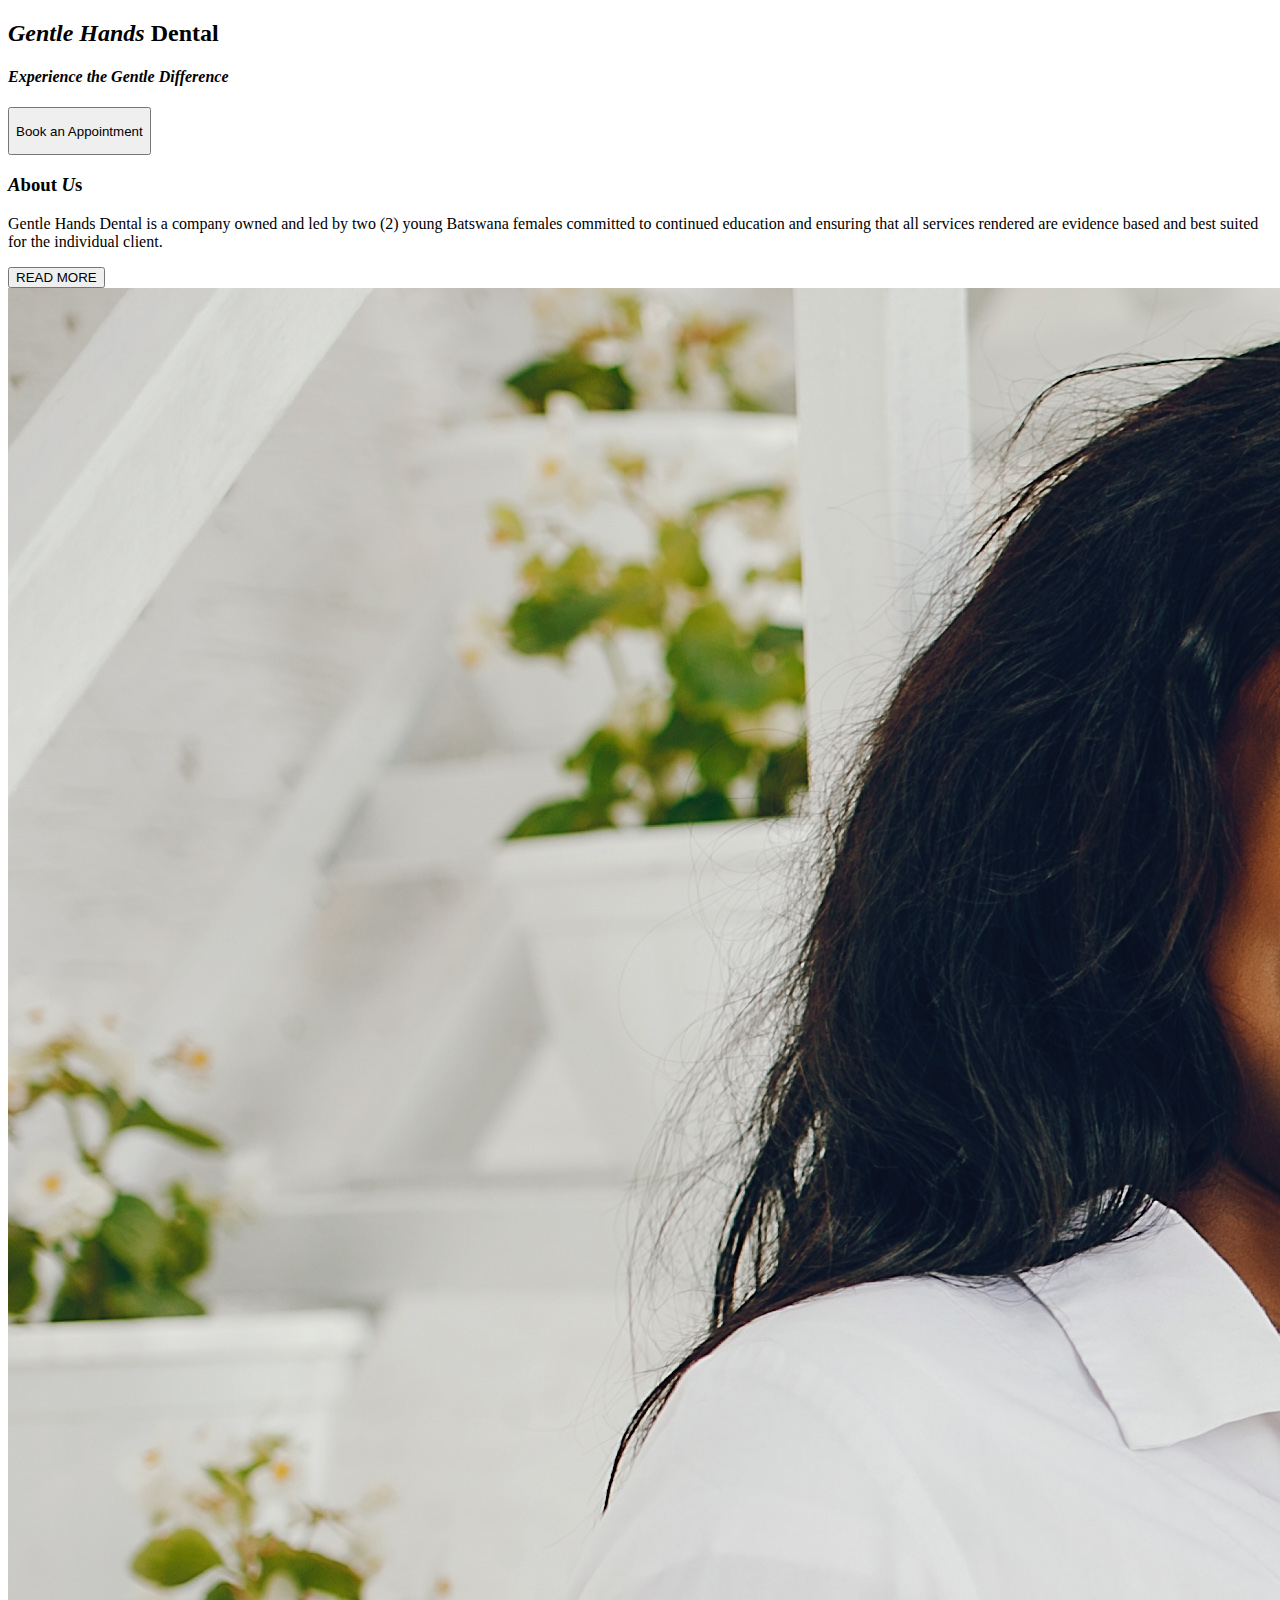
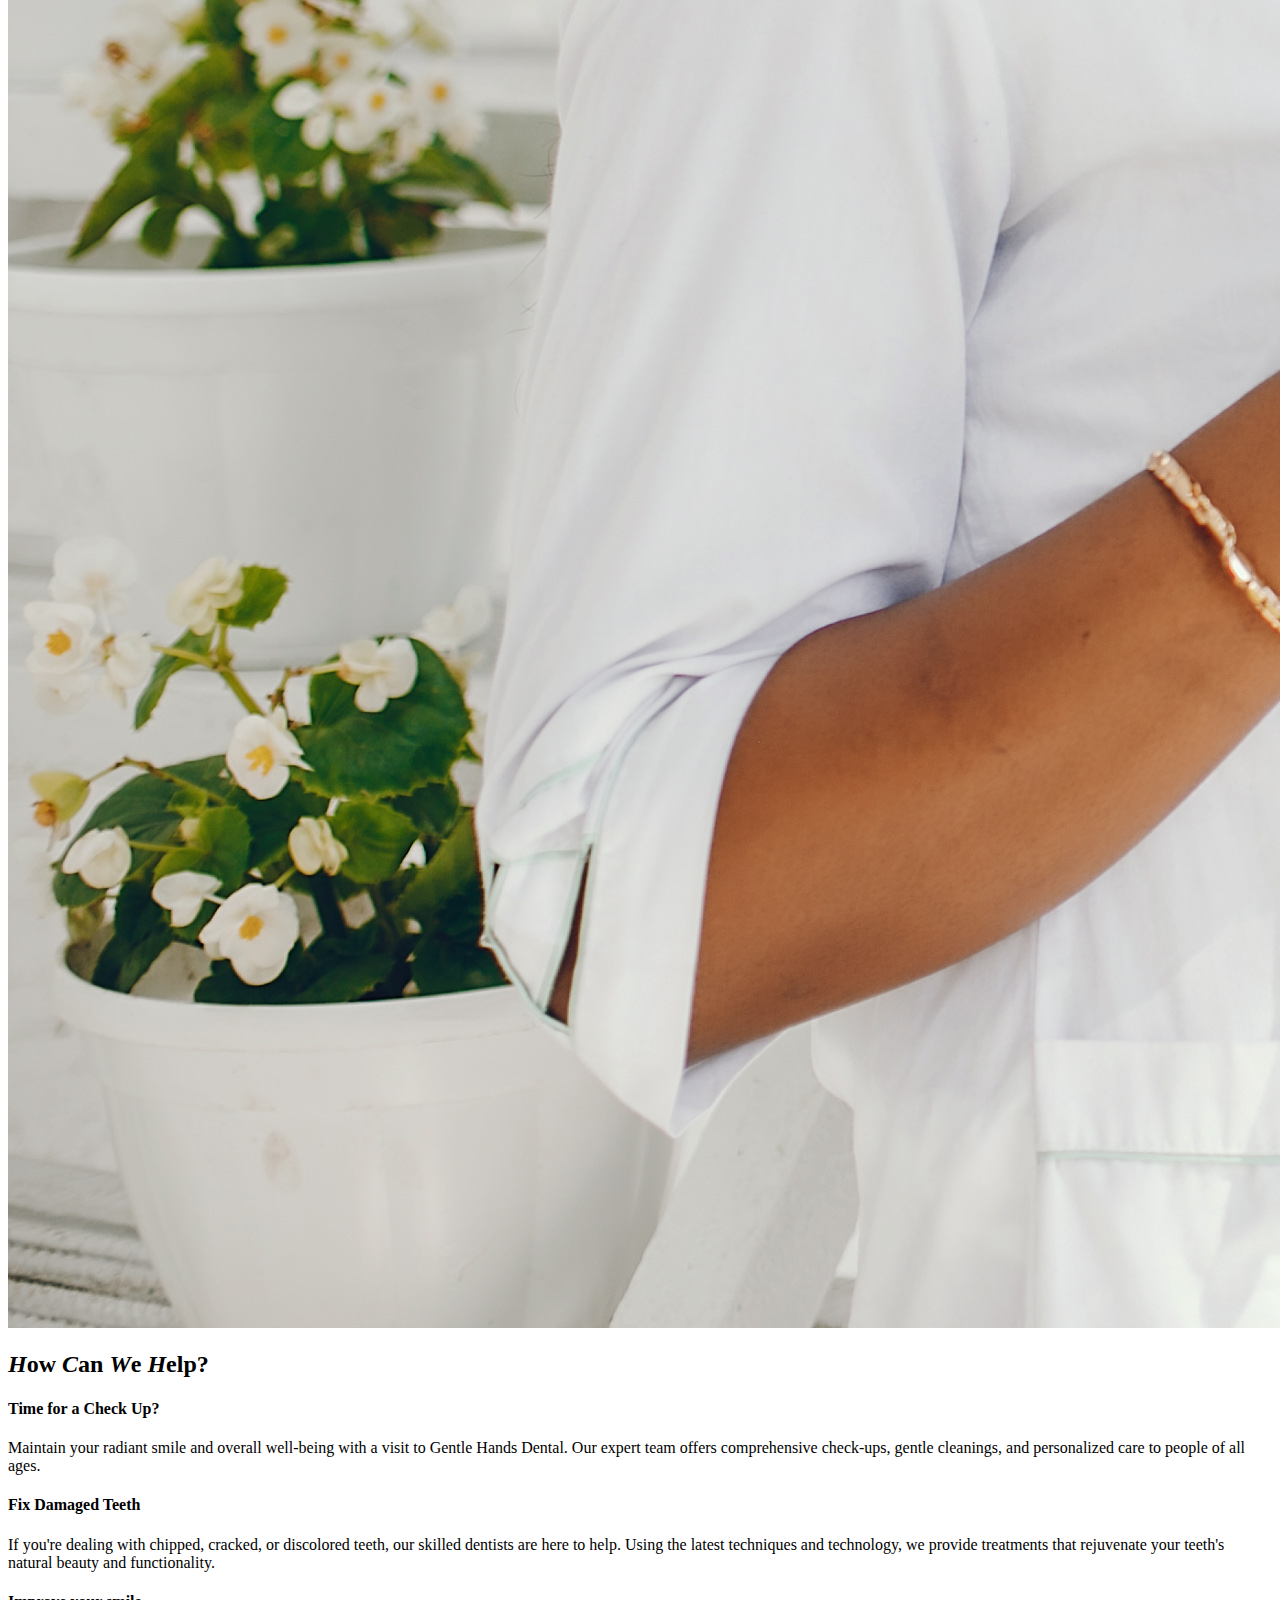
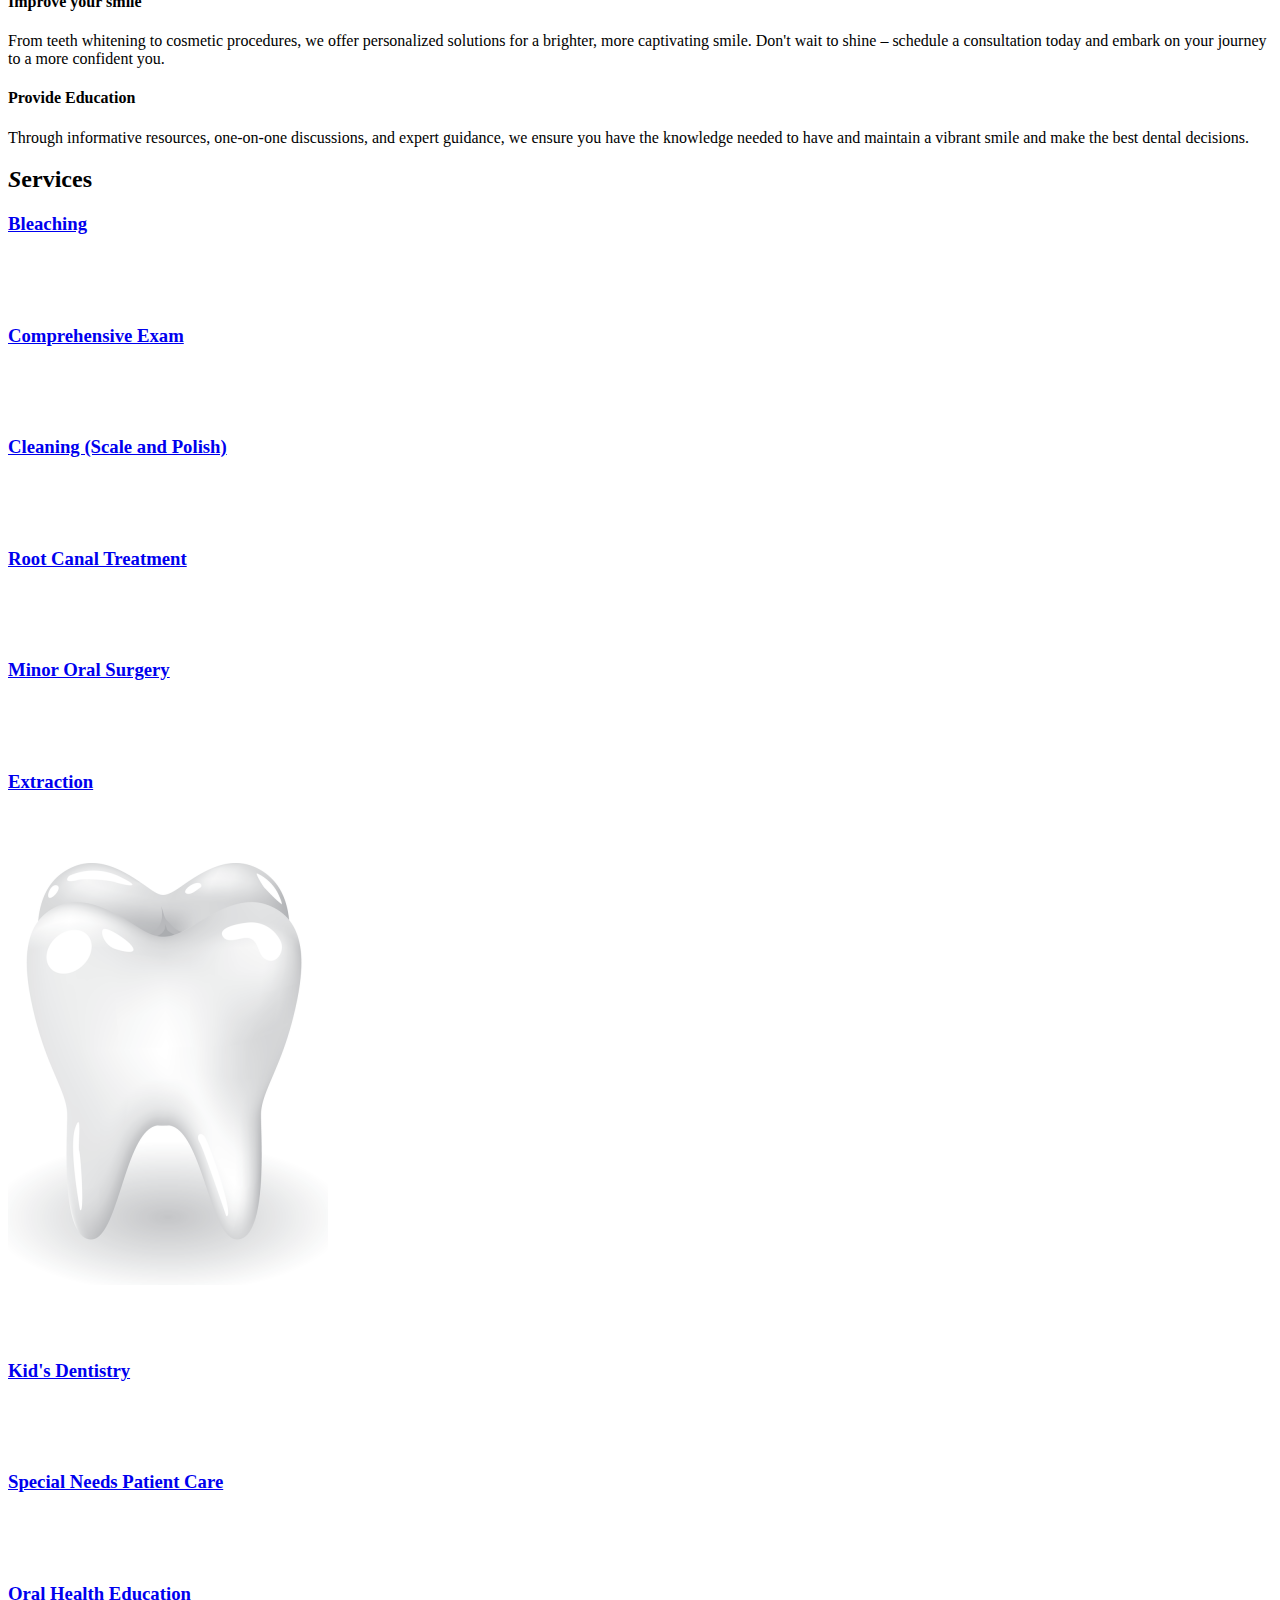
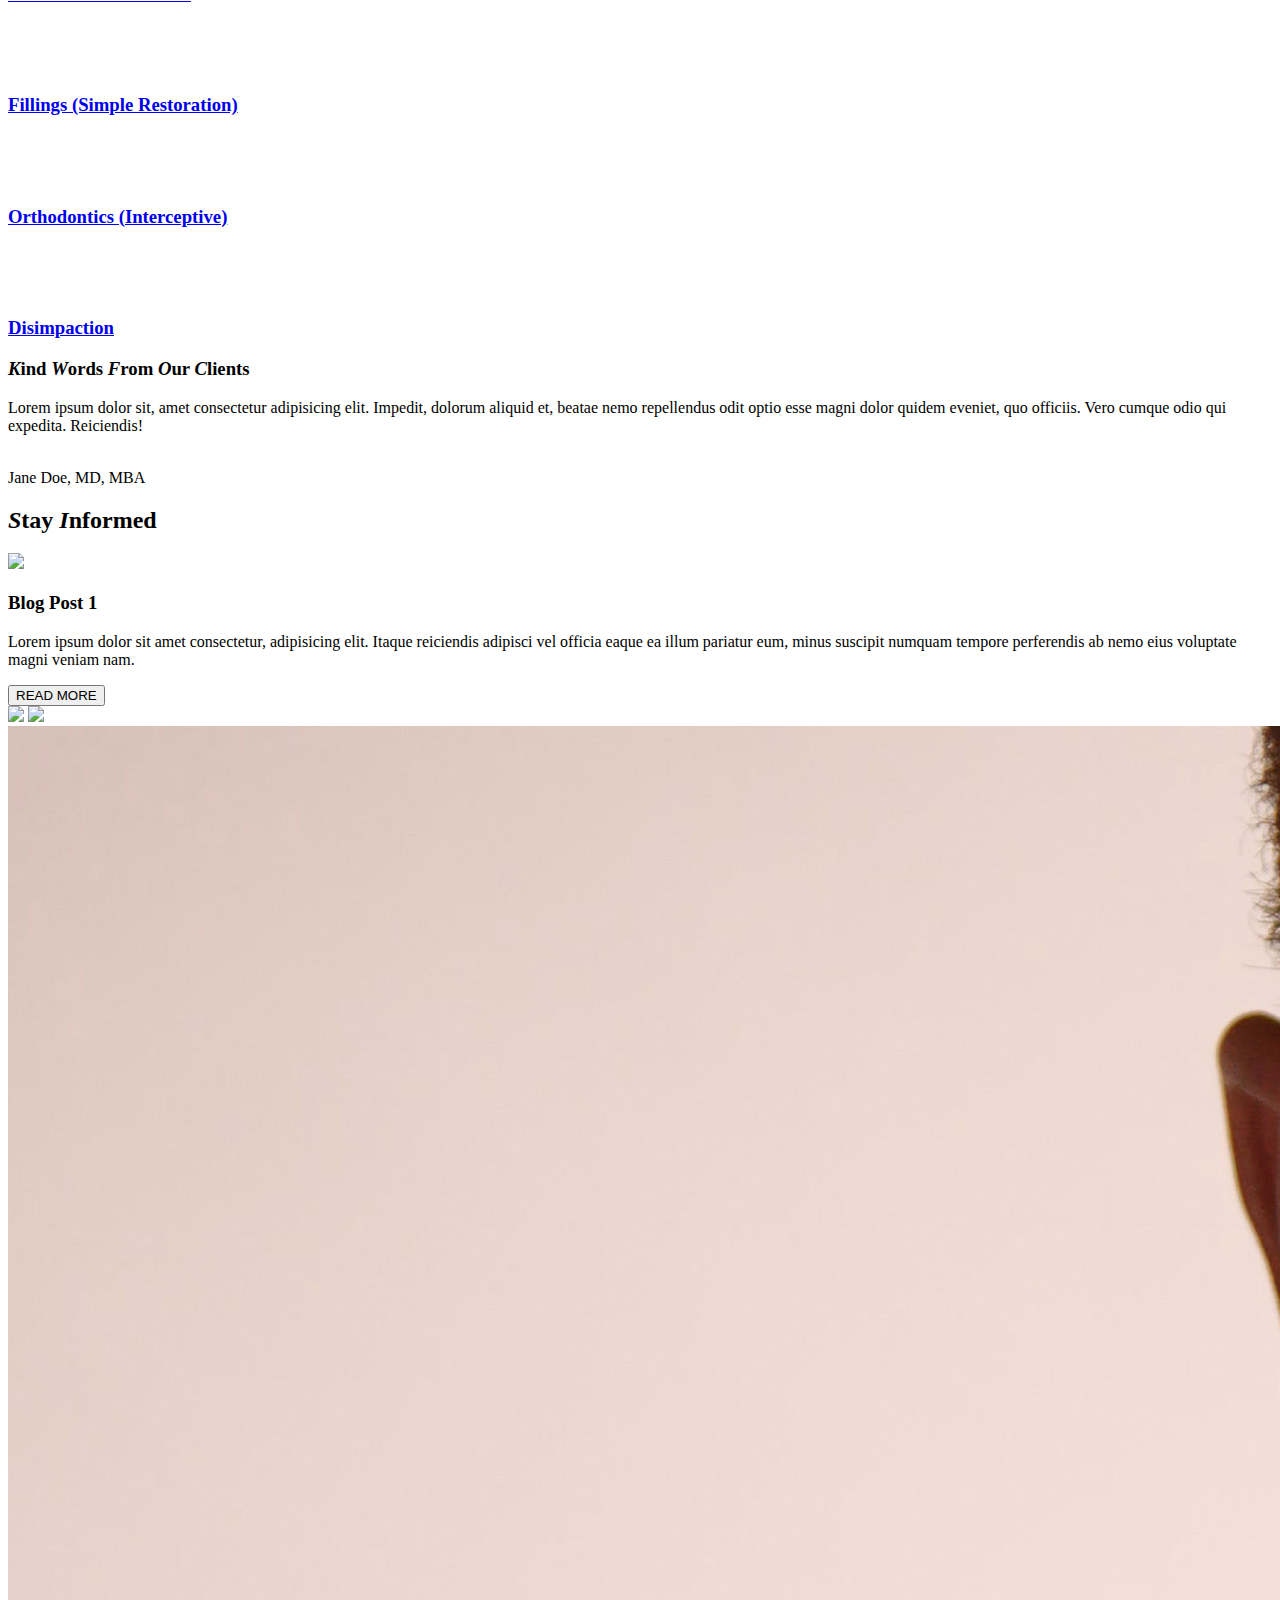
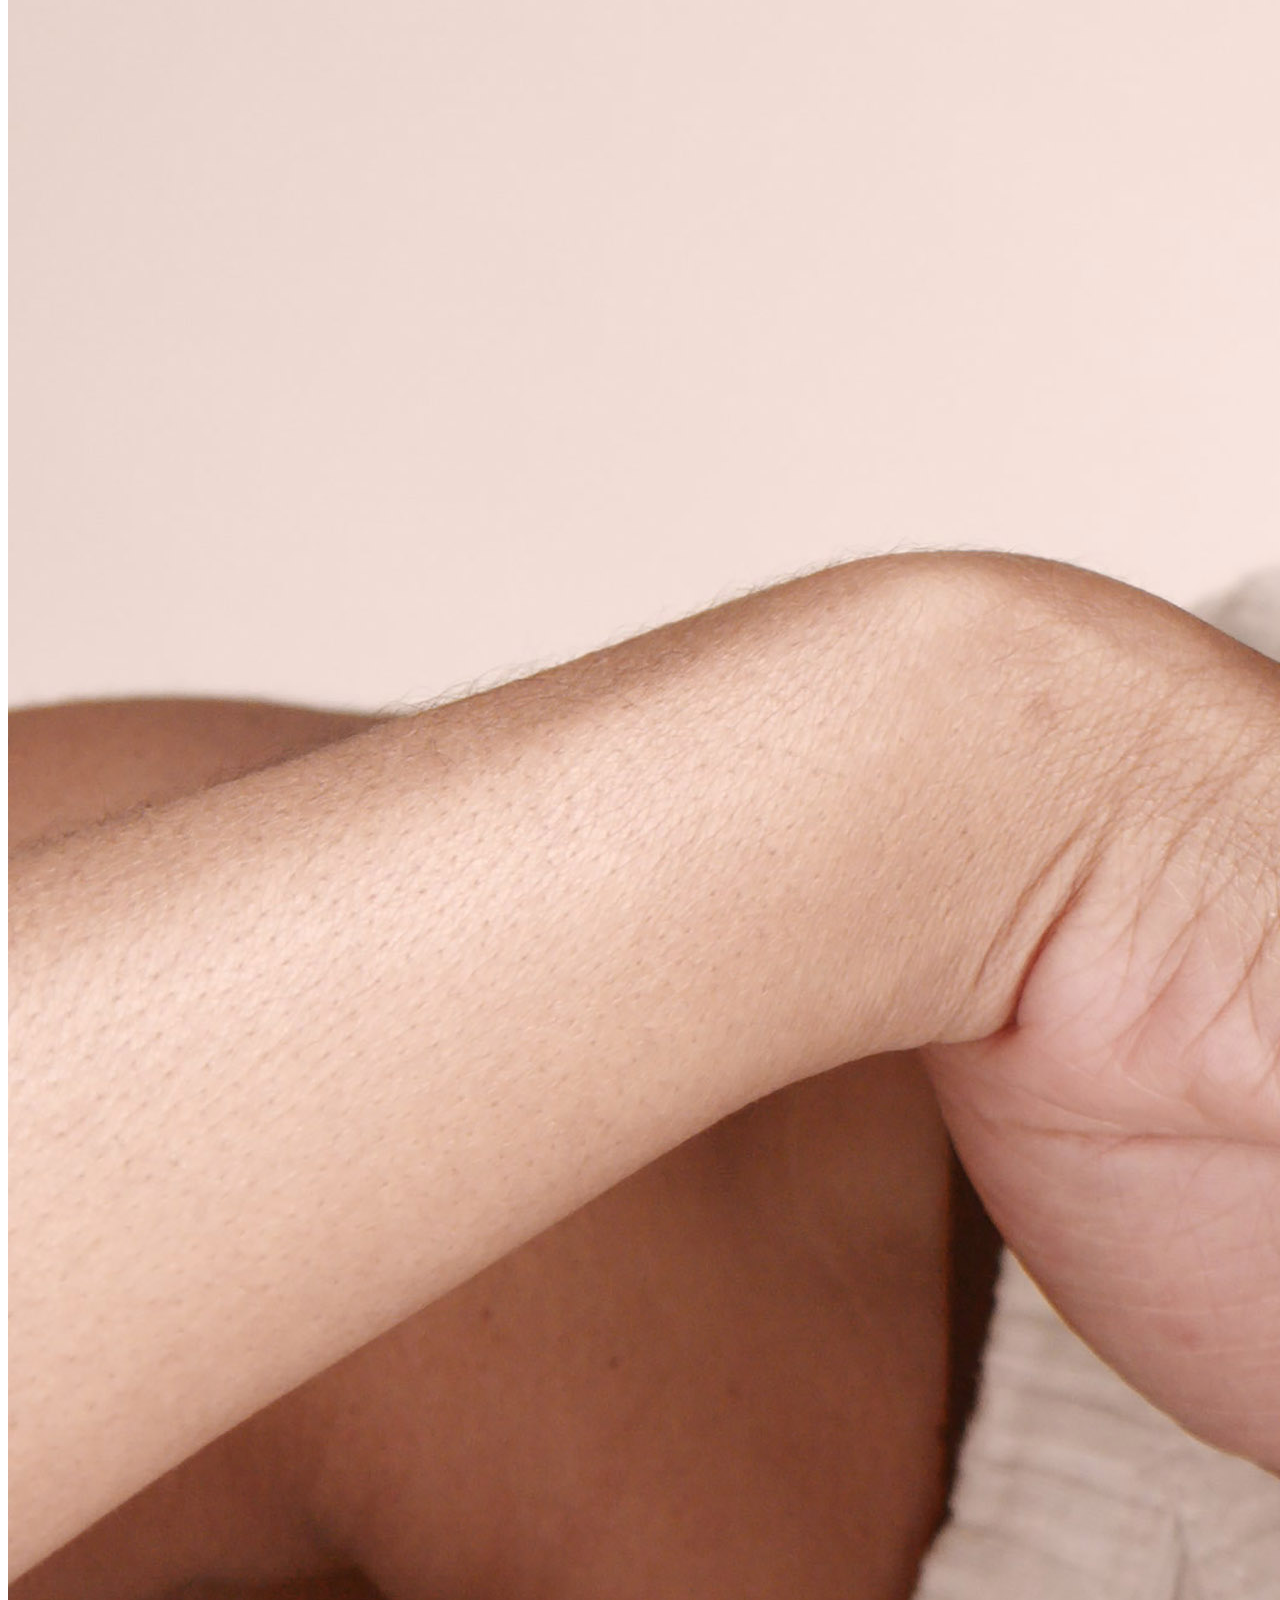
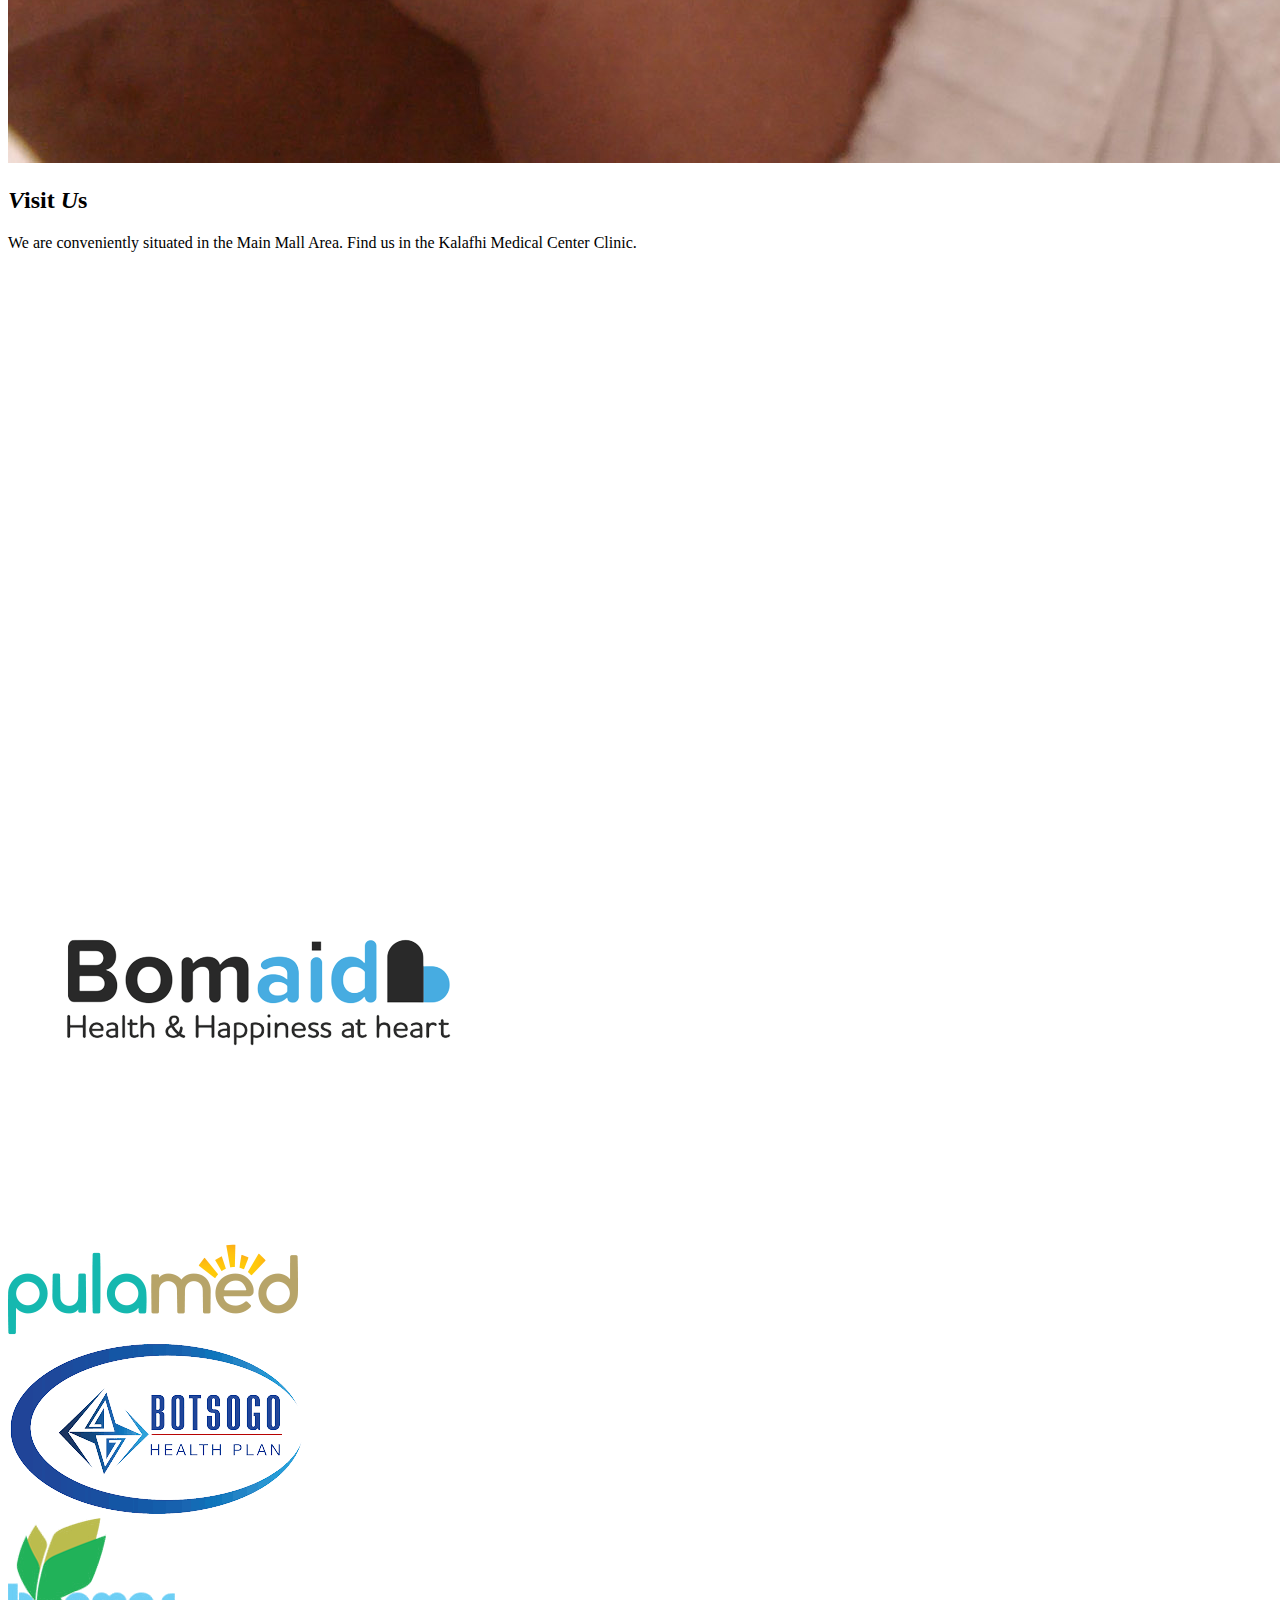
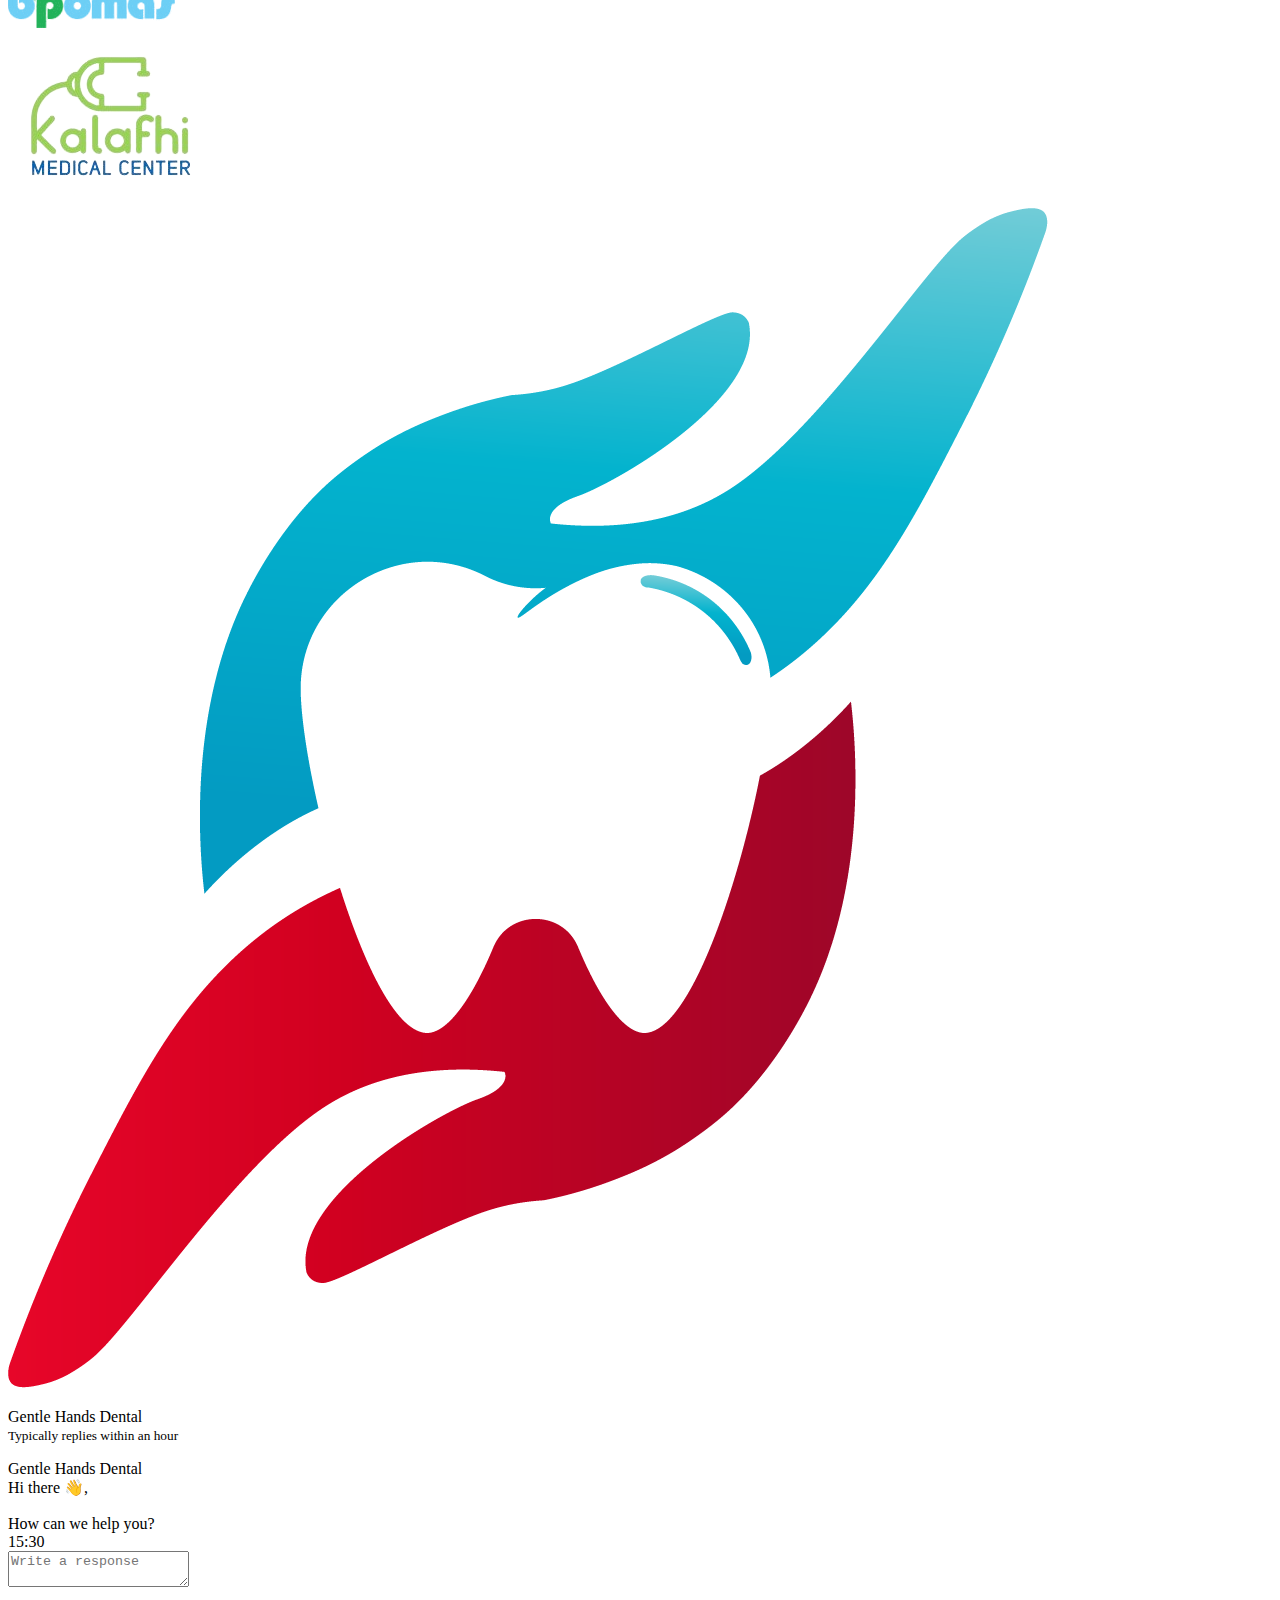
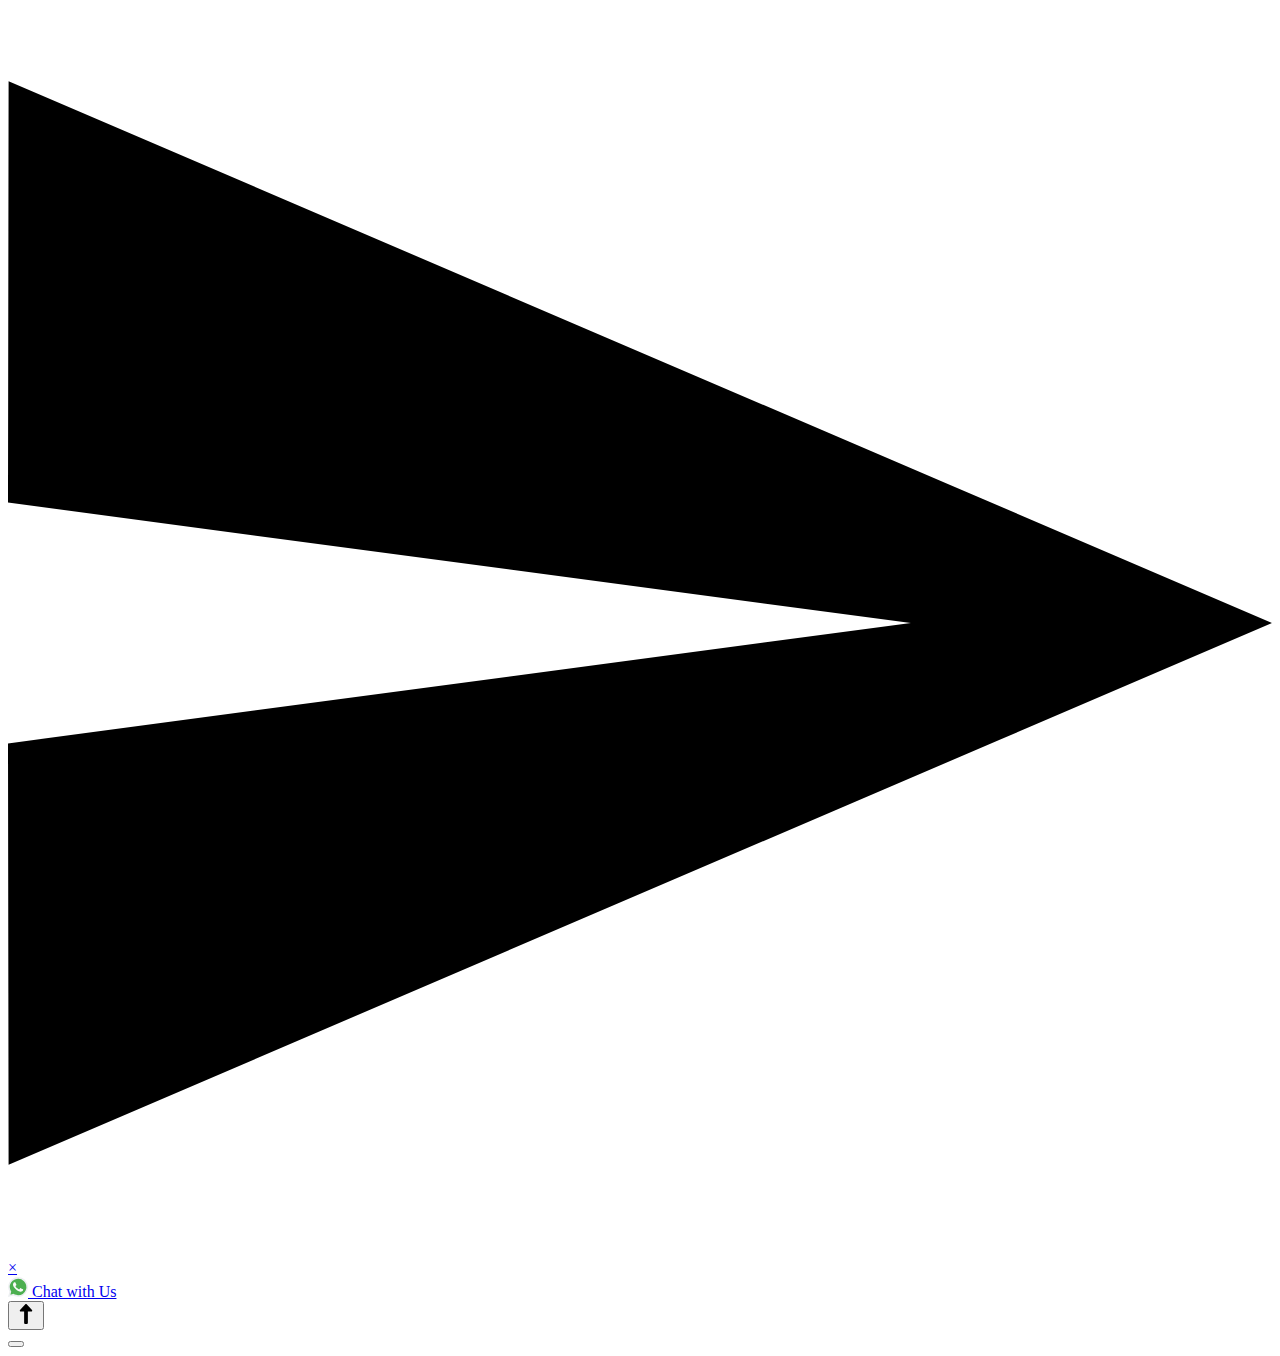
==== index.html @ 6c6a0240 "Update index.html" ====
<!doctype html>
<html lang="en">

<head>
    <meta charset="utf-8" />
    <meta name="viewport" content="width=device-width, initial-scale=1.0, maximum-scale:1.0">
    <link rel="stylesheet" href="css/Gentle.css" type="text/css" />
    <link rel="stylesheet" href="css/dropdown3.css">
    <title> Gentle Hands Dental </title>
    <link rel="icon" href="Main Images/Gentle Hands Dental Logo Icon [Colour].png" />
    <link rel="preconnect" href="https://fonts.googleapis.com">
    <link rel="preconnect" href="https://fonts.googleapis.com">
    <link rel="preconnect" href="https://fonts.gstatic.com" crossorigin>
    <link href="https://fonts.googleapis.com/css2?family=PT+Serif&family=Poppins:wght@300&display=swap"
        rel="stylesheet">
    <link rel="preconnect" href="https://fonts.gstatic.com" crossorigin>
    <link
        href="https://fonts.googleapis.com/css2?family=Montserrat:ital,wght@0,100;0,400;0,700;0,900;1,100;1,400;1,700;1,900&display=swap"
        rel="stylesheet">

    <link rel="stylesheet" href="https://cdnjs.cloudflare.com/ajax/libs/font-awesome/6.2.0/css/all.min.css"
        integrity="sha512-xh6O/CkQoPOWDdYTDqeRdPCVd1SpvCA9XXcUnZS2FmJNp1coAFzvtCN9BmamE+4aHK8yyUHUSCcJHgXloTyT2A=="
        crossorigin="anonymous" referrerpolicy="no-referrer" />
</head>

<body>
    <!-- Intro -->
    <div class="main__">
        <!-- Found in NavFoot.js -->
        <header id="Header">
        </header>
        <div class="main__all">
            <div class="main__intro1">
                <h2 class="main__intro1 main-transition">
                    <em class="main__intro main-transition">Gentle Hands</em> Dental
                </h2>
                <h4 class="main-transition"><em class="main__intro_quote main-transition">Experience the Gentle
                        Difference</em>
                </h4>
            </div>
            <!-- Buttons Start-->
            <button class="booking__btn2 main-transition1" data-bs-toggle="modal" data-bs-target="#staticBackdrop">
                <p>Book an Appointment</p>
            </button>
            <!-- Buttons End-->
        </div>
    </div>
    <!-- About Section -->
    <div class="fourthpg">
        <div class="row flex home-about reveal-fade-up column-reverse">
            <div class="col-6 grid home-about-content auto-margin">
                <h3 class="home-about-header"> <em>A</em>bout <em>U</em>s</h3>
                <p class="home-about-p">Gentle Hands Dental is a company owned and led by two (2) young Batswana females
                    committed to continued
                    education and ensuring that all services rendered are evidence based and best suited for the
                    individual client. </p>
                <button type="button" class="home-about-button btn" onclick="redirectToAbout()"> READ MORE </button>
            </div>
            <div class="col-6 grid ">
                <img class="home-about-image reveal-fade-up-3 auto-margin" src="Main Images/woman with thumbs up.jpg">
            </div>
        </div>
    </div>
    <!-- Services Intro -->
    <div class="red">
        <div class="block">
            <div class="reveal-fade-right row">
                <h2 class="col-12"><em>H</em>ow <em>C</em>an <em>W</em>e <em>H</em>elp?</h2>
                <div class="col-3 slider m-1 bg-offwhite" style="display:block;">
                    <h4>Time for a Check Up?</h4>
                    <p>Maintain your radiant smile and overall well-being with a visit to Gentle Hands Dental. Our
                        expert
                        team offers comprehensive check-ups, gentle cleanings, and personalized care to people of all
                        ages. </p>
                </div>
                <div class="col-3 slider m-1 bg-white">
                    <h4> Fix Damaged Teeth</h4>
                    <p>If you're dealing with chipped, cracked, or discolored teeth, our skilled dentists are here
                        to
                        help. Using the latest techniques and technology, we provide treatments that
                        rejuvenate your teeth's natural beauty and functionality. </p>
                </div>
                <div class="col-3 slider m-1 bg-white">
                    <h4>Improve your smile</h4>
                    <p> From teeth whitening to cosmetic procedures, we offer personalized solutions for a brighter,
                        more
                        captivating smile. Don't wait to shine – schedule a consultation today and embark on your
                        journey to
                        a more confident you. </p>
                </div>
                <div class="col-3 slider m-1 bg-white">
                    <h4>Provide Education</h4>
                    <p> Through informative resources, one-on-one discussions, and expert guidance, we ensure you have
                        the
                        knowledge needed to have and maintain a vibrant smile and make the best dental decisions. </p>
                </div>
            </div>
        </div>
    </div>
    <!-- Services Section -->
    <div class="services-1 white-3">
        <h2 class="services-header"> <em>S</em>ervices</h2>
        <div class="row services">
            <div class="col-4 service-adjustment-l services-info reveal-fade-up">
                <div class="col-12 row pb-2">
                    <div class="col-10 ta-r gap">

                        <h3 class="h3-1"><a href="services.html#bleaching">Bleaching</a></h3>
                    </div>
                    <div class="icon1-1 col-2">
                        <img style="height:3rem;" src="bleach.png">
                    </div>
                </div>

                <div class="col-12 row pb-2 mr-2">
                    <div class="col-10 ta-r gap">
                        <h3 class="h3-1"><a href="services.html#exam">Comprehensive Exam </a></h3>
                    </div>
                    <div class="icon1-1 col-2"><img style="height:3rem;" src="stethoscope1.png"></div>
                </div>
                <div class="col-12 row pb-2 mr-4">
                    <div class="col-10 ta-r gap">

                        <h3 class="h3-1"><a href="services.html#cleaning">Cleaning (Scale and Polish)</a></h3>
                    </div>
                    <div class="icon1-1 col-2">
                        <img style="height:3rem;" src="tooth1.png">
                    </div>
                </div>
                <div class="col-12 row pb-2 mr-4">
                    <div class="col-10 ta-r gap">
                        <h3 class="h3-1"><a href="services.html#root">Root Canal Treatment </a></h3>
                    </div>
                    <div class="icon1-1 col-2"><img style="height:3rem;" src="rootcanal1.png"></div>
                </div>
                <div class="col-12 row pb-2 mr-2">
                    <div class="col-10 ta-r gap">
                        <h3 class="h3-1"><a href="services.html#minororal">Minor Oral Surgery</a></h3>

                    </div>
                    <div class="icon1-1 col-2"><img style="height:3rem;" src="minor oral.png"></div>
                </div>
                <div class="col-12 row pb-2">
                    <div class="col-10 ta-r gap">
                        <h3 class="h3-1"><a href="services.html#extraction">Extraction </a></h3>

                    </div>
                    <div class="icon1-1 col-2"><img style="height:3rem;" src="extraction1.png"></div>
                </div>


            </div>
            <div class="col-4 reveal-fade-up-2">
                <img class="services-image" src="Main Images/tooth.png">

            </div>
            <div class="col-4 services-info reveal-fade-up">

                <div class="col-12 row gap pb-2 ">
                    <div class="icon1-1 col-2"><img style="height:3rem;" src="children (2).png"></div>
                    <div class="col-10 ">
                        <h3 class="h3-2"><a href="services.html#kids">Kid's Dentistry </a></h3>
                    </div>

                </div>
                <div class="col-12 row gap pb-2 ml-2 ">
                    <div class="icon1-1 col-2"><img style="height:3rem;" src="special.png"></div>
                    <div class="col-10 ">
                        <h3 class="h3-2"><a href="services.html#special">Special Needs Patient Care </a></h3>
                    </div>

                </div>
                <div class="col-12 row gap pb-2 ml-4 ">
                    <div class="icon1-1 col-2"><img style="height:3rem;" src="teeth1.png"></div>
                    <div class="col-10">
                        <h3 class="h3-2"><a href="services.html#oralhealth">Oral Health Education </a></h3>
                    </div>

                </div>
                <div class="col-12 row gap pb-2 ml-4 ">
                    <div class="icon1-1 col-2"><img style="height:3rem;" src="drilling1.png"></div>
                    <div class="col-10">
                        <h3 class="h3-2"><a href="services.html#fillings">Fillings (Simple Restoration) </a></h3>
                    </div>

                </div>
                <div class="col-12 row gap pb-2 ml-2 ">
                    <div class="icon1-1 col-2"><img style="height:3rem;" src="orthodontics.png"></div>
                    <div class="col-10 ">
                        <h3 class="h3-2"><a href="services.html#orthodontics">Orthodontics (Interceptive) </a></h3>
                    </div>

                </div>
                <div class="col-12 row gap pb-2 ">
                    <div class="icon1-1 col-2"><img style="height:3rem;" src="mouth-mirror1.png"></div>
                    <div class="col-10 ">
                        <h3 class="h3-2"><a href="services.html#disimpaction">Disimpaction </a></h3>
                    </div>

                </div>
            </div>
        </div>

    </div>
    <!-- Testimonials Section -->
    <div class="testimonials white">
        <h3><em>K</em>ind <em>W</em>ords <em>F</em>rom <em>O</em>ur <em>C</em>lients</h3>
        <div class="">
            <p> Lorem ipsum dolor sit, amet consectetur adipisicing elit. Impedit, dolorum aliquid et, beatae nemo
                repellendus odit optio esse magni dolor quidem eveniet, quo officiis. Vero cumque odio qui expedita.
                Reiciendis!</p>
            <br>Jane Doe, MD, MBA
        </div>
    </div>
    <!-- Blog Section -->
    <div class="home-blog red-2">
        <h2 class="col-12 blog-title"> <em>S</em>tay <em>I</em>nformed</h2>
        <div class="row box reveal-fade-left center">
            <img class="col-5 home-blog-image" src="Main Images/male-doctor.jpg">
            <div class="col-7 home-blog-content">
                <h3> Blog Post 1</h3>
                <p> Lorem ipsum dolor sit amet consectetur, adipisicing elit. Itaque reiciendis adipisci vel officia
                    eaque ea illum pariatur eum, minus suscipit numquam tempore perferendis ab nemo eius voluptate magni
                    veniam nam.</p>
                <button type="button" class="home-about-button btn" onclick="redirectToBlog()"> READ MORE </button>
            </div>
        </div>
    </div>
    <!-- Location Section -->
    <div class="location blue row">
        <div class="col-md-6 row location-1">
            <img class="col-sm-6 img-2" src="Main Images/male-doctor.jpg">
            <img class="col-sm-6" src="Main Images/lady.jpg">
            <img class="col-12 img-1"
                src="Main Images/black-woman-with-short-haircut-studio-shoot-closeup-wearing-glasses-cobra.jpg">
        </div>
        <div class="col-md-6 location-info">
            <h2> <em>V</em>isit <em>U</em>s</h2>
            <p> We are conveniently situated in the Main Mall Area. Find us in the Kalafhi Medical Center Clinic.</p>
            <br>
            <iframe class="col-6 iframe-home"
                src="https://www.google.com/maps/embed?pb=!1m18!1m12!1m3!1d1812.9890229897292!2d25.9148386!3d-24.658884000000004!2m3!1f0!2f0!3f0!3m2!1i1024!2i768!4f13.1!3m3!1m2!1s0x1ebb5b1707f7bc0d%3A0x6c6918368f41e13d!2sEdutech%20CEC%20(Pty)%20Ltd!5e0!3m2!1sen!2sbw!4v1693304646149!5m2!1sen!2sbw"
                width="550" height="450" style="border:0;" allowfullscreen="" loading="lazy"
                referrerpolicy="no-referrer-when-downgrade"></iframe>
        </div>
    </div>
    <!-- Partners Section -->
    <div class="home-partners row">
        <div class="col-12 row home-partners-1 reveal-fade-right">
            <div class="col-3 partner-logo">
                <img src="Main Images/bomaid.png">
            </div>
            <div class="col-3 partner-logo">
                <img src="Main Images/pula-med-logo.png">
            </div>
            <div class="col-3 partner-logo">
                <img src="Main Images/botsogo-removebg-preview.png">
            </div>
            <div class="col-3 partner-logo">
                <img src="Main Images/bpomas.png">
            </div>
            <div class="col-3 partner-logo">
                <img src="Main Images/kalafhi-logo-removebg-preview.png">
            </div>
        </div>

    </div>
    <!-- Whatsapp Widget -->
    <div id='whatsapp-chat' class='hide'>
        <div class='header-chat'>
            <div class='head-home'>
                <div class='info-avatar'><img src='Main Images/Gentle Hands Dental Logo Icon [Colour].png' />
                </div>
                <p><span class="whatsapp-name">Gentle Hands Dental</span><br><small>Typically replies within an
                        hour</small></p>
            </div>
            <div class='get-new hide'>
                <div id='get-label'></div>
                <div id='get-nama'></div>
            </div>
        </div>
        <div class='home-chat'>

        </div>
        <div class='start-chat'>
            <div pattern="https://elfsight.com/assets/chats/patterns/whatsapp.png"
                class="WhatsappChat__Component-sc-1wqac52-0 whatsapp-chat-body">
                <div class="WhatsappChat__MessageContainer-sc-1wqac52-1 dAbFpq">
                    <div style="opacity: 0;" class="WhatsappDots__Component-pks5bf-0 eJJEeC">
                        <div class="WhatsappDots__ComponentInner-pks5bf-1 hFENyl">
                            <div class="WhatsappDots__Dot-pks5bf-2 WhatsappDots__DotOne-pks5bf-3 ixsrax"></div>
                            <div class="WhatsappDots__Dot-pks5bf-2 WhatsappDots__DotTwo-pks5bf-4 dRvxoz"></div>
                            <div class="WhatsappDots__Dot-pks5bf-2 WhatsappDots__DotThree-pks5bf-5 kXBtNt"></div>
                        </div>
                    </div>
                    <div style="opacity: 1;" class="WhatsappChat__Message-sc-1wqac52-4 kAZgZq">
                        <div class="WhatsappChat__Author-sc-1wqac52-3 bMIBDo">Gentle Hands Dental</div>
                        <div class="WhatsappChat__Text-sc-1wqac52-2 iSpIQi">Hi there 👋,<br><br>How can we help you?
                        </div>
                        <div class="WhatsappChat__Time-sc-1wqac52-5 cqCDVm"><span id="wa-time">15:30</span></div>
                    </div>
                </div>
            </div>

            <div class='blanter-msg'>
                <textarea id='chat-input' placeholder='Write a response' maxlength='120' row='1'></textarea>
                <a href='javascript:void;' id='send-it'><svg viewBox="0 0 448 448">
                        <path d="M.213 32L0 181.333 320 224 0 266.667.213 416 448 224z" />
                    </svg></a>

            </div>
        </div>
        <div id='get-number'></div><a class='close-chat' href='javascript:void'>×</a>
    </div>
    <a class='blantershow-chat' href='javascript:void' title='Show Chat'><svg width="20" viewBox="0 0 24 24">
            <defs />
            <path fill="#eceff1"
                d="M20.5 3.4A12.1 12.1 0 0012 0 12 12 0 001.7 17.8L0 24l6.3-1.7c2.8 1.5 5 1.4 5.8 1.5a12 12 0 008.4-20.3z" />
            <path fill="#4caf50"
                d="M12 21.8c-3.1 0-5.2-1.6-5.4-1.6l-3.7 1 1-3.7-.3-.4A9.9 9.9 0 012.1 12a10 10 0 0117-7 9.9 9.9 0 01-7 16.9z" />
            <path fill="#fafafa"
                d="M17.5 14.3c-.3 0-1.8-.8-2-.9-.7-.2-.5 0-1.7 1.3-.1.2-.3.2-.6.1s-1.3-.5-2.4-1.5a9 9 0 01-1.7-2c-.3-.6.4-.6 1-1.7l-.1-.5-1-2.2c-.2-.6-.4-.5-.6-.5-.6 0-1 0-1.4.3-1.6 1.8-1.2 3.6.2 5.6 2.7 3.5 4.2 4.2 6.8 5 .7.3 1.4.3 1.9.2.6 0 1.7-.7 2-1.4.3-.7.3-1.3.2-1.4-.1-.2-.3-.3-.6-.4z" />
        </svg> Chat with Us</a>
    <!-- Footer Section -->
    <footer id="Footer">
    </footer>
    <!-- Scroll Up Button -->
    <button id="scroll-to-top-btn">
        <img width="20" height="20" class="lazyloading-hidden lazyloaded" data-src="up-long.svg" alt="Back to top"
            src="up-long.svg">
    </button>
    <!-- Modal Section -->
    <div class="modal Modalfade" id="staticBackdrop" data-bs-keyboard="false" tabindex="-1"
        aria-labelledby="staticBackdropLabel" aria-hidden="true">
        <div class="modal-dialog modal-lg modal-dialog-centered modal-dialog-scrollable">
            <div class="modal-content">
                <!-- <div class="modal-header1">
                    <h3 class="modal-title" id="staticBackdropLabel">WE ARE LOCATED HERE...</h3>
                    
                </div> -->
                <div class="modal-body position-relative">
                    <button type="button" class="btn-close position-absolute" data-bs-dismiss="modal" aria-label="Close"
                        onclick="closeModal()"></button>
                </div>
            </div>
        </div>
    </div>
    <!-- Javascript -->
    <script src="https://cdn.jsdelivr.net/npm/bootstrap@5.2.3/dist/js/bootstrap.min.js"></script>
    <script src="js/jquery-3.6.4.min.js"></script>
    <script src="js/NavFoot.js"></script>
    <script src="js/dropdown3.js"></script>
    <script src="js/Bootstrap.min.js"></script>
    <script src="js/Animations.js"></script>
    <script>
        // Show scroll-to-top button after scrolling halfway through the page
        window.onscroll = function () {
            var btn = document.getElementById("scroll-to-top-btn");
            if (document.body.scrollTop > (document.body.scrollHeight / 5) || document.documentElement.scrollTop > (document.documentElement.scrollHeight / 5)) {
                btn.style.display = "block";
            } else {
                btn.style.display = "none";
            }
        };

        // Scroll to top when button is clicked
        document.getElementById("scroll-to-top-btn").addEventListener("click", function () {
            document.body.scrollTop = 0;
            document.documentElement.scrollTop = 0;
        });

        function closeModal() {
            const modalToggle = document.getElementById('staticBackdrop');
            modalToggle.hide();
        }

        function redirectToHome() {
            window.location.href = "index.html";
        }
        function redirectToAbout() {
            window.location.href = "about.html";
        }
        function redirectToBlog() {
            window.location.href = "blog.html";
        }

        function redirectToContact() {
            window.location.href = "contact.html";
        }
        function redirectToServices() {
            window.location.href = "services.html";
        }






        // JavaScript to slide .slider divs like a catalog only for screen widths < 1000px
        let currentIndex = 0;
        const col3Divs = document.querySelectorAll('.slider');
        const screenWidthThreshold = 1000;

        function showNextDiv() {
            //currentIndex = (currentIndex + 1) % col3Divs.length; // Loop through divs


            const prevIndex = currentIndex;

            currentIndex = (currentIndex + 1) % col3Divs.length;


            col3Divs[prevIndex].style.transform = 'translateX(-100%)';

            setTimeout(() => {
                col3Divs[prevIndex].style.display = 'none'; // Hide the current div
            }, 500)

            setTimeout(() => {
                col3Divs[currentIndex].style.display = 'block'; // Display the next div
            }, 500)
            col3Divs[currentIndex].style.transform = 'translateX(0)';

        }

        function shouldRunAction() {
            return window.innerWidth < screenWidthThreshold;
        }

        // Set an interval to auto-slide the divs for small screens
        const slideInterval = 8000; // 8 seconds
        let slideIntervalId;

        function startSlideInterval() {
            slideIntervalId = setInterval(() => {
                if (shouldRunAction()) {
                    showNextDiv();
                }
            }, slideInterval);
        }

        function stopSlideInterval() {
            clearInterval(slideIntervalId);
        }

        // Initial check and start/stop interval based on screen width
        if (shouldRunAction()) {
            startSlideInterval();
        } else {
            stopSlideInterval();
        }

        var Resized = 0;
        // Listen for window resize events and start/stop interval accordingly
        window.addEventListener('resize', () => {


            if (shouldRunAction()) {
                if (Resized == 0) {

                } else {
                    startSlideInterval();
                    Resized = 1;
                }

            } else {
                stopSlideInterval();
                Resized = 0;
            }


        });

        // Function to scroll to the section with an offset
        function scrollToSection(sectionId) {
            // var section = document.getElementById(sectionId);
            // if (section) {
            //     window.scrollTo({
            //         top: section.offsetTop - offset,
            //         behavior: "smooth"
            //     });
            // }

            window.location.href = "services.html#" + sectionId;
        }


    </script>
</body>

</html>
---- css/dropdown3.css ----
:root {
    --primary-clr: #039ac7;
    --primary-clr-2: #50c6d7;
    --secondary-clr: #f7f7f7;
    --secondary-clr-1: white;
    --secondary-clr-2: #8d8d8d;
    --tertiary-clr-1: #e00225;
    --tertiary-clr-2: #800020;
    --navy: #1d2024;

    --font-1: 'Poppins', sans-serif;
    --font-2: 'PT Serif', serif;
}

/* The dropdown container */
.dropdown {
    float: left;
    overflow: hidden;
    color: var(--black);
}

/* Dropdown button */
.dropdown .dropbtn {
    font-size: 16px;
    border: none;
    outline: none;
    background-color: inherit;
    font-family: inherit;
    /* Important for vertical align on mobile phones */
    margin: 0;
    /* Important for vertical align on mobile phones */
    align-items: center;
    padding: 0;
}

.dropdown:hover .dropbtn {
    color: var(--black);
    text-decoration: none;
}

/* Dropdown content (hidden by default) */
.dropdown-content {
    display: none;
    position: absolute;
    background-color: var(--secondary-clr-2);
    min-width: 180px;
    box-shadow: 0px 8px 16px 0px rgba(0, 0, 0, 0.2);
    z-index: 1;
}

/* Links inside the dropdown */
.dropdown-content a {
    float: none;
    color: var(--secondary-clr);
    padding: 1rem;
    text-decoration: none;
    display: block;
    text-align: left;
}

/* Add a grey background color to dropdown links on hover */
.dropdown-content a:hover {
    background-color: var(--primary-clr-2);
    color: var(--secondary-clr)!important;
}

/* Show the dropdown menu on hover */
.dropdown:hover .dropdown-content {
    display: block;
}

/* Drop Down Icon */

/* 3dot drop down */

.hamburger {
    display: none;
    visibility: hidden;
}

.dropdown-3 {
    position: relative;
    display: inline-block;
    right: 1rem;
}

/* Style for the button */
.dropdown-btn-2 {
    background-color: transparent;
    border: none;
    cursor: pointer;
}

.dropdown-btn-2 i {
    font-size: 15px;
    color: #000;
}

/* Style for the button */
.dropdown-btn-2 {
    background-color: transparent;
    border: none;
    cursor: pointer;
}

.dropdown-btn-2 i {
    font-size: 15px;
    color: #000;
}

  /* button one */
  header button {
      background-color: inherit;
      border: none;
  }

  .button-one {
      --button-color: var(--tertiary-clr-1);
  }

  .button-one .line {
      transition: y 300ms ease-in 300ms, rotate 300ms ease-in, opacity 0ms 300ms;
      transform-origin: center;
  }

  .button-one[aria-expanded="true"] .line {
      transition: y 300ms ease-in, rotate 300ms ease-in 300ms, opacity 0ms 300ms;
  }

  .button-one[aria-expanded="true"] :is(.top, .bottom) {
      y: 45;
  }

  .button-one[aria-expanded="true"] .top {
      rotate: 45deg;
  }

  .button-one[aria-expanded="true"] .middle {
      opacity: 0;
  }

  .button-one[aria-expanded="true"] .bottom {
      rotate: -45deg;
  }



  #HamburgerDrop button {
    background-color: inherit;
    border: none;
}

@media screen and (max-width:1000px) {

    .dropdown-content {
        right: 2.8rem;
        top: 0.2rem;
    }

    /* Show the dropdown menu on hover */
    .dropdown:hover .dropdown-content {
        display: block;
    }

    .dropdown-3 .dropdown-content {
        display: none;
    }

    .dropdown .menu-items {
        display: none;
    }

    .dropdown-content1 {
        display: block;
    }

    /* Show the dropdown content and sub-dropdown content on click */
    .dropdown-3.active .dropdown-content {
        display: block;
    }

    .dropdown.active .menu-items {
        display: block;
    }

    .navbar a {
        /* padding-left: 0px; */
        text-decoration: none;
    }

    .hamburger {
        display: block;
        visibility: visible;
    }

    .links-container {
        display: none;
        visibility: hidden;
    }
    
}
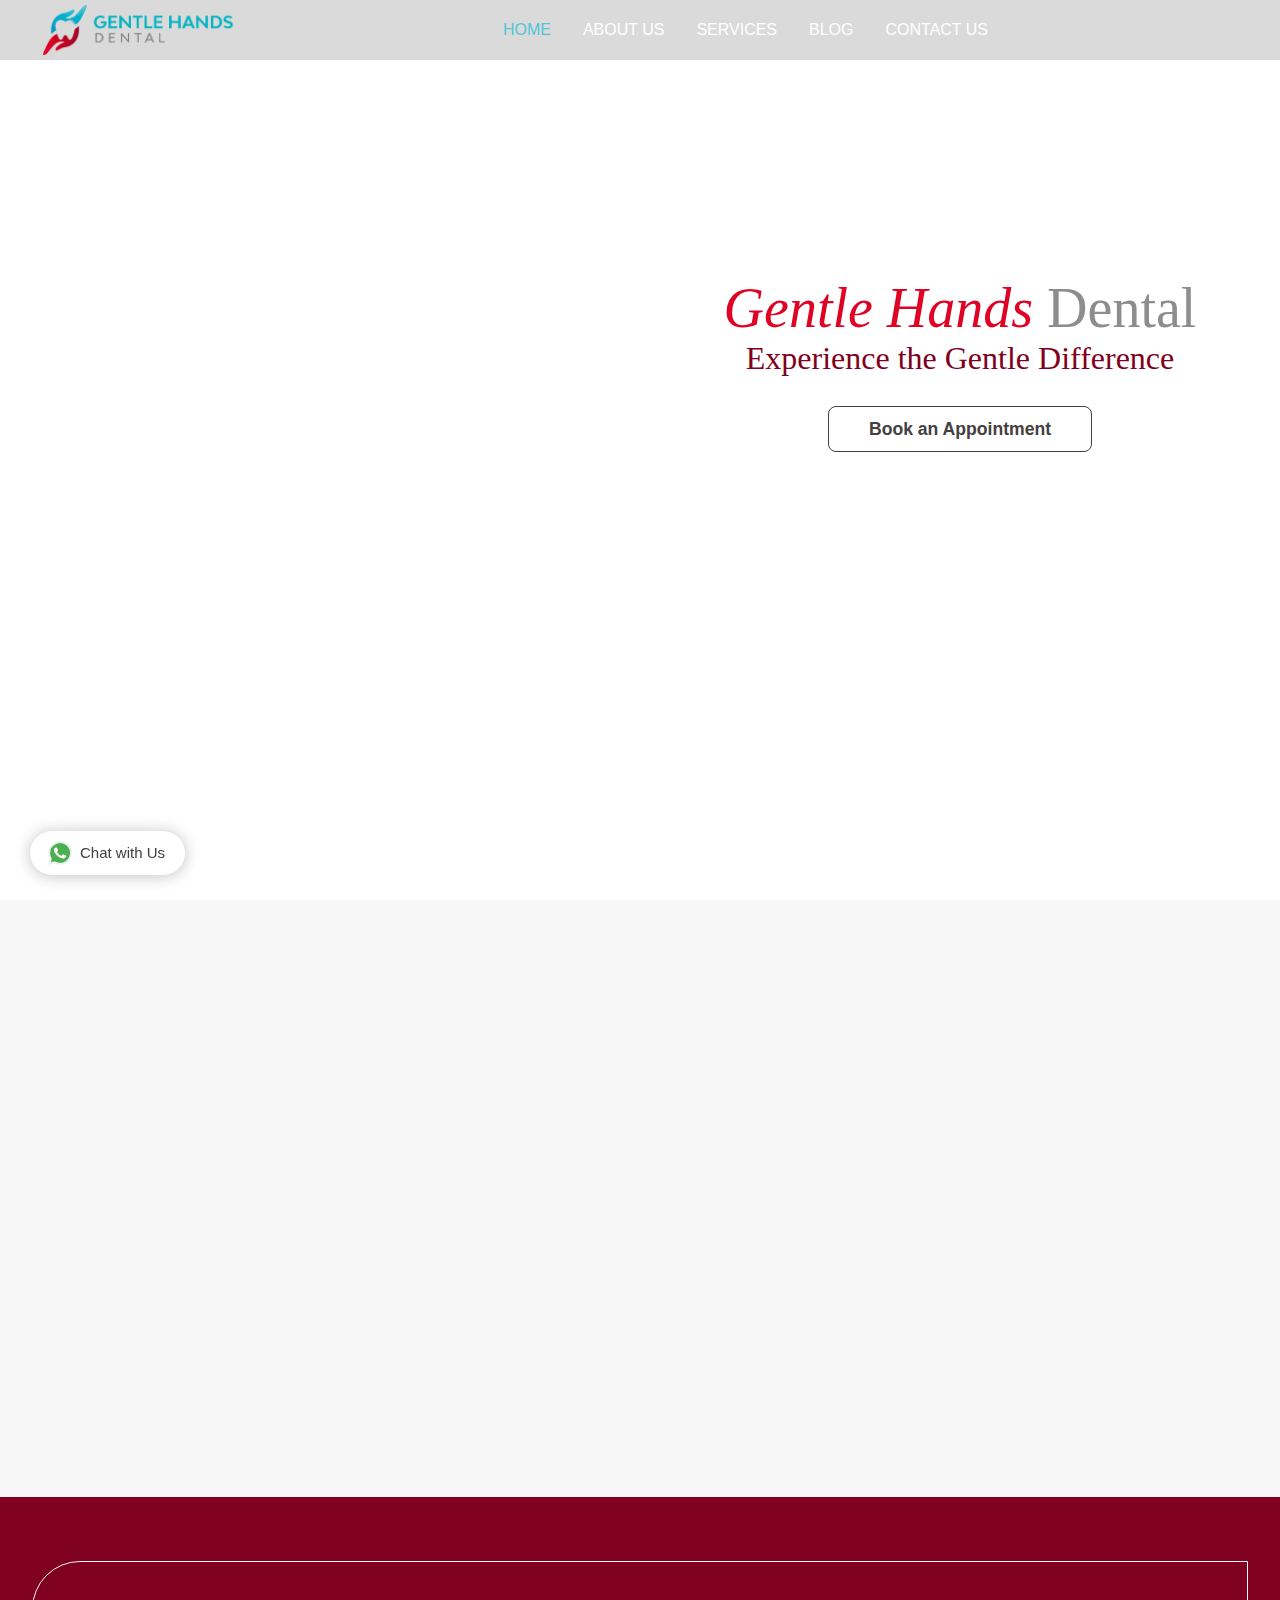
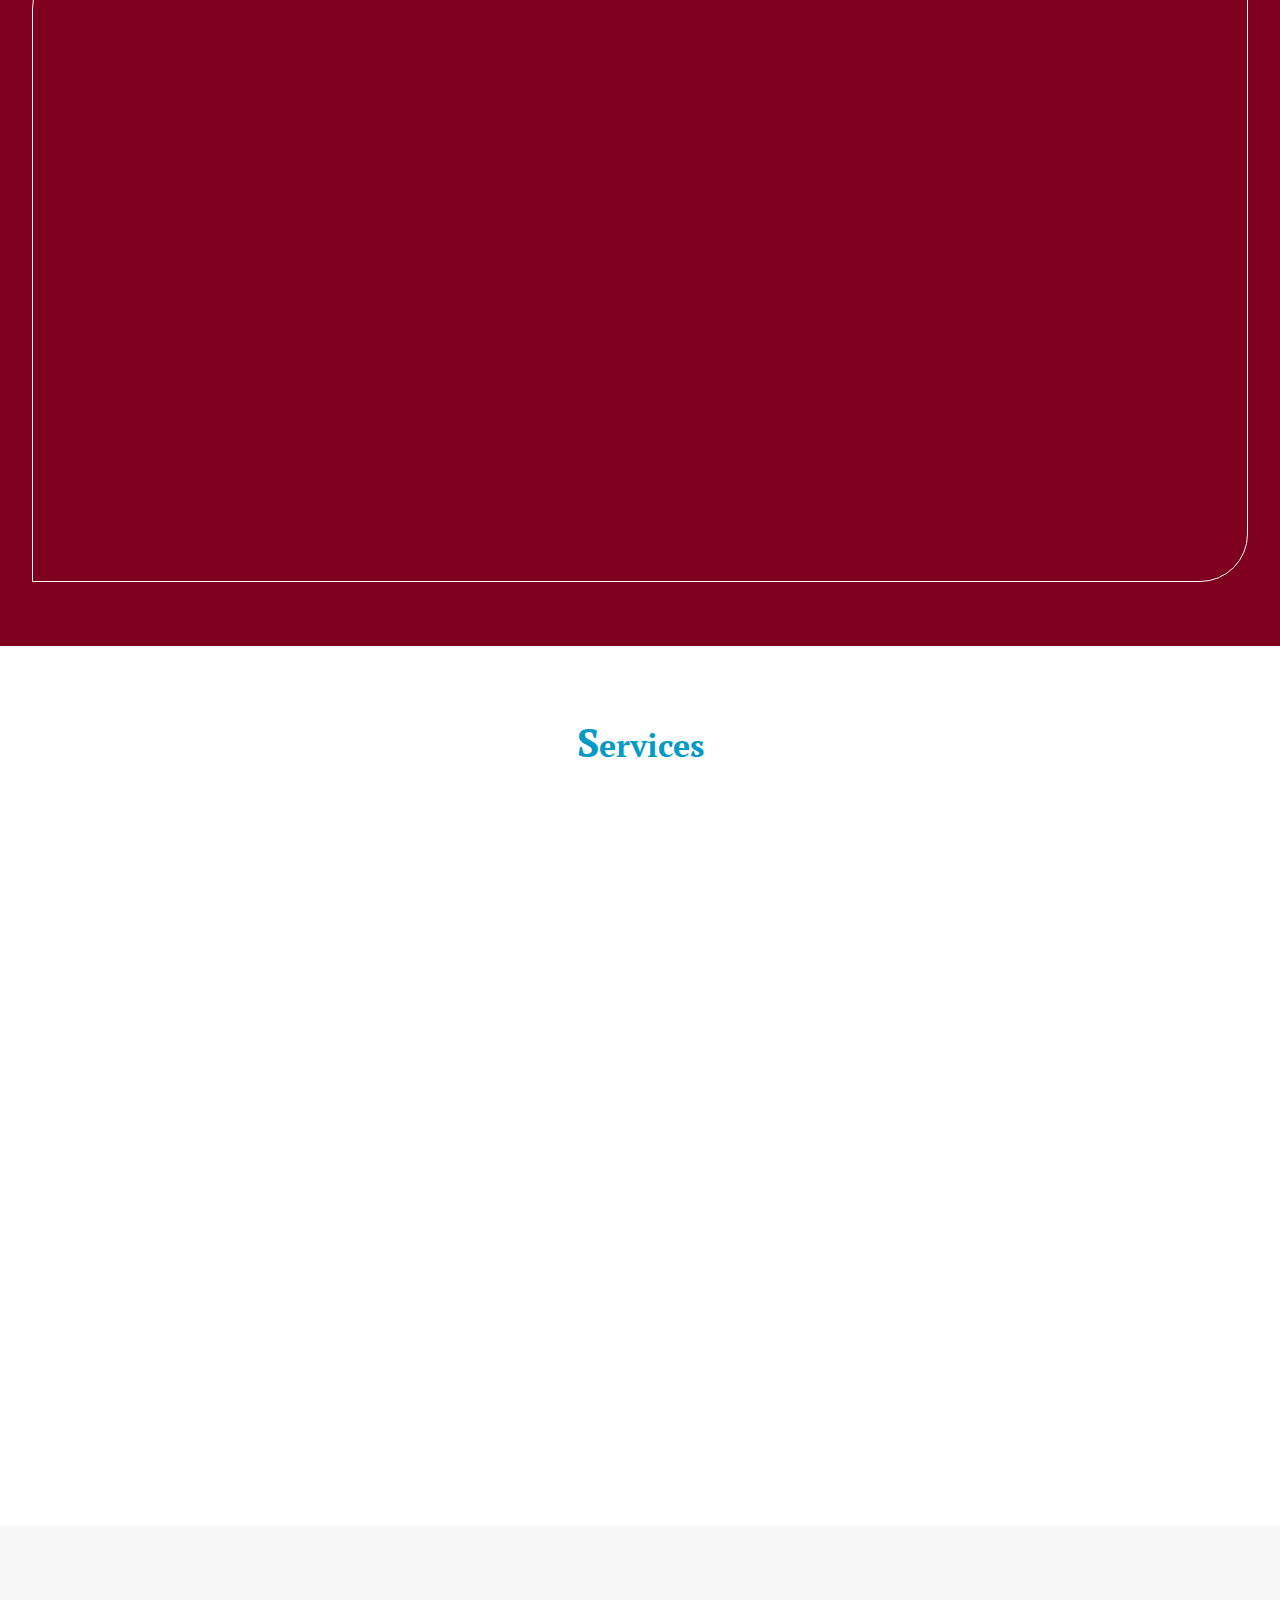
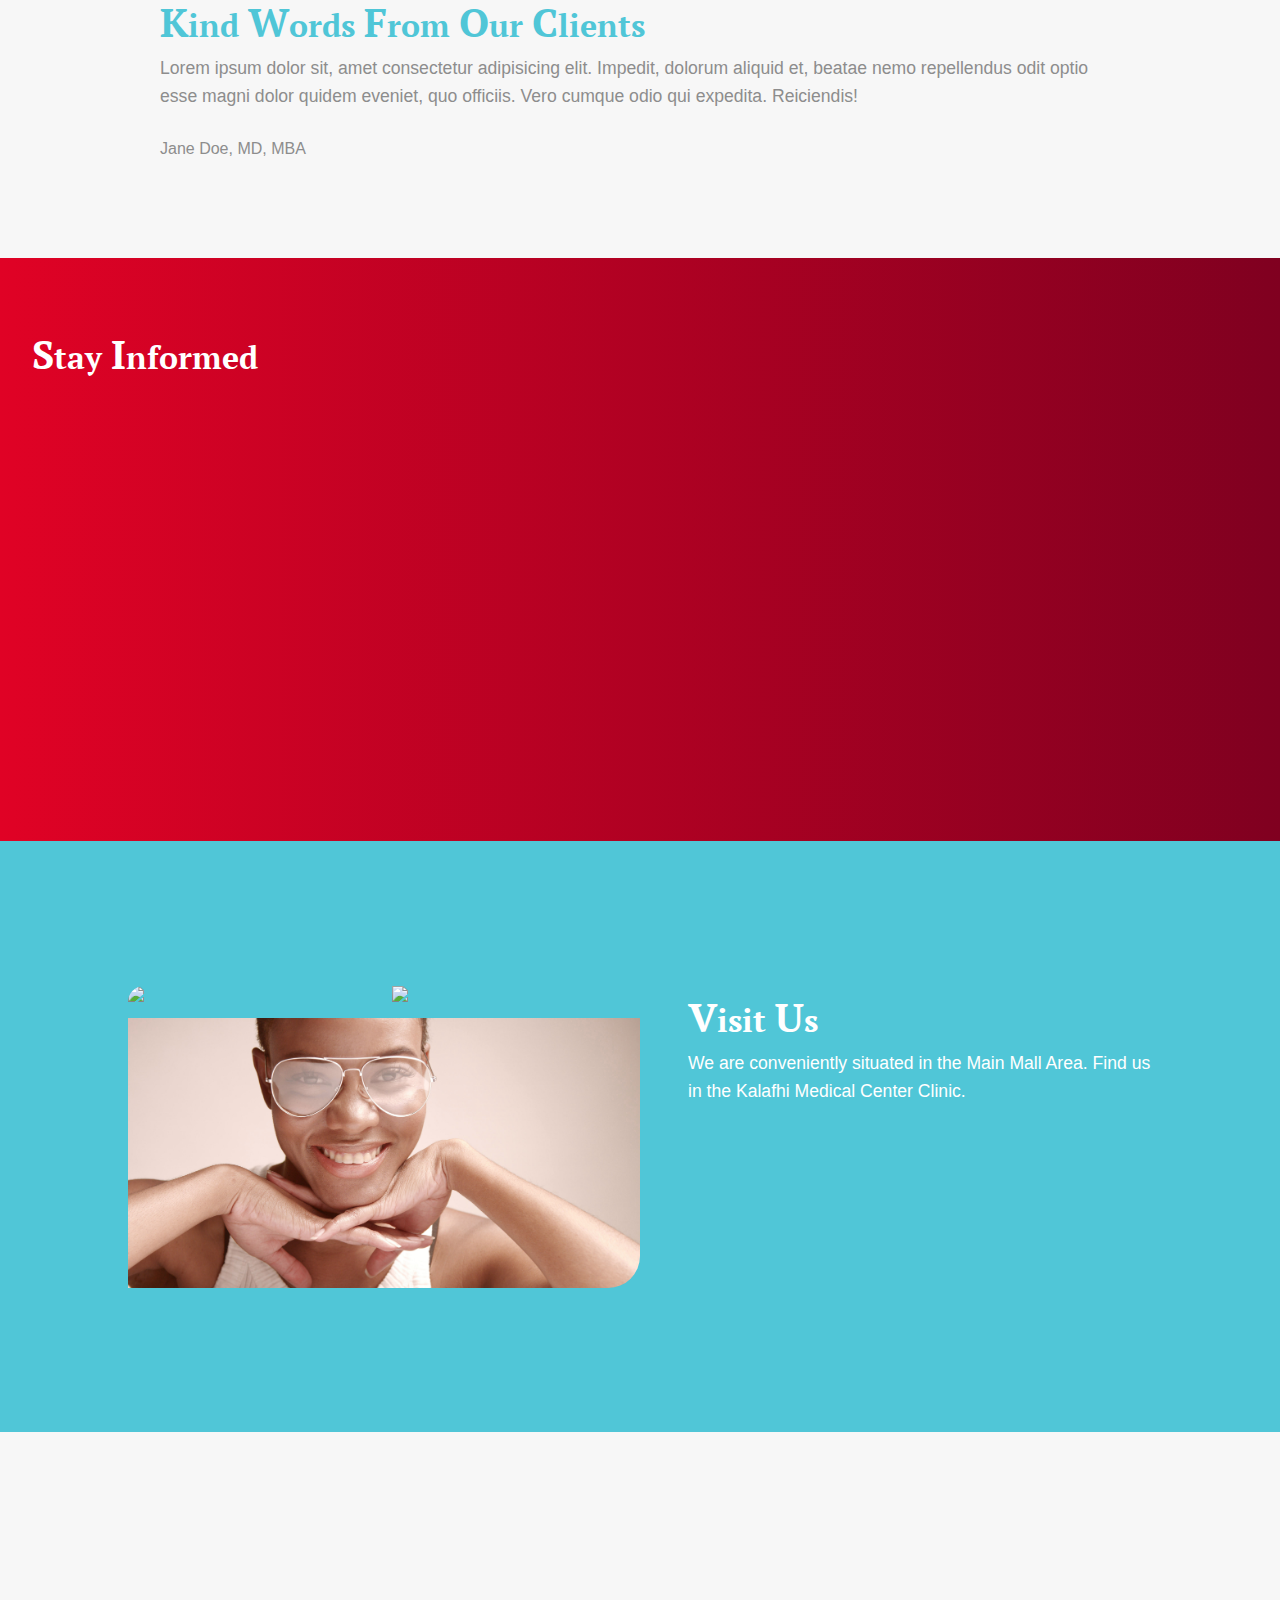
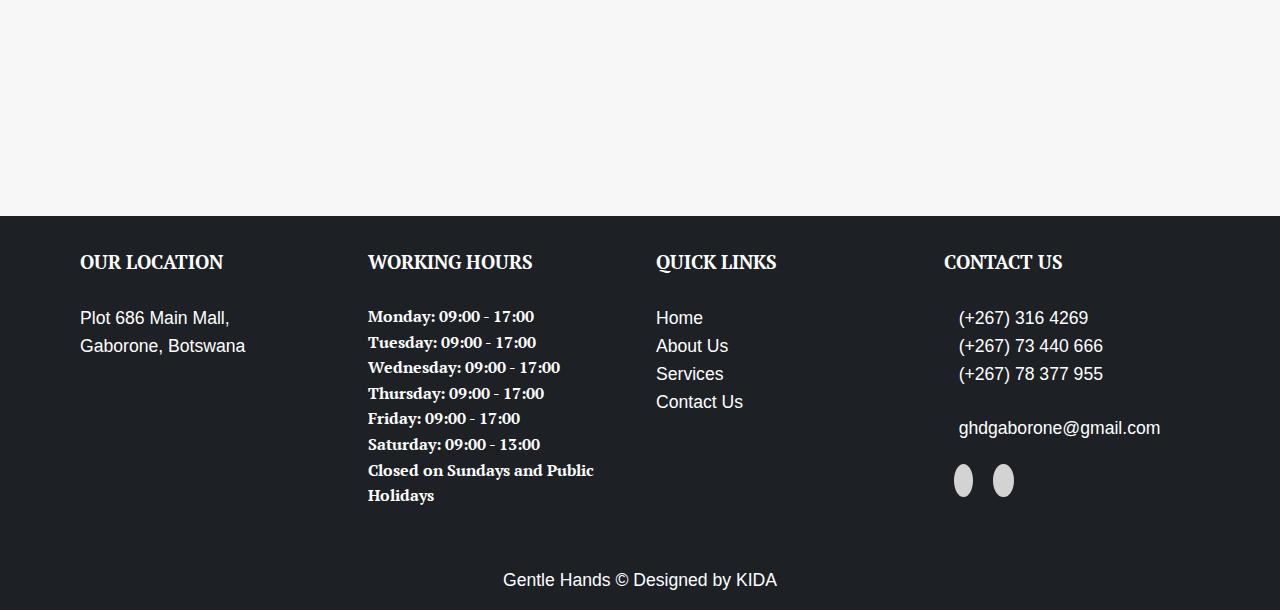
==== commit aa335fab: "Update index.html" ====
--- a/index.html
+++ b/index.html
@@ -108,7 +108,7 @@
                         <h3 class="h3-1"><a href="services.html#bleaching">Bleaching</a></h3>
                     </div>
                     <div class="icon1-1 col-2">
-                        <img style="height:3rem;" src="bleach.png">
+                        <img style="height:3rem;" src="Main Images/bleach.png">
                     </div>
                 </div>
 
@@ -116,7 +116,7 @@
                     <div class="col-10 ta-r gap">
                         <h3 class="h3-1"><a href="services.html#exam">Comprehensive Exam </a></h3>
                     </div>
-                    <div class="icon1-1 col-2"><img style="height:3rem;" src="stethoscope1.png"></div>
+                    <div class="icon1-1 col-2"><img style="height:3rem;" src="Main Images/stethoscope1.png"></div>
                 </div>
                 <div class="col-12 row pb-2 mr-4">
                     <div class="col-10 ta-r gap">
@@ -124,28 +124,28 @@
                         <h3 class="h3-1"><a href="services.html#cleaning">Cleaning (Scale and Polish)</a></h3>
                     </div>
                     <div class="icon1-1 col-2">
-                        <img style="height:3rem;" src="tooth1.png">
+                        <img style="height:3rem;" src="Main Images/tooth1.png">
                     </div>
                 </div>
                 <div class="col-12 row pb-2 mr-4">
                     <div class="col-10 ta-r gap">
                         <h3 class="h3-1"><a href="services.html#root">Root Canal Treatment </a></h3>
                     </div>
-                    <div class="icon1-1 col-2"><img style="height:3rem;" src="rootcanal1.png"></div>
+                    <div class="icon1-1 col-2"><img style="height:3rem;" src="Main Images/rootcanal1.png"></div>
                 </div>
                 <div class="col-12 row pb-2 mr-2">
                     <div class="col-10 ta-r gap">
                         <h3 class="h3-1"><a href="services.html#minororal">Minor Oral Surgery</a></h3>
 
                     </div>
-                    <div class="icon1-1 col-2"><img style="height:3rem;" src="minor oral.png"></div>
+                    <div class="icon1-1 col-2"><img style="height:3rem;" src="Main Images/minor oral.png"></div>
                 </div>
                 <div class="col-12 row pb-2">
                     <div class="col-10 ta-r gap">
                         <h3 class="h3-1"><a href="services.html#extraction">Extraction </a></h3>
 
                     </div>
-                    <div class="icon1-1 col-2"><img style="height:3rem;" src="extraction1.png"></div>
+                    <div class="icon1-1 col-2"><img style="height:3rem;" src="Main Images/extraction1.png"></div>
                 </div>
 
 
@@ -157,42 +157,42 @@
             <div class="col-4 services-info reveal-fade-up">
 
                 <div class="col-12 row gap pb-2 ">
-                    <div class="icon1-1 col-2"><img style="height:3rem;" src="children (2).png"></div>
+                    <div class="icon1-1 col-2"><img style="height:3rem;" src="Main Images/children (2).png"></div>
                     <div class="col-10 ">
                         <h3 class="h3-2"><a href="services.html#kids">Kid's Dentistry </a></h3>
                     </div>
 
                 </div>
                 <div class="col-12 row gap pb-2 ml-2 ">
-                    <div class="icon1-1 col-2"><img style="height:3rem;" src="special.png"></div>
+                    <div class="icon1-1 col-2"><img style="height:3rem;" src="Main Images/special.png"></div>
                     <div class="col-10 ">
                         <h3 class="h3-2"><a href="services.html#special">Special Needs Patient Care </a></h3>
                     </div>
 
                 </div>
                 <div class="col-12 row gap pb-2 ml-4 ">
-                    <div class="icon1-1 col-2"><img style="height:3rem;" src="teeth1.png"></div>
+                    <div class="icon1-1 col-2"><img style="height:3rem;" src="Main Images/teeth1.png"></div>
                     <div class="col-10">
                         <h3 class="h3-2"><a href="services.html#oralhealth">Oral Health Education </a></h3>
                     </div>
 
                 </div>
                 <div class="col-12 row gap pb-2 ml-4 ">
-                    <div class="icon1-1 col-2"><img style="height:3rem;" src="drilling1.png"></div>
+                    <div class="icon1-1 col-2"><img style="height:3rem;" src="Main Images/drilling1.png"></div>
                     <div class="col-10">
                         <h3 class="h3-2"><a href="services.html#fillings">Fillings (Simple Restoration) </a></h3>
                     </div>
 
                 </div>
                 <div class="col-12 row gap pb-2 ml-2 ">
-                    <div class="icon1-1 col-2"><img style="height:3rem;" src="orthodontics.png"></div>
+                    <div class="icon1-1 col-2"><img style="height:3rem;" src="Main Images/orthodontics.png"></div>
                     <div class="col-10 ">
                         <h3 class="h3-2"><a href="services.html#orthodontics">Orthodontics (Interceptive) </a></h3>
                     </div>
 
                 </div>
                 <div class="col-12 row gap pb-2 ">
-                    <div class="icon1-1 col-2"><img style="height:3rem;" src="mouth-mirror1.png"></div>
+                    <div class="icon1-1 col-2"><img style="height:3rem;" src="Main Images/mouth-mirror1.png"></div>
                     <div class="col-10 ">
                         <h3 class="h3-2"><a href="services.html#disimpaction">Disimpaction </a></h3>
                     </div>
@@ -326,8 +326,8 @@
     </footer>
     <!-- Scroll Up Button -->
     <button id="scroll-to-top-btn">
-        <img width="20" height="20" class="lazyloading-hidden lazyloaded" data-src="up-long.svg" alt="Back to top"
-            src="up-long.svg">
+        <img width="20" height="20" class="lazyloading-hidden lazyloaded" data-src="Main Images/up-long.svg" alt="Back to top"
+            src="Main Images/up-long.svg">
     </button>
     <!-- Modal Section -->
     <div class="modal Modalfade" id="staticBackdrop" data-bs-keyboard="false" tabindex="-1"
--- a/css/Gentle.css
+++ b/css/Gentle.css
@@ -0,0 +1,3319 @@
+  /* CSS Reset*/
+  html {
+      scroll-behavior: smooth !important;
+  }
+
+  /*
+1. Use a more-intuitive box-sizing model.
+*/
+  *,
+  *::before,
+  *::after {
+      box-sizing: border-box;
+  }
+
+  /*
+  2. Remove default margin
+*/
+  * {
+      margin: 0;
+  }
+
+  /*
+  3. Allow percentage-based heights in the application
+*/
+  html,
+  body {
+      height: 100%;
+  }
+
+  li {
+      list-style-type: none;
+      display: inline;
+      margin: 10px;
+
+  }
+
+  /*
+  Typographic tweaks!
+  4. Add accessible line-height
+  5. Improve text rendering
+*/
+  body {
+      line-height: 1.6;
+      -webkit-font-smoothing: antialiased;
+      font-family: 'Montserrat', sans-serif;
+
+  }
+
+  /*
+  6. Improve media defaults
+*/
+  img,
+  picture,
+  video,
+  canvas,
+  svg {
+      display: block;
+      max-width: 100%;
+
+  }
+
+  /*
+  7. Remove built-in form typography styles
+*/
+  input,
+  button,
+  textarea,
+  select {
+      font: inherit;
+  }
+
+  /*
+  8. Avoid text overflows
+*/
+  p {
+      overflow-wrap: break-word;
+
+  }
+
+  h1,
+  h2,
+  h3,
+  h4,
+  h5,
+  h6 {
+      overflow-wrap: break-word;
+      font-family: var(--font-2);
+  }
+
+  h5 {
+      font-size: 1rem;
+
+  }
+
+
+  /*
+  9. Create a root stacking context
+*/
+  #root,
+  #__next {
+      isolation: isolate;
+  }
+
+  /* Define the keyframes */
+  @keyframes myAnimation {
+      0% {
+          font-size: 3.5rem;
+          margin-left: 75px;
+      }
+
+      100% {
+          font-size: 4.5rem;
+          margin-left: 0px;
+      }
+  }
+
+  @keyframes myAnimation1 {
+      0% {
+          font-size: 70%;
+          margin-left: 100px;
+      }
+
+      100% {
+          font-size: 100%;
+          margin-left: 0px;
+      }
+  }
+
+  /* Apply the animation to an element */
+  .main-transition {
+      animation-name: myAnimation;
+      animation-duration: 1.8s;
+  }
+
+  .main-transition1 {
+      animation-name: myAnimation1;
+      animation-duration: 1.8s;
+  }
+
+  /*Animations*/
+  @media (min-width:1000px) {
+
+      .reveal-fade-up-3,
+      .reveal-fade-up-2 {
+          transition: 1.5s all ease;
+      }
+  }
+
+  .reveal-fade-up {
+      position: relative;
+      transform: translateY(150px);
+      opacity: 0;
+      transition: 1.5s all ease;
+
+  }
+
+  .reveal-fade-up.active {
+      transform: translateY(0);
+      opacity: 1;
+  }
+
+  .reveal-fade-up-2 {
+      position: relative;
+      transform: translateY(150px);
+      opacity: 0;
+      transition: 2s all ease;
+
+  }
+
+  .reveal-fade-up-2.active {
+      transform: translateY(0);
+      opacity: 1;
+  }
+
+  .reveal-fade-up-3 {
+      position: relative;
+      transform: translateY(150px);
+      opacity: 0;
+      transition: 2.5s all ease;
+  }
+
+  .reveal-fade-up-3.active {
+      transform: translateY(0);
+      opacity: 1;
+  }
+
+  .reveal-fade-left {
+      /* position: relative;
+    transform: translateX(150px);
+    opacity: 0;
+    transition: 1.5s all ease; */
+      position: relative;
+      transform: translateX(-150px);
+      opacity: 0;
+      transition: 1.5s all ease;
+
+  }
+
+  .reveal-fade-left.active {
+      /* transform: translateX(0);
+    opacity: 1; */
+      transform: translateX(0);
+      opacity: 1;
+  }
+
+  .reveal-fade-right {
+      position: relative;
+      transform: translateX(-150px);
+      opacity: 0;
+      transition: 1.5s all ease;
+
+  }
+
+  .reveal-fade-right.active {
+      transform: translateX(0);
+      opacity: 1;
+  }
+
+
+  /* Columns */
+  .row {
+      display: grid;
+      grid-template-columns: repeat(12, 1fr);
+      grid-gap: 0px;
+  }
+
+  .col-1 {
+      grid-column: auto/span 1;
+  }
+
+  .col-2 {
+      grid-column: auto/span 2;
+  }
+
+  .col-3 {
+      grid-column: auto/span 3;
+  }
+
+  .col-4 {
+      grid-column: auto/span 4;
+  }
+
+  .col-5 {
+      grid-column: auto/span 5;
+  }
+
+  .col-6 {
+      grid-column: auto/span 6;
+  }
+
+  .col-7 {
+      grid-column: auto/span 7;
+  }
+
+  .col-8 {
+      grid-column: auto/span 8;
+  }
+
+  .col-9 {
+      grid-column: auto/span 9;
+  }
+
+  .col-10 {
+      grid-column: auto/span 10;
+  }
+
+  .col-11 {
+      grid-column: auto/span 11;
+  }
+
+  .col-12 {
+      grid-column: auto/span 12;
+  }
+
+  .col-lg-3 {
+      grid-column: auto/span 3;
+
+  }
+
+  .offset-1 {
+      margin-left: 8.33333333%
+  }
+
+  .offset-2 {
+      margin-left: 16.66666667%
+  }
+
+  .offset-3 {
+      margin-left: 25%
+  }
+
+  .offset-4 {
+      margin-left: 33.33333333%
+  }
+
+  .offset-5 {
+      margin-left: 41.66666667%
+  }
+
+  .offset-6 {
+      margin-left: 50%
+  }
+
+  .offset-7 {
+      margin-left: 58.33333333%
+  }
+
+  .offset-8 {
+      margin-left: 66.66666667%
+  }
+
+  .offset-9 {
+      margin-left: 75%
+  }
+
+  .offset-10 {
+      margin-left: 83.33333333%
+  }
+
+  .offset-11 {
+      margin-left: 91.66666667%
+  }
+
+
+  /*Constants*/
+  p {
+      font-size: 1.1rem !important;
+  }
+
+  .grid {
+      display: grid;
+      justify-content: center;
+      align-content: center;
+  }
+
+  .active-pg {
+      color: var(--primary-clr-2) !important;
+  }
+
+  .active-pg1 {
+      color: black !important;
+      background-color: tan !important;
+  }
+
+  :root {
+      --primary-clr: #039ac7;
+      --primary-clr-2: #50c6d7;
+      --secondary-clr: #f7f7f7;
+      --secondary-clr-1: white;
+      --secondary-clr-2: #8d8d8d;
+      --tertiary-clr-1: #e00225;
+      --tertiary-clr-2: #800020;
+      --navy: #1d2024;
+
+      --font-1: 'Poppins', sans-serif;
+      --font-2: 'PT Serif', serif;
+  }
+
+  header {
+      padding: 5px;
+      height: 60px;
+      width: 100%;
+      background-color: rgb(218, 218, 218);
+      display: inline-flex;
+      justify-content: space-between;
+      align-items: center;
+      position: fixed;
+      top: 0;
+      z-index: 6;
+
+  }
+
+   /* The dropdown container */
+   .dropdown {
+    float: left;
+    overflow: hidden;
+    color: var(--black);
+}
+
+/* Dropdown button */
+.dropdown .dropbtn {
+    font-size: 16px;
+    border: none;
+    outline: none;
+    background-color: inherit;
+    font-family: inherit;
+    /* Important for vertical align on mobile phones */
+    margin: 0;
+    /* Important for vertical align on mobile phones */
+    align-items: center;
+    padding: 0;
+}
+
+.dropdown:hover .dropbtn {
+    color: var(--black);
+    text-decoration: none;
+}
+
+/* Dropdown content (hidden by default) */
+.dropdown-content {
+    display: none;
+    position: absolute;
+    background-color: var(--secondary-clr-2);
+    min-width: 180px;
+    box-shadow: 0px 8px 16px 0px rgba(0, 0, 0, 0.2);
+    z-index: 1;
+}
+
+/* Links inside the dropdown */
+.dropdown-content a {
+    float: none;
+    color: var(--secondary-clr);
+    padding: 1rem;
+    text-decoration: none;
+    display: block;
+    text-align: left;
+}
+
+/* Add a grey background color to dropdown links on hover */
+.dropdown-content a:hover {
+    background-color: var(--primary-clr-2);
+    color: var(--secondary-clr)!important;
+}
+
+/* Show the dropdown menu on hover */
+.dropdown:hover .dropdown-content {
+    display: block;
+}
+
+/* Drop Down Icon */
+
+/* 3dot drop down */
+
+.hamburger {
+    display: none;
+    visibility: hidden;
+}
+
+.dropdown-3 {
+    position: relative;
+    display: inline-block;
+    right: 1rem;
+}
+
+/* Style for the button */
+.dropdown-btn-2 {
+    background-color: transparent;
+    border: none;
+    cursor: pointer;
+}
+
+.dropdown-btn-2 i {
+    font-size: 15px;
+    color: #000;
+}
+
+/* Style for the button */
+.dropdown-btn-2 {
+    background-color: transparent;
+    border: none;
+    cursor: pointer;
+}
+
+.dropdown-btn-2 i {
+    font-size: 15px;
+    color: #000;
+}
+
+  /* button one */
+  header button {
+      background-color: inherit;
+      border: none;
+  }
+
+  .button-one {
+      --button-color: var(--tertiary-clr-1);
+  }
+
+  .button-one .line {
+      transition: y 300ms ease-in 300ms, rotate 300ms ease-in, opacity 0ms 300ms;
+      transform-origin: center;
+  }
+
+  .button-one[aria-expanded="true"] .line {
+      transition: y 300ms ease-in, rotate 300ms ease-in 300ms, opacity 0ms 300ms;
+  }
+
+  .button-one[aria-expanded="true"] :is(.top, .bottom) {
+      y: 45;
+  }
+
+  .button-one[aria-expanded="true"] .top {
+      rotate: 45deg;
+  }
+
+  .button-one[aria-expanded="true"] .middle {
+      opacity: 0;
+  }
+
+  .button-one[aria-expanded="true"] .bottom {
+      rotate: -45deg;
+  }
+
+
+
+  #scroll-to-top-btn {
+      display: none;
+      /* Hide button by default */
+      position: fixed;
+      bottom: 20px;
+      right: 20px;
+      z-index: 99;
+      border: none;
+      outline: none;
+      background-color: var(--tertiary-clr-2);
+      color: white;
+      cursor: pointer;
+      padding: 0.5rem;
+      border-radius: 0.5rem;
+
+  }
+
+  #scroll-to-top-btn:hover {
+      background-color: var(--tertiary-clr-1);
+  }
+
+  .copy-end {
+      background-color: var(--navy);
+      color: var(--secondary-clr-1);
+      text-align: center;
+      font-size: 0.85rem;
+      padding-bottom: 1rem;
+
+  }
+
+
+  /* modal css */
+  .modal {
+      --bs-modal-zindex: 1055;
+      --bs-modal-width: 500px;
+      --bs-modal-padding: 1rem;
+      --bs-modal-margin: 0.5rem;
+      --bs-modal-color: ;
+      --bs-modal-bg: #fff;
+      --bs-modal-border-color: var(--bs-border-color-translucent);
+      --bs-modal-border-width: 1px;
+      --bs-modal-border-radius: 0.5rem;
+      --bs-modal-box-shadow: 0 0.125rem 0.25rem rgba(0, 0, 0, 0.075);
+      --bs-modal-inner-border-radius: calc(0.5rem - 1px);
+      --bs-modal-header-padding-x: 1rem;
+      --bs-modal-header-padding-y: 1rem;
+      --bs-modal-header-padding: 1rem 1rem;
+      --bs-modal-header-border-color: var(--bs-border-color);
+      --bs-modal-header-border-width: 1px;
+      --bs-modal-title-line-height: 1.5;
+      --bs-modal-footer-gap: 0.5rem;
+      --bs-modal-footer-bg: ;
+      --bs-modal-footer-border-color: var(--bs-border-color);
+      --bs-modal-footer-border-width: 1px;
+      position: fixed;
+      top: 0;
+      left: 0;
+      z-index: var(--bs-modal-zindex);
+      display: none;
+      width: 100%;
+      height: 100%;
+      overflow-x: hidden;
+      overflow-y: auto;
+      outline: 0
+  }
+
+  .modal-dialog {
+      position: relative;
+      width: auto;
+      margin: var(--bs-modal-margin);
+      pointer-events: none
+  }
+
+  .modal.Modalfade .modal-dialog {
+      transition: transform .3s ease-out;
+      transform: translate(0, -50px)
+  }
+
+  @media (prefers-reduced-motion:reduce) {
+      .modal.Modalfade .modal-dialog {
+          transition: none
+      }
+  }
+
+  .modal.show .modal-dialog {
+      transform: none
+  }
+
+  .modal.modal-static .modal-dialog {
+      transform: scale(1.02)
+  }
+
+  .modal-dialog-scrollable {
+      height: calc(100% - var(--bs-modal-margin) * 2)
+  }
+
+  .modal-dialog-scrollable .modal-content {
+      max-height: 100%;
+      overflow: hidden;
+  }
+
+  .modal-dialog-scrollable .modal-body {
+      overflow-y: auto
+  }
+
+  .modal-dialog-centered {
+      display: flex;
+      align-items: center;
+      min-height: calc(100% - var(--bs-modal-margin) * 2)
+  }
+
+  .modal-content {
+      position: relative;
+      display: flex;
+      flex-direction: column;
+      width: 100%;
+      color: var(--bs-modal-color);
+      pointer-events: auto;
+      background-color: var(--bs-modal-bg);
+      background-clip: padding-box;
+      border: var(--bs-modal-border-width) solid var(--bs-modal-border-color);
+      border-radius: var(--bs-modal-border-radius);
+      outline: 0
+  }
+
+  .modal-backdrop {
+      --bs-backdrop-zindex: 1050;
+      --bs-backdrop-bg: #000;
+      --bs-backdrop-opacity: 0.5;
+      position: fixed;
+      top: 0;
+      left: 0;
+      z-index: var(--bs-backdrop-zindex);
+      width: 100vw;
+      height: 100vh;
+      background-color: var(--bs-backdrop-bg)
+  }
+
+  .modal-backdrop.Modalfade {
+      opacity: 0
+  }
+
+  .modal-backdrop.show {
+      opacity: var(--bs-backdrop-opacity)
+  }
+
+  .modal-header {
+      display: flex;
+      flex-shrink: 0;
+      align-items: center;
+      justify-content: space-between;
+      padding: var(--bs-modal-header-padding);
+      border-bottom: var(--bs-modal-header-border-width) solid var(--bs-modal-header-border-color);
+      border-top-left-radius: var(--bs-modal-inner-border-radius);
+      border-top-right-radius: var(--bs-modal-inner-border-radius)
+  }
+
+  .modal-header1 {
+      display: flex;
+      flex-shrink: 0;
+      align-items: center;
+      justify-content: space-between;
+      padding: var(--bs-modal-header-padding);
+      border-bottom: var(--bs-modal-header-border-width) solid var(--bs-modal-header-border-color);
+      border-top-left-radius: var(--bs-modal-inner-border-radius);
+      border-top-right-radius: var(--bs-modal-inner-border-radius);
+      background-color: var(--white);
+      color: var(--light-blue);
+  }
+
+  .modal-header .btn-close {
+      padding: calc(var(--bs-modal-header-padding-y) * .5) calc(var(--bs-modal-header-padding-x) * .5);
+      margin: calc(-.5 * var(--bs-modal-header-padding-y)) calc(-.5 * var(--bs-modal-header-padding-x)) calc(-.5 * var(--bs-modal-header-padding-y)) auto
+  }
+
+  .modal-title {
+      margin-bottom: 0;
+      line-height: var(--bs-modal-title-line-height)
+  }
+
+  .modal-body {
+      position: relative;
+      flex: 1 1 auto;
+      padding: var(--bs-modal-padding)
+  }
+
+  .modal-body1 {
+      position: relative;
+      flex: 1 1 auto;
+      padding: var(--bs-modal-padding);
+      background-color: var(--light-blue);
+      color: var(--white);
+  }
+
+  .modal-footer {
+      display: flex;
+      flex-shrink: 0;
+      flex-wrap: wrap;
+      align-items: center;
+      justify-content: flex-end;
+      padding: calc(var(--bs-modal-padding) - var(--bs-modal-footer-gap) * .5);
+      background-color: var(--bs-modal-footer-bg);
+      border-top: var(--bs-modal-footer-border-width) solid var(--bs-modal-footer-border-color);
+      border-bottom-right-radius: var(--bs-modal-inner-border-radius);
+      border-bottom-left-radius: var(--bs-modal-inner-border-radius)
+  }
+
+  .modal-footer>* {
+      margin: calc(var(--bs-modal-footer-gap) * .5)
+  }
+
+  @media (min-width:576px) {
+      .modal {
+          --bs-modal-margin: 1.75rem;
+          --bs-modal-box-shadow: 0 0.5rem 1rem rgba(0, 0, 0, 0.15)
+      }
+
+      .modal-dialog {
+          max-width: var(--bs-modal-width);
+          margin-right: auto;
+          margin-left: auto
+      }
+
+      .modal-sm {
+          --bs-modal-width: 300px
+      }
+  }
+
+  @media (min-width:992px) {
+
+      .modal-lg,
+      .modal-xl {
+          --bs-modal-width: 800px
+      }
+  }
+
+  @media (min-width:1200px) {
+      .modal-xl {
+          --bs-modal-width: 1140px
+      }
+  }
+
+  .modal-fullscreen {
+      width: 100vw;
+      max-width: none;
+      height: 100%;
+      margin: 0
+  }
+
+  .modal-fullscreen .modal-content {
+      height: 100%;
+      border: 0;
+      border-radius: 0
+  }
+
+  .modal-fullscreen .modal-footer,
+  .modal-fullscreen .modal-header {
+      border-radius: 0
+  }
+
+  .modal-fullscreen .modal-body {
+      overflow-y: auto
+  }
+
+  @media (max-width:575.98px) {
+      .modal-fullscreen-sm-down {
+          width: 100vw;
+          max-width: none;
+          height: 100%;
+          margin: 0
+      }
+
+      .modal-fullscreen-sm-down .modal-content {
+          height: 100%;
+          border: 0;
+          border-radius: 0
+      }
+
+      .modal-fullscreen-sm-down .modal-footer,
+      .modal-fullscreen-sm-down .modal-header {
+          border-radius: 0
+      }
+
+      .modal-fullscreen-sm-down .modal-body {
+          overflow-y: auto
+      }
+  }
+
+  @media (max-width:767.98px) {
+      .modal-fullscreen-md-down {
+          width: 100vw;
+          max-width: none;
+          height: 100%;
+          margin: 0
+      }
+
+      .modal-fullscreen-md-down .modal-content {
+          height: 100%;
+          border: 0;
+          border-radius: 0
+      }
+
+      .modal-fullscreen-md-down .modal-footer,
+      .modal-fullscreen-md-down .modal-header {
+          border-radius: 0
+      }
+
+      .modal-fullscreen-md-down .modal-body {
+          overflow-y: auto
+      }
+  }
+
+  @media (max-width:991.98px) {
+      .modal-fullscreen-lg-down {
+          width: 100vw;
+          max-width: none;
+          height: 100%;
+          margin: 0
+      }
+
+      .modal-fullscreen-lg-down .modal-content {
+          height: 100%;
+          border: 0;
+          border-radius: 0
+      }
+
+      .modal-fullscreen-lg-down .modal-footer,
+      .modal-fullscreen-lg-down .modal-header {
+          border-radius: 0
+      }
+
+      .modal-fullscreen-lg-down .modal-body {
+          overflow-y: auto
+      }
+  }
+
+  @media (max-width:1199.98px) {
+      .modal-fullscreen-xl-down {
+          width: 100vw;
+          max-width: none;
+          height: 100%;
+          margin: 0
+      }
+
+      .modal-fullscreen-xl-down .modal-content {
+          height: 100%;
+          border: 0;
+          border-radius: 0
+      }
+
+      .modal-fullscreen-xl-down .modal-footer,
+      .modal-fullscreen-xl-down .modal-header {
+          border-radius: 0
+      }
+
+      .modal-fullscreen-xl-down .modal-body {
+          overflow-y: auto
+      }
+  }
+
+  @media (max-width:1399.98px) {
+      .modal-fullscreen-xxl-down {
+          width: 100vw;
+          max-width: none;
+          height: 100%;
+          margin: 0
+      }
+
+      .modal-fullscreen-xxl-down .modal-content {
+          height: 100%;
+          border: 0;
+          border-radius: 0
+      }
+
+      .modal-fullscreen-xxl-down .modal-footer,
+      .modal-fullscreen-xxl-down .modal-header {
+          border-radius: 0
+      }
+
+      .modal-fullscreen-xxl-down .modal-body {
+          overflow-y: auto
+      }
+  }
+
+  /* close button in model */
+  .btn-close {
+      box-sizing: content-box;
+      width: 1em;
+      height: 1em;
+      padding: .25em .25em;
+      color: #000;
+      background: transparent url("data:image/svg+xml,%3csvg xmlns='http://www.w3.org/2000/svg' viewBox='0 0 16 16' fill='%23000'%3e%3cpath d='M.293.293a1 1 0 0 1 1.414 0L8 6.586 14.293.293a1 1 0 1 1 1.414 1.414L9.414 8l6.293 6.293a1 1 0 0 1-1.414 1.414L8 9.414l-6.293 6.293a1 1 0 0 1-1.414-1.414L6.586 8 .293 1.707a1 1 0 0 1 0-1.414z'/%3e%3c/svg%3e") center/1em auto no-repeat;
+      border: 0;
+      border-radius: .375rem;
+      opacity: .5;
+      float: right;
+  }
+
+  .btn-close:hover {
+      color: #000;
+      text-decoration: none;
+      opacity: .75;
+      cursor: pointer;
+  }
+
+  .btn-close:focus {
+      outline: 0;
+      box-shadow: 0 0 0 .25rem rgba(13, 110, 253, .25);
+      opacity: 1
+  }
+
+  .btn-close.disabled,
+  .btn-close:disabled {
+      pointer-events: none;
+      -webkit-user-select: none;
+      -moz-user-select: none;
+      user-select: none;
+      opacity: .25
+  }
+
+  .btn-close-white {
+      filter: invert(1) grayscale(100%) brightness(200%)
+  }
+
+  /* margin bottom */
+  .mb-4 {
+      margin-bottom: 2rem;
+  }
+
+  .invisible {
+      display: none !important;
+  }
+
+
+  .card {
+      box-shadow: 0 0 1px rgba(0, 0, 0, .125), 0 1px 3px rgba(0, 0, 0, .2);
+      margin-bottom: 1rem;
+  }
+
+  .card {
+      position: relative;
+      display: -ms-flexbox;
+      display: flex;
+      -ms-flex-direction: column;
+      flex-direction: column;
+      min-width: 0;
+      word-wrap: break-word;
+      background-color: #fff;
+      background-clip: border-box;
+      border: 0 solid rgba(0, 0, 0, .125);
+      border-radius: 0.25rem;
+  }
+
+  .collapse:not(.show) {
+      display: none
+  }
+
+  .collapsing {
+      height: 0;
+      overflow: hidden;
+      transition: height .35s ease;
+  }
+
+  @media (prefers-reduced-motion:reduce) {
+      .collapsing {
+          transition: none
+      }
+  }
+
+  .blue {
+      background-color: var(--primary-clr-2);
+      color: var(--secondary-clr-1);
+      padding: 6rem 8rem;
+  }
+
+  .blue h3 {
+      color: var(--secondary-clr-1);
+      font-size: 2rem;
+  }
+
+  .blue h3 em {
+      font-style: normal;
+      font-size: 2.5rem;
+  }
+
+  .white-1 h2 {
+      color: var(--primary-clr);
+      font-size: 2rem;
+  }
+
+  .box {
+      background-color: var(--secondary-clr-1);
+      border-radius: 3rem 0rem 3rem 0rem;
+      color: var(--secondary-clr-2);
+      padding: 3rem 3.5rem;
+  }
+
+  .box-1 {
+      background-color: var(--primary-clr);
+      border-radius: 3rem 0rem 3rem 0rem;
+      color: var(--secondary-clr);
+      /* border:1.8px solid var(--primary-clr) */
+      box-shadow: 2px 2px 5px var(--primary-clr-2);
+  }
+
+  .white-1 h2 em {
+      font-style: normal;
+      font-size: 2.5rem;
+  }
+
+  .white1 img,
+  .white img,
+  .blue img,
+  .red img {
+      border-radius: 2.5rem 0rem 2.5rem 0rem;
+  }
+
+  .red {
+      background-color: var(--tertiary-clr-2);
+      color: var(--secondary-clr-1);
+      padding: 4rem 10rem;
+  }
+
+
+  .red h3 {
+      color: var(--secondary-clr-2);
+      font-size: 2rem;
+      padding-bottom: 2rem;
+  }
+
+  .red h3 em {
+      font-style: normal;
+      font-size: 2.5rem;
+
+  }
+
+  .red-2 {
+      background-image: linear-gradient(to right, var(--tertiary-clr-1), var(--tertiary-clr-2));
+      color: var(--secondary-clr-1);
+      padding: 4rem 10rem 6rem;
+  }
+
+  .red-2 h3 {
+      color: var(--secondary-clr-1);
+      font-size: 2rem;
+      padding-bottom: 2rem;
+  }
+
+  .red-2 h3 em {
+      font-style: normal;
+      font-size: 2.5rem;
+  }
+
+  .white-3 {
+      background-color: var(--secondary-clr-1);
+  }
+
+  .white {
+      background-color: var(--secondary-clr);
+      color: var(--secondary-clr-2);
+      padding: 4rem 10rem 6rem;
+  }
+
+  .white h3 {
+      color: var(--primary-clr-2);
+      font-size: 2rem !important;
+  }
+
+  .white h3 em {
+      font-style: normal;
+      font-size: 2.5rem !important;
+  }
+
+  .white-1 {
+      background-color: var(--secondary-clr-1);
+      color: var(--secondary-clr-2);
+      padding: 4rem 10rem 6rem;
+  }
+
+  .white-1 h3 {
+      color: var(--primary-clr-2);
+      font-size: 2rem;
+
+      padding-bottom: 2rem;
+
+  }
+
+  .white-1 h3 em {
+      font-style: normal;
+      font-size: 2.5rem;
+
+
+
+  }
+
+  .white-11 {
+      background-color: var(--secondary-clr-1);
+      color: var(--secondary-clr-2);
+      padding: 6rem 12rem 6rem;
+  }
+
+  .white-11 h2 {
+      color: var(--primary-clr-2);
+      font-size: 2rem;
+      padding-bottom: 2rem;
+  }
+
+  .white-11 h2 em {
+      font-style: normal;
+      font-size: 2.5rem;
+
+
+
+  }
+
+  .white-4 {
+      color: var(--secondary-clr-2);
+      padding: 4rem 10rem 6rem;
+      z-index: 4;
+  }
+
+  .white-4 h3 {
+      color: var(--secondary-clr-1);
+      font-size: 2rem;
+  }
+
+  .white-4 h3 em {
+      font-style: normal;
+      font-size: 2.5rem;
+  }
+
+  .toothbrushes {
+      background-image: url("Main\ Images/toothbrushes.jpg");
+      background-position: center;
+      background-size: cover;
+      border-radius: 0rem 0rem 3rem 0rem;
+
+  }
+
+  .constant {
+      color: var(--secondary-clr-2);
+      padding: 4rem 5rem;
+  }
+
+  .constant img {
+      box-shadow: 3px 0px 5px var(--tertiary-clr-2), 0px 3px 5px var(--tertiary-clr-1);
+  }
+
+  .constant h4 {
+      color: var(--tertiary-clr-2);
+  }
+
+  .constant hr {
+      width: 9.5%;
+      border: 1.5px solid var(--tertiary-clr-1);
+      margin-left: 11.8rem;
+  }
+
+
+
+  /*Home Page*/
+
+  .main__ {
+      background-image: url("Main\ Images/MainBackground1.jpg");
+      min-height: 100vh;
+      background-position: top;
+      background-size: cover;
+      z-index: -2;
+  }
+
+  .main__intro {
+      font-size: 4.5rem;
+      color: var(--tertiary-clr-1);
+      /* color: var(--tertiary-clr-2); */
+      font-weight: lighter;
+      font-style: italic;
+      font-family: 'Times New Roman', serif;
+  }
+
+  .main__intro_quote {
+      font-size: 2rem !important;
+      color: var(--tertiary-clr-2);
+      text-align: right !important;
+      font-weight: lighter;
+      font-style: normal;
+      font-family: 'Times New Roman', serif;
+  }
+
+  .main__intro1 {
+      font-size: 4.5rem;
+      color: var(--secondary-clr-2);
+      font-weight: bolder;
+      line-height: 2.5rem;
+      font-weight: lighter;
+      font-family: 'Times New Roman', serif;
+  }
+
+  .main__all {
+      margin-left: 45rem;
+      /*height: 60vh;*/
+      padding-top: 20rem;
+      text-align: center;
+
+  }
+
+  .booking__btn2 {
+      border: 1px solid hsl(0, 4%, 26%);
+      padding: 8px 40px;
+      border-radius: 0.5rem;
+      color: hsl(0, 4%, 26%);
+      background-color: transparent;
+      margin-top: 1.75rem;
+      margin-bottom: 1.75rem;
+      font-weight: bold;
+  }
+
+  .booking__btn2:hover {
+      border: 1px solid var(--tertiary-clr-2);
+      color: var(--tertiary-clr-1);
+      cursor: pointer;
+      background-color: #f7f7f7;
+  }
+
+  .Logo {
+      width: auto;
+      height: 100%;
+      margin-left: 3vw;
+  }
+
+  .Logo:hover {
+      cursor: pointer;
+  }
+
+  .navbar {
+      overflow: hidden;
+      display: flex;
+      align-items: center;
+  }
+
+  /* Links inside the navbar */
+  .navbar a {
+      display: inline-flex;
+      flex-direction: row;
+      color: var(--secondary-clr-1);
+      font-size: 1rem;
+      text-align: center;
+      padding: 1rem;
+      text-decoration: none;
+  }
+
+  .navbar a:visited {
+      color: var(--secondary-clr-1);
+  }
+
+  .navbar a:hover {
+      color: var(--primary-clr-2);
+      transition: none;
+  }
+
+  button a {
+      text-decoration: none;
+      color: inherit;
+  }
+
+
+
+  .odd-fa-f-radius {
+      padding: 8px 8px 8px 11px !important;
+
+  }
+
+  .odd-fa-insta-radius {
+      padding: 8px 10px 8px 10.5px !important;
+
+  }
+
+
+  .social-list li {
+      margin-bottom: 20px;
+      background-color: lightgray;
+      border-radius: 50%;
+      padding: 0.4rem;
+
+  }
+
+  .social-list {
+      padding-inline-start: 0px;
+  }
+
+  .social-list a {
+      text-decoration: none;
+  }
+
+  i {
+      color: var(--tertiary-clr-2);
+  }
+
+  .home-quote {
+      color: var(--primary-clr-2);
+      min-height: 130px;
+      height: 130px;
+      text-align: center;
+      display: grid;
+      align-content: center;
+      font-size: 1.5rem;
+      margin: 1rem auto;
+  }
+
+  .home-quote-h2 {
+      padding: 1rem 0rem;
+  }
+
+  .home-quote-h2-1 {
+      font-size: 2rem;
+  }
+
+  .block {
+      border: 1.8px solid var(--secondary-clr);
+      padding: 4rem;
+      border-radius: 3rem 0 3rem 0;
+
+  }
+
+  .block-1 {
+      border: 1.8px solid var(--tertiary-clr-1);
+      padding: 4rem;
+      border-radius: 3rem 0 3rem 0;
+
+  }
+
+  .block h2 {
+      padding-bottom: 2rem;
+      margin-left: 0.4rem;
+      font-size: 2rem;
+  }
+
+  .block h2 em {
+      font-style: normal;
+      font-size: 2.5rem;
+      ;
+  }
+
+  .home-quotehr1 {
+      border: 1px solid var(--tertiary-clr-1);
+      width: auto;
+      margin-right: 55%;
+  }
+
+  .home-quotehr2 {
+      border: 1px solid var(--tertiary-clr-1);
+      width: auto;
+      margin-left: 55%;
+  }
+
+  .fourthpg {
+      height: auto;
+      padding: 8rem;
+      background-color: var(--secondary-clr);
+  }
+
+  .home-about {
+      margin: auto;
+
+  }
+
+  .home-about-content {
+      width: 90%;
+  }
+
+  .home-about-header {
+      font-size: 2rem;
+      color: var(--primary-clr);
+      margin-bottom: 2%;
+  }
+
+  .home-about-header em {
+      font-size: 2.5rem;
+      font-style: normal;
+  }
+
+  .home-about-p {
+      margin-bottom: 2%;
+      text-align: justify;
+      hyphens: auto;
+      -webkit-hyphens: auto;
+      word-spacing: -0.05em;
+  }
+
+  .home-about-button {
+      border: 1px solid var(--tertiary-clr-2);
+      padding: 8px 40px;
+      border-radius: 0.5rem;
+      color: var(--secondary-clr-1);
+      background-color: var(--tertiary-clr-2);
+      margin-top: 1.75rem;
+      width: 40%;
+      font-weight: bold;
+  }
+
+  .home-about-button a {
+      text-decoration: none;
+      color: black;
+
+  }
+
+  .home-about-button:hover {
+      background-color: var(--tertiary-clr-1);
+      color: var(--secondary-clr-1);
+      border: 1px solid var(--tertiary-clr-1);
+      cursor: pointer;
+  }
+
+  .treatments {
+      background-color: var(--secondary-clr-2);
+  }
+
+  .treatments-button {
+      border: 1px solid var(--tertiary-clr-2);
+      padding: 8px 40px;
+      border-radius: 1rem;
+      color: var(--secondary-clr-1);
+      background-color: var(--tertiary-clr-1);
+      width: 30%;
+      margin: auto auto;
+      border-radius: 0.5rem;
+      font-weight: bold;
+  }
+
+  .treatments-button:hover {
+      background-color: var(--tertiary-clr-2);
+      color: var(--secondary-clr-1);
+      border: 1px solid var(--tertiary-clr-2);
+      cursor: pointer;
+  }
+
+  .services-header {
+      color: var(--primary-clr);
+      font-size: 2rem;
+      text-align: center;
+      margin-bottom: -4rem;
+      ;
+  }
+
+  .services-header em {
+      font-size: 2.5rem;
+      font-style: normal;
+  }
+
+  .services-1 {
+      padding: 4rem 1rem 4rem 1rem;
+
+  }
+
+  .services-1 h4 {
+      font-size: 1.4rem;
+      color: var(--bs-gray);
+  }
+
+  .services {
+      padding: 2rem 3rem 0rem;
+  }
+
+  .services-info {
+      color: var(--bs-dark);
+      padding: 3rem 0rem;
+      align-content: center;
+      align-items: center;
+
+  }
+
+  .h3-1 {
+      padding-right: 2rem;
+
+  }
+
+  .h3-1 a:hover {
+      cursor: pointer;
+      color: var(--secondary-clr-2) !important;
+  }
+
+  .h3-1 a,
+  .h3-1 a:visited {
+      color: var(--tertiary-clr-1);
+  }
+
+  .h3-2 a {
+      margin-left: 0rem !important;
+  }
+
+  .h3-2 a:hover {
+      cursor: pointer;
+      color: var(--secondary-clr-2) !important;
+  }
+
+  .h3-2 a,
+  .h3-2 a:visited {
+      color: var(--tertiary-clr-1);
+  }
+
+  .gap {
+      gap: 2rem;
+      display: grid;
+      align-content: center;
+      align-items: center;
+
+  }
+
+  .gap p {
+      text-align: right;
+  }
+
+  .pb-2 {
+      padding-bottom: 2rem;
+  }
+
+  .mr-4 {
+      margin-right: 6rem;
+
+  }
+
+  .mr-2 {
+      margin-right: 4rem;
+
+  }
+
+  .ml-4 {
+      margin-left: 6rem;
+
+  }
+
+  .ml-2 {
+      margin-left: 4rem;
+
+  }
+
+  .services-image {
+      margin: auto;
+      align-items: center;
+      display: grid;
+      padding-top: 10rem;
+      border-radius: 2rem 0rem 2rem 0rem;
+  }
+
+  .services-info a:hover i {
+      margin-left: 1rem;
+      transition: .3s;
+
+  }
+
+  .services-info p {
+      padding-top: 1rem;
+      text-align: justify;
+      hyphens: auto;
+      font-size: 0.85rem;
+
+      padding: 0.5rem;
+      display: grid;
+      align-items: center;
+      text-align: justify;
+      width: 80%;
+      margin: auto;
+  }
+
+
+  .services-info h3 {
+
+      font-size: 1.2rem;
+      color: var(--tertiary-clr-1);
+
+  }
+
+  .ta-r {
+      text-align: right;
+  }
+
+
+  .services-info a {
+      margin-left: 2.4rem;
+      cursor: pointer;
+      text-decoration: none;
+
+  }
+
+  .services-info a i {
+      margin-left: 0.5rem;
+  }
+
+  .col {
+      flex: 1 0 0%
+  }
+
+  .icon1 {
+      height: 8rem;
+      width: 8rem;
+      margin: auto;
+      background-color: var(--secondary-clr-1);
+
+  }
+
+  .icon1-1 {
+      height: 4.5rem;
+      width: 4.5rem;
+      margin: auto;
+      background-image: linear-gradient(to right, var(--tertiary-clr-1), var(--tertiary-clr-2));
+      border-radius: 50%;
+      align-content: center;
+      display: grid;
+      justify-content: center;
+
+  }
+
+  .icon {
+      height: 5rem;
+      width: 5rem;
+      background-color: var(--tertiary-clr-2);
+
+  }
+
+  .home-partners {
+      background-color: var(--secondary-clr);
+      color: var(--primary-clr);
+      padding: 6rem;
+
+  }
+
+  .home-partners-1 {
+      display: flex;
+      flex-direction: row;
+      gap: 2rem;
+      justify-content: center;
+      align-items: center;
+  }
+
+  .home-partners .col-4 {
+      text-align: center;
+  }
+
+  .home-partners h3 {
+      text-align: right;
+      font-size: 2rem;
+  }
+
+  .home-partners h3 em {
+      font-size: 2.5rem;
+      font-style: normal;
+  }
+
+  .partner-logo {
+      height: auto;
+      width: 12rem;
+  }
+
+
+  .home-blog-content {
+      padding: 1rem;
+      display: grid;
+      align-content: center;
+  }
+
+  .home-blog-content h3 {
+      color: var(--tertiary-clr-2)
+  }
+
+  .home-blog-image {
+      padding: 1rem !important;
+      border-radius: 2rem 0rem 2rem 0rem;
+  }
+
+  .home-about-image {
+      border-radius: 2rem 0rem 2rem 0rem;
+  }
+
+  .blog-title {
+      font-size: 2rem;
+      ;
+      padding-bottom: 1.5rem;
+  }
+
+  .blog-title em {
+      font-size: 2.5rem;
+      font-style: normal;
+  }
+
+  .medical-aid img {
+      height: auto;
+      width: 12rem;
+      margin: auto;
+      border-radius: 0%;
+
+
+  }
+
+  .medical-aid {
+      display: grid;
+      align-items: center;
+  }
+
+  /* Footer */
+  .end {
+      background-color: var(--navy);
+      color: var(--secondary-clr-1);
+      min-height: 25vh;
+      padding: 2rem 5rem;
+      text-align: left;
+      gap: 2rem;
+  }
+
+  .end h3 {
+      color: var(--secondary-clr-1);
+  }
+
+  .quicklinks p {
+      display: grid;
+      margin: 0px;
+      text-align: left;
+
+  }
+
+  .quicklinks a:hover {
+      text-decoration: underline;
+      color: var(--tertiary-clr-1);
+      font-weight: bold;
+      cursor: pointer;
+
+  }
+
+  /*About Page*/
+  .header-title {
+      margin-top: 5rem;
+      padding-left: 10%;
+      font-style: italic;
+      font-size: 1.5rem;
+      color: var(--tertiary-clr-1);
+  }
+
+  .about-image {
+      height: 500px;
+      margin: auto auto;
+      border-radius: 2rem 0rem 2rem 0rem;
+  }
+
+  .about-content {
+      margin: auto auto;
+      width: 80%;
+      padding: 3rem 3rem 0rem;
+      margin-bottom: 2rem;
+      align-items: center;
+      text-align: justify;
+
+  }
+
+
+  .about-content-2 {
+      margin: auto;
+      padding-top: 2rem;
+      align-items: center;
+  }
+
+  .about-content p {
+      margin: auto;
+      width: 90%;
+      padding: 1rem;
+      text-align: justify;
+  }
+
+  .about-mission {
+      width: 85%;
+      margin: auto;
+      display: grid;
+      align-content: center;
+      padding: 2rem 2.5rem
+  }
+
+  .center {
+      display: grid;
+      align-items: center;
+      justify-content: center;
+  }
+
+  .about-mission h4 {
+      font-size: 1.5rem;
+  }
+
+  .about-mission h4 em {
+      font-size: 2rem;
+      font-style: normal;
+  }
+
+  .about-values h5 {
+      color: var(--secondary-clr-1);
+      font-size: 1.5rem;
+  }
+
+  .about-values p {
+      width: 85%;
+      padding-bottom: 1rem;
+      text-align: justify;
+      hyphens: auto;
+      color: var(--secondary-clr);
+
+  }
+
+
+  .about-team h4 {
+      text-align: center;
+      padding: 0.5rem;
+      font-size: 1.8rem;
+      ;
+  }
+
+  .about-team p {
+      width: 80%;
+      margin: auto;
+      padding-top: 1.5rem;
+      text-align: justify;
+  }
+
+  /* Contact Us Page*/
+  .contact-details {
+      display: grid;
+      justify-content: center;
+      align-items: center;
+      align-content: center;
+      /* background-image: linear-gradient(to right, var(--primary-clr),var(--primary-clr-2)); */
+      padding: 4rem 0rem 0rem;
+      /* color: var(--secondary-clr-1); */
+      font-size: small;
+      width: 85%;
+      margin: auto;
+  }
+
+  .user-radius {
+      padding: 8px 8px 9px 8px !important;
+      border-radius: 50%;
+      background-color: var(--secondary-clr-2);
+  }
+
+  .calendar-radius {
+      padding: 8px 9px 8px 9px !important;
+      border-radius: 50%;
+      margin-right: 10px;
+      background-color: lightgray;
+  }
+
+  .message-radius {
+      padding: 9px 9px 8px 9px !important;
+      border-radius: 50%;
+      margin-right: 10px;
+      background-color: lightgray;
+  }
+
+  .message-section {
+      display: flex;
+      align-items: center;
+      justify-content: center;
+  }
+
+  .user {
+      display: flex;
+      flex-direction: row;
+      justify-content: center;
+  }
+
+  .user i {
+      color: var(--tertiary-clr-2);
+  }
+
+  .message-section i {
+      color: var(--tertiary-clr-2);
+  }
+
+  .message-section h3 {
+      color: var(--primary-clr)
+  }
+
+  .contact-header {
+      margin-left: 5%;
+  }
+
+  .contact-image {
+      background-image: url("Main Images/manlaughing.jpg");
+      background-position: center;
+      background-size: cover;
+  }
+
+  .map-background-bleed {
+      background-image: linear-gradient(to bottom, var(--tertiary-clr-1), var(--tertiary-clr-2));
+      color: white;
+      padding: 4rem;
+  }
+
+  .form-row {
+      display: flex;
+      flex-wrap: wrap;
+      justify-content: space-between;
+      margin-bottom: 1rem;
+      text-align: left;
+  }
+
+  .form-group {
+      display: inline-block;
+      width: 100%;
+      margin-top: .5rem;
+  }
+
+  .full-width {
+      width: 100%;
+  }
+
+  .p-4 {
+      padding: 3rem 4rem;
+  }
+
+  .m-1 {
+      margin: 0.5rem;
+  }
+
+  .bg-offwhite h4,
+  .bg-white h4 {
+      padding-bottom: .5rem;
+  }
+
+  .bg-offwhite:hover,
+  .bg-white:hover {
+      box-shadow: 5px 5px 6px #b9c7d0;
+      transform: translateY(-15px);
+      transition: .2s;
+      cursor: auto;
+  }
+
+  .bg-white {
+      background-color: var(--secondary-clr-1);
+      color: var(--primary-clr);
+      padding: 2rem;
+
+  }
+
+  .bg-offwhite {
+      background-color: var(--primary-clr);
+      color: var(--secondary-clr);
+      padding: 2rem;
+  }
+
+  .form {
+      padding: 2rem 7rem;
+      width: 100%;
+      /* color: var(--secondary-clr-2); */
+      color: var(--primary-clr);
+  }
+
+  .form-group label {
+      display: block;
+      margin-bottom: 0.2rem;
+  }
+
+  input[type="date"],
+  input[type="time"],
+  input[type="text"],
+  input[type="email"],
+  input[type="number"],
+  textarea {
+      width: 100%;
+      padding: 0.5rem;
+      border: #ccc;
+      border-bottom: 1px solid var(--secondary-clr-2);
+      outline: white !important;
+      box-sizing: border-box;
+      margin-bottom: 0.2rem;
+  }
+
+  .form button {
+      display: block !important;
+      background-color: var(--tertiary-clr-2);
+      border: 1px solid white;
+      color: white;
+      padding: 0.5rem 1rem;
+      text-align: center;
+      text-decoration: none;
+      font-size: 16px;
+      margin-top: .75rem;
+      border-radius: .5rem;
+      cursor: pointer;
+      float: right;
+      width: auto;
+      font-weight: bold;
+  }
+
+  .form button:hover {
+      background-color: var(--tertiary-clr-1);
+      color: var(--secondary-clr-1);
+      border: 1px solid var(--tertiary-clr-1);
+      cursor: pointer;
+  }
+
+  #map {
+      height: 400px;
+      width: 100%;
+  }
+
+  .cont-center {
+      padding: 0 7rem;
+      margin: auto auto;
+      color: var(--secondary-clr-2);
+  }
+
+  .cont-center1-h3 {
+      width: 100%;
+  }
+
+
+  .iframe {
+      width: 100%;
+      height: 70vh;
+      border: 0;
+  }
+
+  .location {
+      height: auto;
+      display: grid;
+      align-items: center;
+      z-index: 7;
+      background-image: url("Main\ Images/bluebackground1.jpg");
+      background-position: center;
+      background-size: cover;
+      background-repeat: no-repeat;
+      background-attachment: fixed;
+
+  }
+
+  .location-1 {
+      height: auto;
+      display: grid;
+      align-items: center;
+      gap: 1rem;
+  }
+
+  .location-1 img {
+      border-radius: 0%;
+  }
+
+  .img-1 {
+      border-radius: 0rem 0rem 2rem 0rem !important;
+  }
+
+  .img-2 {
+      border-radius: 2rem 0rem 0rem 0rem !important;
+  }
+
+  .location-info {
+      width: 80%;
+      padding: 3rem 5rem;
+  }
+
+  .location h2 {
+      font-size: 2rem;
+      color: var(--secondary-clr-1);
+  }
+
+  .location h2 em {
+      font-style: normal;
+      font-size: 2.5rem;
+  }
+
+  #snackbar {
+      visibility: hidden;
+      /* Hidden by default. Visible on click */
+      min-width: 250px;
+      /* Set a default minimum width */
+      margin-left: -125px;
+      /* Divide value of min-width by 2 */
+      background-color: green;
+      /* Black background color */
+      color: #fff;
+      /* White text color */
+      text-align: center;
+      /* Centered text */
+      border-radius: 2px;
+      /* Rounded borders */
+      padding: 16px;
+      /* Padding */
+      position: fixed;
+      /* Sit on top of the screen */
+      z-index: 1;
+      /* Add a z-index if needed */
+      right: 1%;
+      /* Center the snackbar */
+      top: 3.8rem;
+      /* 30px from the bottom */
+  }
+
+  /* Show the snackbar when clicking on a button (class added with JavaScript) */
+  #snackbar.show {
+      visibility: visible;
+      /* Show the snackbar */
+      /* Add animation: Take 0.5 seconds to fade in and out the snackbar.
+                  However, delay the fade out process for 2.5 seconds */
+      -webkit-animation: fadein 0.5s, fadeout 0.5s 4.5s;
+      animation: fadein 0.5s, fadeout 0.5s 4.5s;
+  }
+
+
+
+
+  #Negative-snackbar {
+      visibility: hidden;
+      /* Hidden by default. Visible on click */
+      min-width: 250px;
+      /* Set a default minimum width */
+      margin-left: -125px;
+      /* Divide value of min-width by 2 */
+      background-color: green;
+      /* Black background color */
+      color: #fff;
+      /* White text color */
+      text-align: center;
+      /* Centered text */
+      border-radius: 2px;
+      /* Rounded borders */
+      padding: 16px;
+      /* Padding */
+      position: fixed;
+      /* Sit on top of the screen */
+      z-index: 1;
+      /* Add a z-index if needed */
+      right: 1%;
+      /* Center the snackbar */
+      top: 3.8rem;
+      /* 30px from the bottom */
+  }
+
+  /* Show the snackbar when clicking on a button (class added with JavaScript) */
+  #Negative-snackbar.show {
+      visibility: visible;
+      /* Show the snackbar */
+      /* Add animation: Take 0.5 seconds to fade in and out the snackbar.
+                  However, delay the fade out process for 2.5 seconds */
+      -webkit-animation: fadein 0.5s, fadeout 0.5s 4.5s;
+      animation: fadein 0.5s, fadeout 0.5s 4.5s;
+  }
+
+
+
+
+  /* Animations to fade the snackbar in and out */
+  @-webkit-keyframes fadein {
+      from {
+          top: 0;
+          opacity: 0;
+      }
+
+      to {
+          top: 30px;
+          opacity: 1;
+      }
+  }
+
+  @keyframes fadein {
+      from {
+          top: 0;
+          opacity: 0;
+      }
+
+      to {
+          top: 1%;
+          opacity: 1;
+      }
+  }
+
+  @-webkit-keyframes fadeout {
+      from {
+          top: 1%;
+          opacity: 1;
+      }
+
+      to {
+          top: 0;
+          opacity: 0;
+      }
+  }
+
+  @keyframes fadeout {
+      from {
+          top: 1%;
+          opacity: 1;
+      }
+
+      to {
+          top: 0;
+          opacity: 0;
+      }
+  }
+
+  /*Services Page*/
+  .service {
+      display: grid;
+      align-items: center;
+  }
+
+  .service-image img {
+      border-radius: 2rem 0rem 2rem 0rem;
+  }
+
+  .service-1 {
+      padding: 5rem 8rem;
+      display: grid;
+      align-items: center;
+  }
+
+  .service-1 p {
+      width: 80%;
+      margin: auto;
+  }
+
+  .service p {
+      width: 85%;
+      text-align: justify;
+      margin: auto;
+  }
+
+  .service-1 h3 {
+      margin-left: 4rem;
+      padding-bottom: 1.5rem;
+      font-size: 2rem;
+  }
+
+  /*Whatsapp Button CSS*/
+  body {
+      font-family: "Lato", sans-serif;
+
+  }
+
+  #send-it a:link,
+  .blantershow-chat a:link,
+  .close-chat a:link,
+  #send-it a:visited,
+  .blantershow-chat a:visited,
+  .close-chat a:visited,
+  .blantershow-chat a {
+      color: #444;
+      text-decoration: none;
+      transition: all 0.4s ease-in-out;
+  }
+
+  h1 {
+      font-size: 20px;
+      text-align: center;
+      display: block;
+      background: linear-gradient(to right top, #6f96f3, #164ed2);
+      padding: 20px;
+      color: #fff;
+      border-radius: 50px;
+  }
+
+  /* CSS Multiple Whatsapp Chat */
+  .whatsapp-name {
+      font-size: 16px;
+      font-weight: 600;
+      padding-bottom: 0;
+      margin-bottom: 0;
+      line-height: 0.5;
+  }
+
+  #whatsapp-chat {
+      box-sizing: border-box !important;
+
+      outline: none !important;
+      position: fixed;
+      width: 350px;
+      border-radius: 10px;
+      box-shadow: 0 1px 15px rgba(32, 33, 36, 0.28);
+      bottom: 90px;
+      left: 30px;
+      overflow: hidden;
+      z-index: 99;
+      animation-name: showchat;
+      animation-duration: 1s;
+      transform: scale(1);
+  }
+
+  a.blantershow-chat {
+      /*   background: #009688; */
+      background: #fff;
+      color: #404040;
+      position: fixed;
+      display: flex;
+      font-weight: 400;
+      justify-content: space-between;
+      z-index: 98;
+      bottom: 25px;
+      left: 30px;
+      font-size: 15px;
+      padding: 10px 20px;
+      border-radius: 30px;
+      box-shadow: 0 1px 15px rgba(32, 33, 36, 0.28);
+      text-decoration: none;
+  }
+
+  a.blantershow-chat svg {
+      transform: scale(1.2);
+      margin: 0 10px 0 0;
+  }
+
+  .header-chat {
+      /*   background: linear-gradient(to right top, #6f96f3, #164ed2); */
+      background: #009688;
+      background: #095e54;
+      color: #fff;
+      padding: 20px;
+  }
+
+  .header-chat h3 {
+      margin: 0 0 10px;
+  }
+
+  .header-chat p {
+      font-size: 14px;
+      line-height: 1.7;
+      margin: 0;
+  }
+
+  .info-avatar {
+      position: relative;
+  }
+
+  .info-avatar img {
+      border-radius: 100%;
+      width: 50px;
+      float: left;
+      margin: 0 10px 0 0;
+  }
+
+  a.informasi {
+      padding: 20px;
+      display: block;
+      overflow: hidden;
+      animation-name: showhide;
+      animation-duration: 0.5s;
+  }
+
+  a.informasi:hover {
+      background: #f1f1f1;
+  }
+
+  .info-chat span {
+      display: block;
+  }
+
+  #get-label,
+  span.chat-label {
+      font-size: 12px;
+      color: #888;
+  }
+
+  #get-nama,
+  span.chat-nama {
+      margin: 5px 0 0;
+      font-size: 15px;
+      font-weight: 700;
+      color: #222;
+  }
+
+  #get-label,
+  #get-nama {
+      color: #fff;
+  }
+
+  span.my-number {
+      display: none;
+  }
+
+  /* .blanter-msg {
+    color: #444;
+    padding: 20px;
+    font-size: 12.5px;
+    text-align: center;
+    border-top: 1px solid #ddd;
+  } */
+  textarea#chat-input {
+      border: none;
+      font-family: "Arial", sans-serif;
+      width: 100%;
+      height: 40px;
+      outline: none;
+      resize: none;
+      padding: 10px;
+      font-size: 14px;
+      margin-bottom: 0%;
+  }
+
+  a#send-it {
+      width: 45px;
+      font-weight: 700;
+      padding: 10px 9px 0;
+      background: #eee;
+
+
+      svg {
+          fill: #a6a6a6;
+          height: 24px;
+          width: 24px;
+      }
+  }
+
+  .first-msg {
+      background: transparent;
+      padding: 30px;
+      text-align: center;
+
+      & span {
+          background: #e2e2e2;
+          color: #333;
+          font-size: 14.2px;
+          line-height: 1.7;
+          border-radius: 10px;
+          padding: 15px 20px;
+          display: inline-block;
+      }
+  }
+
+  .start-chat .blanter-msg {
+      display: flex;
+  }
+
+  #get-number {
+      display: none;
+  }
+
+  a.close-chat {
+      position: absolute;
+      top: 5px;
+      right: 15px;
+      color: #fff;
+      font-size: 30px;
+      text-decoration: none;
+
+  }
+
+
+  @keyframes ZpjSY {
+      0% {
+          background-color: rgb(182, 181, 186);
+      }
+
+      15% {
+          background-color: rgb(17, 17, 17);
+      }
+
+      25% {
+          background-color: rgb(182, 181, 186);
+      }
+  }
+
+  @keyframes hPhMsj {
+      15% {
+          background-color: rgb(182, 181, 186);
+      }
+
+      25% {
+          background-color: rgb(17, 17, 17);
+      }
+
+      35% {
+          background-color: rgb(182, 181, 186);
+      }
+  }
+
+  @keyframes iUMejp {
+      25% {
+          background-color: rgb(182, 181, 186);
+      }
+
+      35% {
+          background-color: rgb(17, 17, 17);
+      }
+
+      45% {
+          background-color: rgb(182, 181, 186);
+      }
+  }
+
+
+  @keyframes showhide {
+      from {
+          transform: scale(0.5);
+          opacity: 0;
+      }
+  }
+
+  @keyframes showchat {
+      from {
+          transform: scale(0);
+          opacity: 0;
+      }
+  }
+
+  @media screen and (max-width: 480px) {
+      #whatsapp-chat {
+          width: auto;
+          left: 5%;
+          right: 5%;
+          font-size: 80%;
+      }
+  }
+
+  .hide {
+      display: none;
+      animation-name: showhide;
+      animation-duration: 0.5s;
+      transform: scale(1);
+      opacity: 1;
+  }
+
+  .show {
+      display: block;
+      animation-name: showhide;
+      animation-duration: 0.5s;
+      transform: scale(1);
+      opacity: 1;
+  }
+
+  .whatsapp-message-container {
+      display: flex;
+      z-index: 1;
+  }
+
+  .whatsapp-message {
+      padding: 7px 14px 6px;
+      background-color: rgb(255, 255, 255);
+      border-radius: 0px 8px 8px;
+      position: relative;
+      transition: all 0.3s ease 0s;
+      opacity: 0;
+      transform-origin: center top 0px;
+      z-index: 2;
+      box-shadow: rgba(0, 0, 0, 0.13) 0px 1px 0.5px;
+      margin-top: 4px;
+      margin-left: -54px;
+      max-width: calc(100% - 66px);
+  }
+
+  .whatsapp-chat-body {
+      padding: 20px 20px 20px 10px;
+      background-color: rgb(230, 221, 212);
+      position: relative;
+
+      &::before {
+          display: block;
+          position: absolute;
+          content: "";
+          left: 0px;
+          top: 0px;
+          height: 100%;
+          width: 100%;
+          z-index: 0;
+          opacity: 0.08;
+          background-image: url("https://elfsight.com/assets/chats/patterns/whatsapp.png");
+          /*background-image: url(https://res.cloudinary.com/eventbree/image/upload/v1575782560/Widgets/whatsappbg_opt.jpg);*/
+      }
+  }
+
+  .dAbFpq {
+      display: flex;
+      z-index: 1;
+  }
+
+  .eJJEeC {
+      background-color: rgb(255, 255, 255);
+      width: 52.5px;
+      height: 32px;
+      border-radius: 16px;
+      display: flex;
+      -moz-box-pack: center;
+      justify-content: center;
+      -moz-box-align: center;
+      align-items: center;
+      margin-left: 10px;
+      opacity: 0;
+      transition: all 0.1s ease 0s;
+      z-index: 1;
+      box-shadow: rgba(0, 0, 0, 0.13) 0px 1px 0.5px;
+  }
+
+  .hFENyl {
+      position: relative;
+      display: flex;
+  }
+
+  .ixsrax {
+      height: 5px;
+      width: 5px;
+      margin: 0px 2px;
+      border-radius: 50%;
+      display: inline-block;
+      position: relative;
+      animation-duration: 1.2s;
+      animation-iteration-count: infinite;
+      animation-timing-function: linear;
+      top: 0px;
+      background-color: rgb(158, 157, 162);
+      animation-name: ZpjSY;
+  }
+
+  .dRvxoz {
+
+      height: 5px;
+      width: 5px;
+      margin: 0px 2px;
+      background-color: rgb(182, 181, 186);
+      border-radius: 50%;
+      display: inline-block;
+      position: relative;
+      animation-duration: 1.2s;
+      animation-iteration-count: infinite;
+      animation-timing-function: linear;
+      top: 0px;
+      animation-name: hPhMsj;
+  }
+
+  .kAZgZq {
+      padding: 7px 14px 6px;
+      background-color: rgb(255, 255, 255);
+      border-radius: 0px 8px 8px;
+      position: relative;
+      transition: all 0.3s ease 0s;
+      opacity: 0;
+      transform-origin: center top 0px;
+      z-index: 2;
+      box-shadow: rgba(0, 0, 0, 0.13) 0px 1px 0.5px;
+      margin-top: 4px;
+      margin-left: -54px;
+      max-width: calc(100% - 66px);
+
+      &::before {
+          position: absolute;
+          background-image: url("[data-uri]");
+          background-position: 50% 50%;
+          background-repeat: no-repeat;
+          background-size: contain;
+          content: "";
+          top: 0px;
+          left: -12px;
+          width: 12px;
+          height: 19px;
+      }
+  }
+
+  .bMIBDo {
+      font-size: 13px;
+      font-weight: 700;
+      line-height: 28px;
+      color: rgba(0, 0, 0, 0.4);
+  }
+
+  .iSpIQi {
+      font-size: 14px;
+      line-height: 10px;
+      margin-top: 4px;
+      color: rgb(17, 17, 17);
+  }
+
+
+  .cqCDVm {
+      text-align: right;
+      margin-top: 4px;
+      font-size: 12px;
+      line-height: 22px;
+      color:
+          rgba(17, 17, 17, 0.5);
+      margin-right: -8px;
+      margin-bottom: -4px;
+  }
+
+
+
+
+
+
+  @media (min-width:500px) and (max-width:1000px) {
+
+      /*Home Page 1000px*/
+      .main__all {
+          margin-left: 27rem;
+          /* padding-top: 20rem; */
+      }
+
+      .main__intro {
+          font-size: 3rem;
+          ;
+      }
+
+      .main__intro1 {
+          font-size: 3rem;
+          line-height: 2.5rem;
+      }
+
+      .main__intro_quote {
+          font-size: 1.5rem !important;
+          line-height: 1rem;
+
+      }
+
+      .fourthpg {
+          padding: 5rem;
+      }
+
+      .home-about-button {
+          width: 60%;
+      }
+
+      .blue {
+          padding: 3.5rem 5rem
+      }
+
+      .red {
+          padding: 3.5rem 5rem
+      }
+
+      .red-2 {
+          padding: 3.5rem 5rem
+      }
+
+      .red-2 h3 {
+          padding-bottom: 1rem;
+      }
+
+      .bg-white,
+      .bg-offwhite {
+          padding: 1rem;
+      }
+
+      .block {
+          padding: 2rem;
+      }
+
+      .reverse {
+          display: flex;
+          flex-wrap: wrap-reverse;
+      }
+
+      .home-blog-image {
+          padding: 0rem !important;
+          padding-right: 0.5rem !important;
+      }
+
+      .location-info {
+          padding: 1rem 1.5rem;
+          width: 95%;
+      }
+
+      .iframe-home {
+          height: 80%;
+          width: 100%;
+      }
+
+      /*About Page 1000px*/
+      .about-content {
+          width: auto;
+          padding: 2rem;
+      }
+
+      .about-content p {
+          width: auto;
+      }
+
+      .white-4 {
+          padding: 3.5rem 5rem
+      }
+
+      .white {
+          padding: 3.5rem 5rem
+      }
+
+      .about-mission {
+          width: auto;
+          padding: 2rem 1.5rem;
+      }
+
+      .constant {
+          padding: 2rem;
+      }
+
+      .constant hr {
+          margin-left: 3.9rem;
+      }
+
+      .about-team p {
+          width: 90%;
+      }
+
+      .red-2 .col-3,
+      .red-2 .col-9 {
+          grid-column: auto/span 12;
+      }
+
+      .about-values p {
+          margin: auto;
+      }
+
+      /* .box-1 .col-8 {
+          grid-column: auto/span 7;
+      }
+
+      .box-1 .col-4 {
+          grid-column: auto/span 5;
+      } */
+
+      /*Services Page 1000px*/
+      .service p {
+          width: 80%;
+          text-align: justify;
+      }
+
+      .white-1 {
+          padding: 2rem 5rem;
+      }
+
+      .service-1 h3 {
+          margin-left: 1rem;
+          font-size: 1.5rem !important;
+      }
+
+      .service-1 h3 em {
+          font-size: 1.8rem !important;
+      }
+
+      .service-1 p {
+          width: 90%;
+          margin: auto;
+          text-align: justify;
+      }
+
+      /*Contact Page 1000px*/
+      .contact-details {
+          width: auto;
+          padding: 2rem 1rem 0rem;
+          font-size: 0.85rem !important;
+
+      }
+
+      .contact-details .col-4 {
+          grid-column: auto/span 6;
+          padding-bottom: 2rem;
+      }
+
+      .contact-details .p-4 {
+          padding: 0rem
+      }
+
+      .form {
+          padding: 0rem 2rem 2rem;
+      }
+
+      .form button {
+          width: auto;
+      }
+
+
+
+  }
+
+  /*-------------------------------------Responsive Corrections---------------------------------*/
+
+
+  
+
+@media (min-width:1000px) and (max-width:1300px) {
+
+    .fourthpg {
+        padding: 8rem;
+    }
+    .home-about-button {
+        padding: 8px 10px;
+    }
+    .location-info {
+        width: auto;
+        padding: 3rem 0rem 3rem 3rem;
+    }
+    .iframe-home {
+        height: 80%;
+        width: auto;
+    }
+    .white-correction {
+        padding: 4rem 3rem 6rem;
+    }
+    .red-2 .col-3,
+    .red-2 .col-9 {
+        grid-column: auto/span 12;
+    }
+      .red-2 .col-3{
+        margin-bottom: 1rem;
+    }
+    .about-values p {
+        margin: auto;
+    }
+    .white-4 {
+        padding: 4rem 3rem 6rem;
+    }
+    .block,.red,.red-2{
+        padding :4rem 2rem;
+    }
+    .about-mission {
+        width: 100%;
+        padding: 2rem 2.5rem;
+    }
+    .about-content {
+        margin: auto auto;
+        width: 100%;
+        padding: 3rem 3rem 0rem;
+    }
+  }
+
+  @media (min-width:1155px) and (max-width:1300px) {
+
+    .main__intro1 {
+        font-size: 3.5rem;
+        
+    }
+    .main__intro {
+        font-size: 3.5rem;
+    }
+    .main__all {
+        margin-left: 40rem;
+        padding-top: 18rem;
+    }
+   
+  }
+   @media (min-width:1000px) and (max-width:1154px) {
+    .main__intro1 {
+        font-size: 3.5rem;
+    }
+    .main__intro {
+        font-size: 3.5rem;
+    }
+    .main__all {
+        margin-left: 30rem;
+        padding-top: 18rem;
+    }
+
+  }
+ 
+
+
+  @media screen and (max-width:1000px) {
+
+    .dropdown-content {
+        right: 2.8rem;
+        top: 0.2rem;
+    }
+
+    /* Show the dropdown menu on hover */
+    .dropdown:hover .dropdown-content {
+        display: block;
+    }
+
+    .dropdown-3 .dropdown-content {
+        display: none;
+    }
+
+    .dropdown .menu-items {
+        display: none;
+    }
+
+    .dropdown-content1 {
+        display: block;
+    }
+
+    /* Show the dropdown content and sub-dropdown content on click */
+    .dropdown-3.active .dropdown-content {
+        display: block;
+    }
+
+    .dropdown.active .menu-items {
+        display: block;
+    }
+
+    .navbar a {
+        padding-left: 0px;
+        text-decoration: none;
+    }
+
+    .hamburger {
+        display: block;
+        visibility: visible;
+    }
+
+    .navbar {
+        display: none;
+        visibility: hidden;
+    }
+
+
+
+
+    .auto-margin{
+        margin:auto;
+    }    
+    .col-4 .ml-4,.ml-2 ,.mr-2,.mr-4{
+        margin-left: 0rem;
+        margin-right: 0rem;
+        
+    }
+    .red-2 .col-3,
+      .red-2 .col-9 {
+          grid-column: auto/span 12;
+      }
+
+    .red-2 .col-3{
+        margin-bottom: 1rem;
+    }
+    .white-1 {
+        padding: 2rem 1rem;
+    }
+    .constant {
+        color: var(--secondary-clr-2);
+        padding: 4rem 1rem;
+    }
+    .about-values p {
+        margin: auto;
+    }
+    .service-adjustment-l{
+        display: grid;
+        justify-content: left;
+    }
+    /* .ta-r{
+        display:none;
+    } */
+    .iframe-home {
+        height: 80%;
+    }
+    .column-reverse{
+        display: flex;
+        flex-direction: column-reverse;
+    }
+    /*Home Page 1000px*/
+    .col-6 ,.col-3 {
+        grid-column: auto/span 12;
+    }
+    .home-about-image {
+        width: 90%;
+        padding-bottom: 4rem;
+    }
+    .fourthpg {
+        padding:  4rem;
+    }
+
+    .slider:first-child {
+        display: block; /* Display the first .col-3 div */
+    }
+    .slider {
+        overflow: hidden;
+        display: none; /* Initially hide all .col-3 divs */
+        transition: transform 0.5s ease-in-out;
+        float: left;
+    }
+
+    .navbar {
+        display: none;
+        visibility: hidden;
+    }   
+    .block{
+        overflow:hidden;
+    }
+    
+    .col-1,.col-2,.col-3,.col-4,.col-5,.col-6,.col-7,.col-8,.col-9,.col-10,.col-11,.col-12{
+        grid-column: auto/span 12;
+    }
+  }
+  
+
+@media (min-width:768px) and (max-width:1000px) {
+
+    .location-info {
+        width: auto;
+        padding: 3rem 0rem 3rem 3rem;
+    }
+    .blue{
+        padding:3.5rem 2rem;
+    }
+    
+  }
+
+
+  @media (min-width:500px) and (max-width:770px) {
+    .service-1 h3 {
+        margin-left: 0rem;
+        font-size: 1.5rem !important;
+    }
+    .service-1 p ,.service p {
+        width: 100%;
+        margin-bottom: 2rem;
+    }
+    .column-reverse-md{
+        display: flex;
+        flex-direction: column-reverse;
+    }
+  }
+  @media (min-width:625px) and (max-width:795px) {
+
+    /*Home Page 1000px*/
+    .main__all {
+        margin-left: 21rem;
+        padding-top: 17rem;
+    }
+  }
+  @media (min-width:500px) and (max-width:624px) {
+    /*Home Page 1000px*/
+    .main__all {
+        margin-left: 13rem;
+        padding-top: 12rem;
+    }
+    .red-2 , .red , .blue ,.white {
+        padding: 3.5rem 2rem;
+    }
+    .box{
+        padding: 1.5rem 1.5rem;
+    }
+  }
+
+
+  @media screen and (max-width:500px) {
+    .column-reverse-md{
+        display: flex;
+        flex-direction: column-reverse;
+    }
+    .column-reverse-sm{
+        display: flex;
+        flex-direction: column-reverse;
+    }
+    .blue ,.red-2 , .red ,.fourthpg, .white ,.white-1 {
+        padding: 2rem 1rem;
+    }
+    .location-info{
+        width: 80%;
+    padding: 3rem 0rem;
+    }
+    .home-partners {
+        padding: 5rem 1rem;
+    }
+    
+    .block{
+        padding :4rem 1rem;
+    }
+    
+    .box{
+        padding: 1.5rem 1.5rem;
+    }
+    .home-about-button {
+        width:auto;
+    }
+
+    .main__all {
+        margin-left: 0rem;
+        padding-top: 12rem;
+        text-align: center;
+    }
+    .main__intro1 , .main__intro{
+        font-size: 2.5rem;
+    }
+    .main__intro_quote {
+        font-size: 1.5rem;
+    }
+    .iframe-home {
+        height: 80%;
+        width: 80vw;
+    }
+    .end{
+        padding:2rem 2rem;
+        overflow: hidden;
+    }
+
+
+    .white-4 {
+        padding: 4rem 1rem 6rem;
+    }
+    .about-mission {
+        width: 100%;
+        padding: 2rem 1.5rem;
+    }
+    .constant {
+        padding: 4rem 0rem;
+    }
+    .about-content {
+        margin: auto auto;
+        width: 100%;
+        padding: 3rem 1rem 0rem;
+        margin-bottom: 2rem;
+    }
+    .about-content p {
+        margin: auto;
+        width: 100%;
+        padding: 1rem 1rem;
+    }
+    .about-image {
+        max-height: 500px;
+        height: auto;
+        margin: auto auto;
+        border-radius: 2rem 0rem 2rem 0rem;
+    }
+
+    .service-1 h3 {
+        margin-left: 0rem;
+        font-size: 1.5rem !important;
+        text-align: center;
+    }
+    .service-1 p ,.service p {
+        width: 100%;
+        margin: auto;
+        text-align: center;
+        margin-bottom: 2rem;
+    }   
+    .contact-details {
+        gap: 2rem;
+        overflow: hidden;
+        height: 70vh;
+    }
+    .form {
+        padding: 2rem 1rem;
+    }
+    .cont-center1{
+
+        padding:3rem 1rem
+      }
+  }   
+
+  
+
+
+  /*----------------------------------Cols-----------------------------------------*/
+  /*------------------Initialize-----------------*/
+
+  .col , .col-sm , .col-md {
+    grid-column: auto/auto;
+  }
+
+
+.col-md-1,.col-sm-1{
+    grid-column: auto/span 1;
+}
+.col-md-2,.col-sm-2{
+    grid-column: auto/span 2;
+}
+.col-md-3,.col-sm-3{
+    grid-column: auto/span 3;
+}
+.col-md-4,.col-sm-4{
+    grid-column: auto/span 4;
+}
+.col-md-5,.col-sm-5{
+    grid-column: auto/span 5;
+}
+.col-md-6,.col-sm-6{
+    grid-column: auto/span 6;
+}
+.col-md-7,.col-sm-7{
+    grid-column: auto/span 7;
+}
+.col-md-8,.col-sm-8{
+    grid-column: auto/span 8;
+}
+.col-md-9,.col-sm-9{
+    grid-column: auto/span 9;
+}
+.col-md-10,.col-sm-10 {
+    grid-column: auto/span 10;
+}
+.col-md-11,.col-sm-11{
+    grid-column: auto/span 11;
+}
+.col-md-12,.col-sm-12{
+    grid-column: auto/span 12;
+}
+
+
+ /*------------Special Cases---------------------*/
+.col-3-6-12{
+    grid-column: auto/span 3;
+}
+.col-4-6{
+    grid-column: auto/span 4;
+}
+
+
+
+
+  /*--------------Change Sizes-----------------*/
+  @media screen  and (max-width:1000px) {
+    .col-3-6-12,.col-4-6{
+        grid-column: auto/span 6;
+    }
+
+  
+  
+  @media screen and (max-width:768px) {
+
+    .col-md,.col-md-1,.col-md-2,.col-md-3,.col-md-4,.col-md-5,
+    .col-md-6,.col-md-7,.col-md-8,.col-md-9,.col-md-10,
+    .col-md-11,.col-md-12{
+        grid-column: auto/span 12;
+    }
+    
+  }
+
+  @media screen and (max-width:500px) {
+
+    .col-sm,.col-sm-1,.col-sm-2,.col-sm-3,.col-sm-4,.col-sm-5,
+    .col-sm-6,.col-sm-7,.col-sm-8,.col-sm-9,.col-sm-10,
+    .col-sm-11,.col-sm-12,.col-3-6-12,.col-4-6{
+        grid-column: auto/span 12;
+    }
+  }
+
+
+  }
+
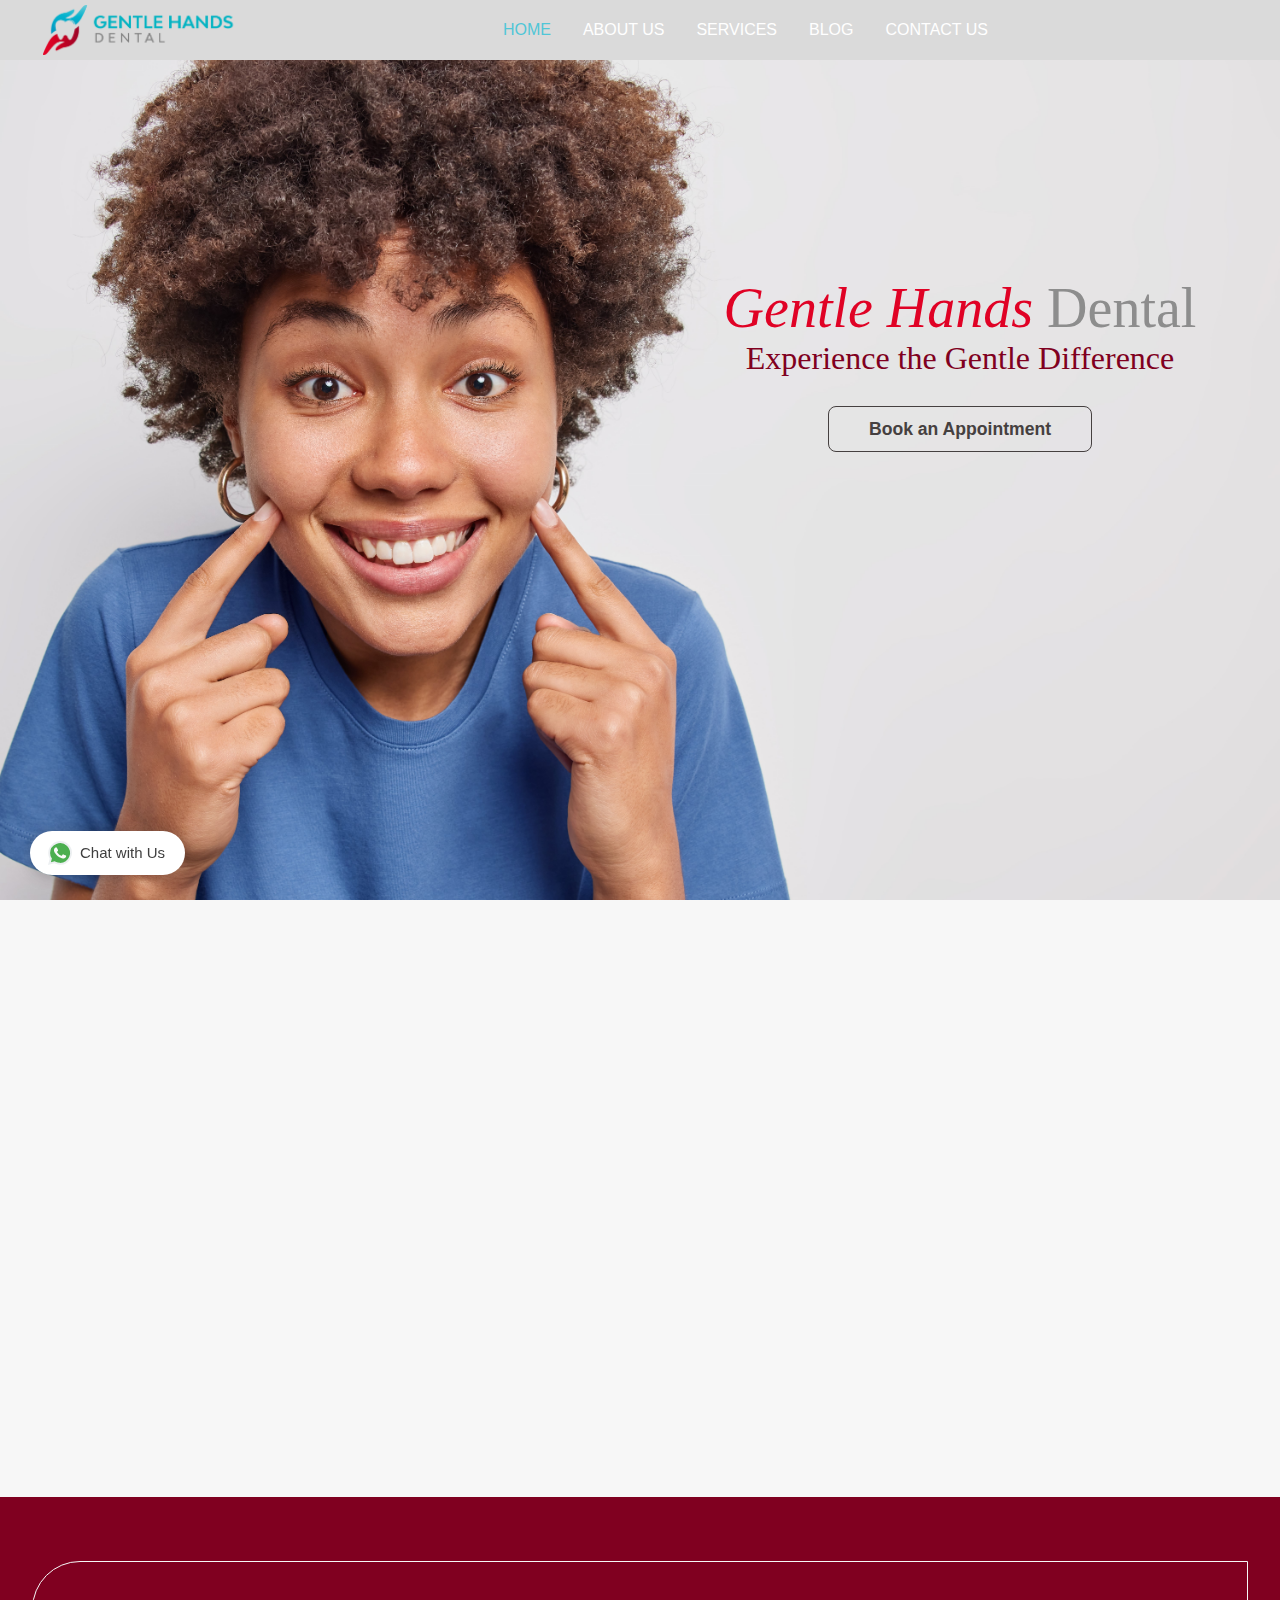
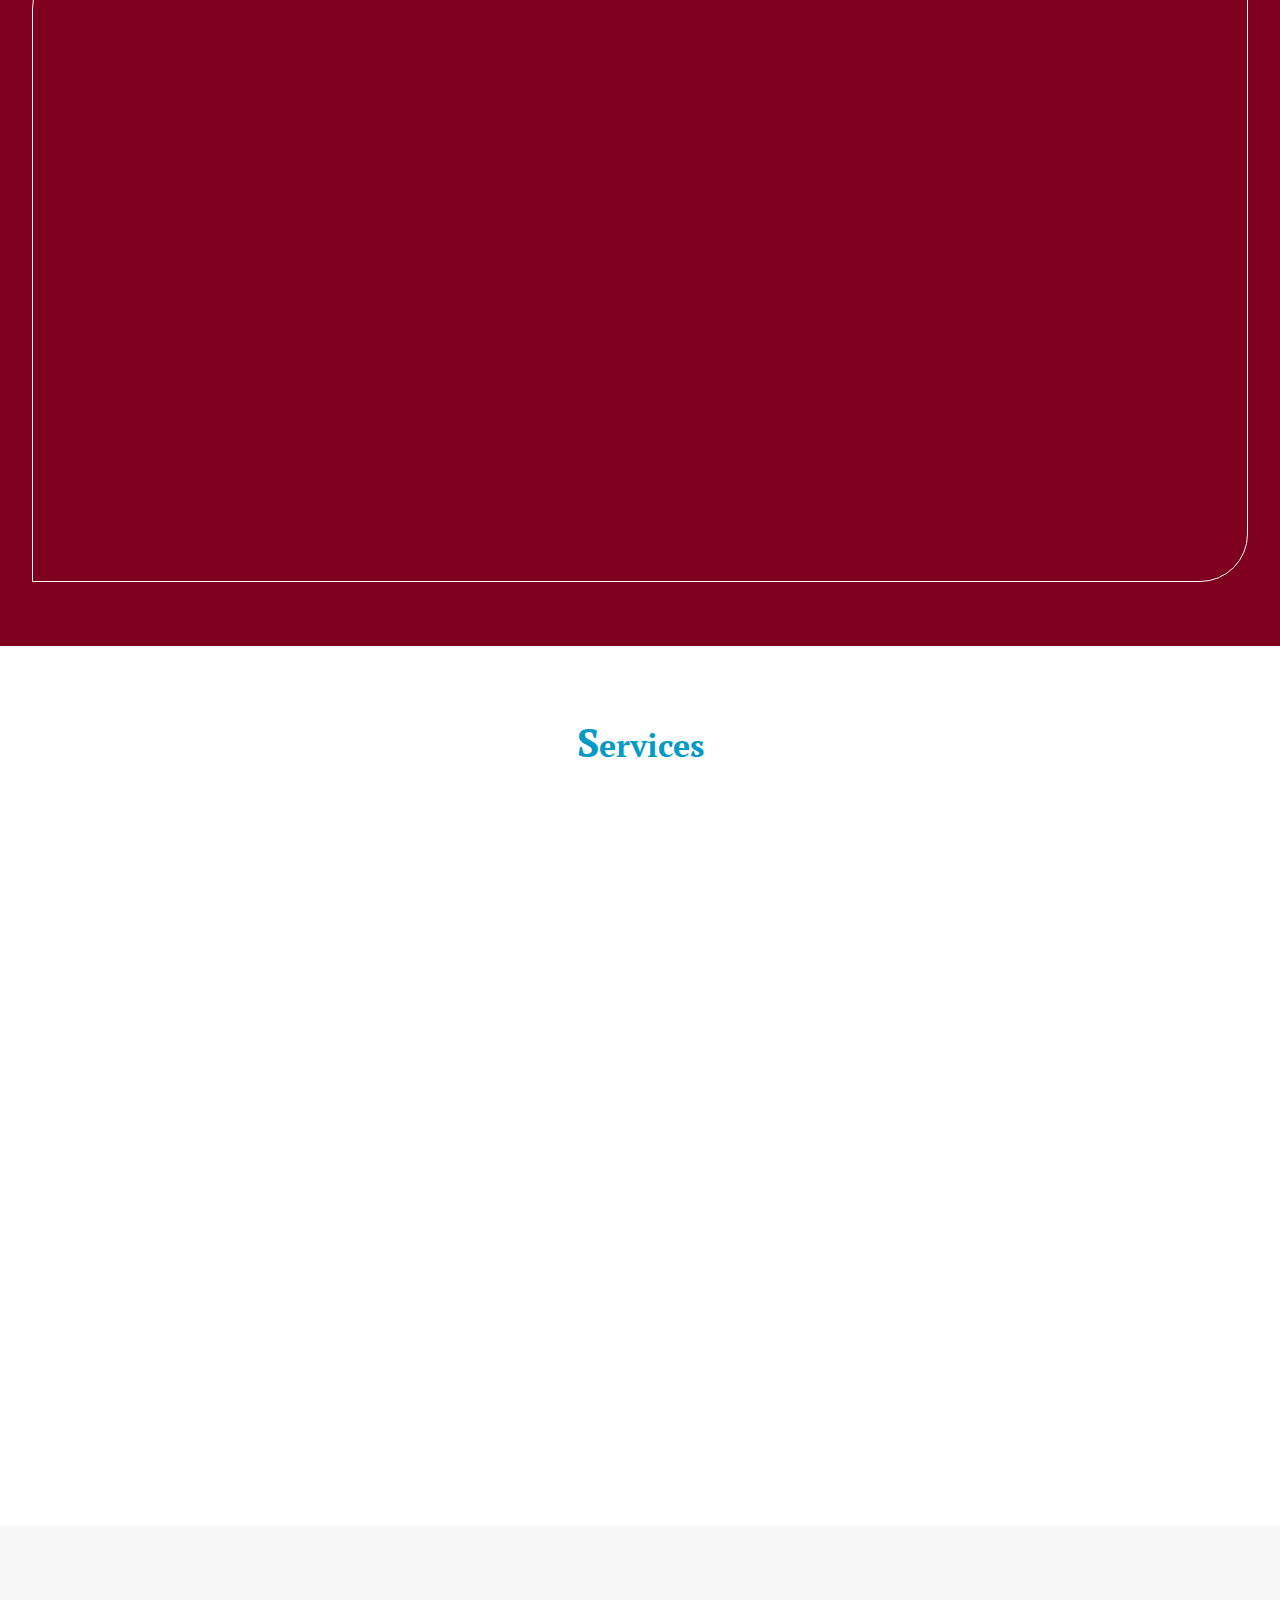
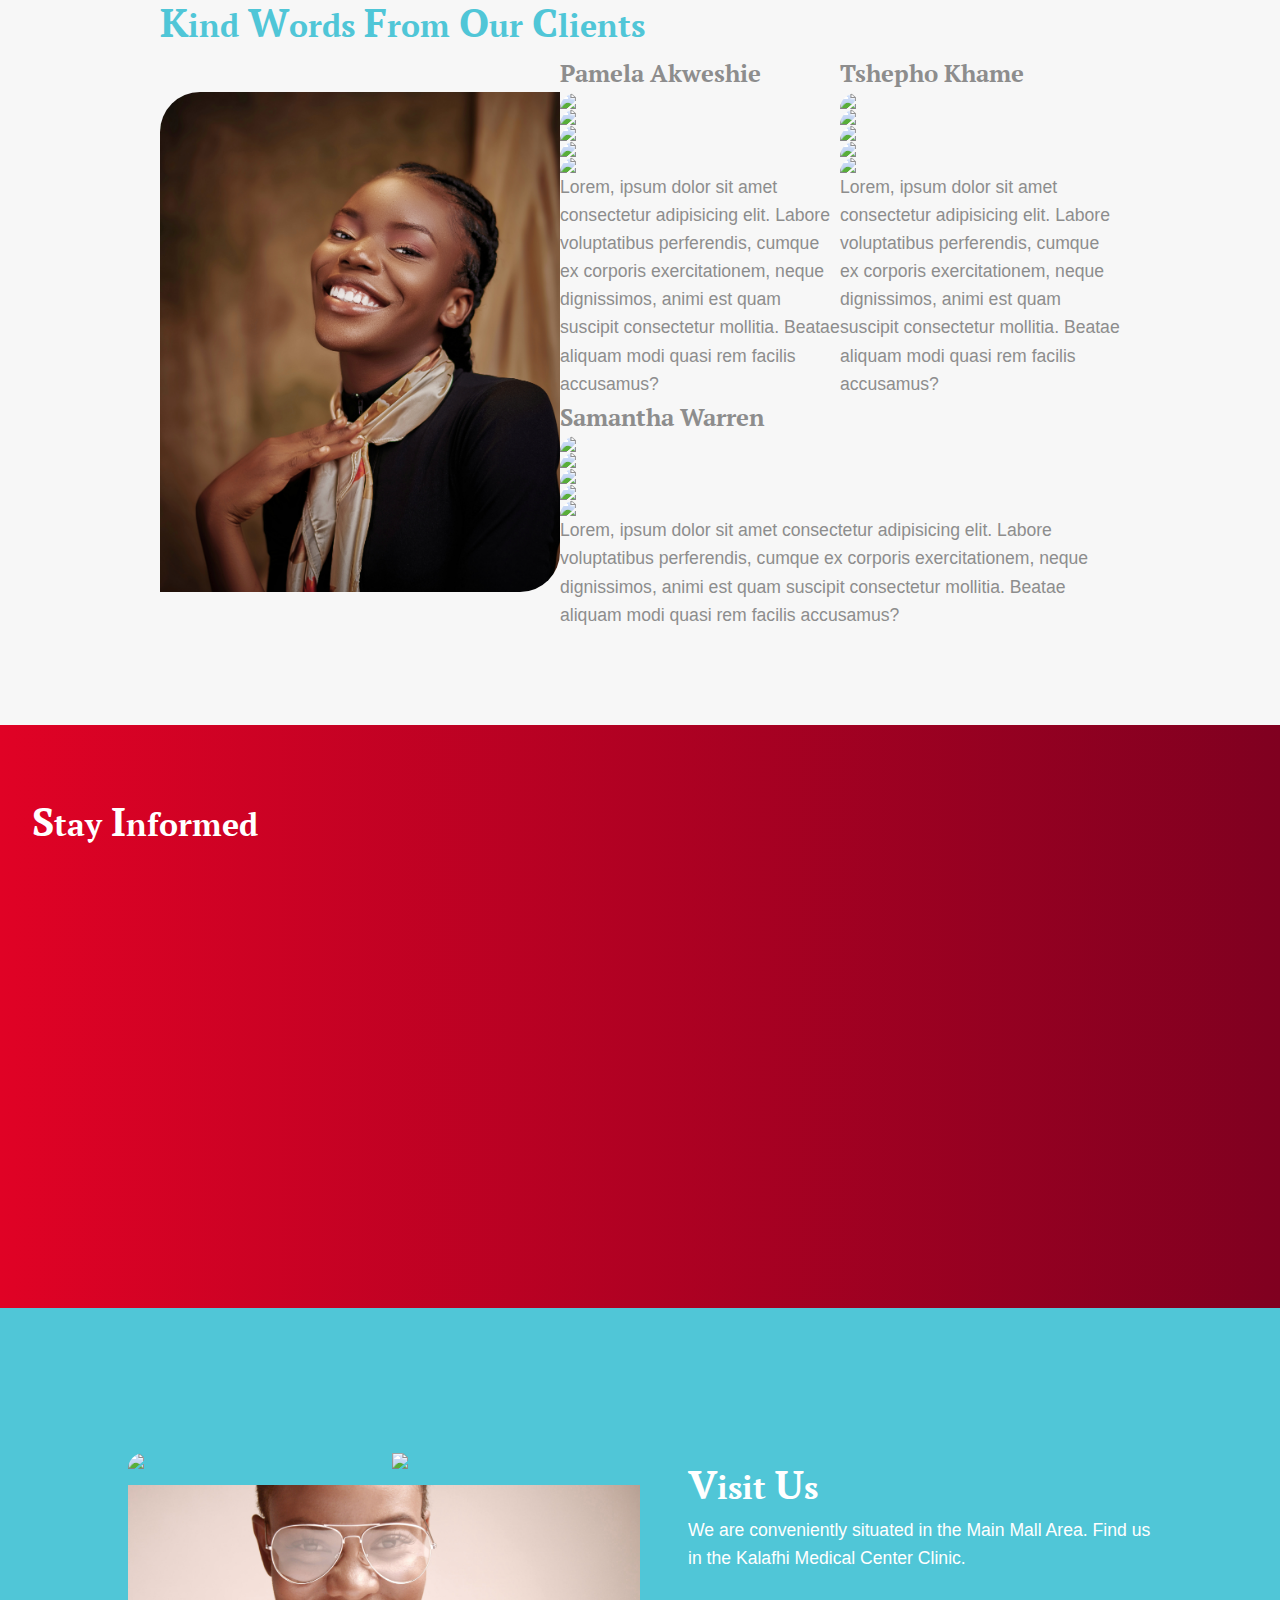
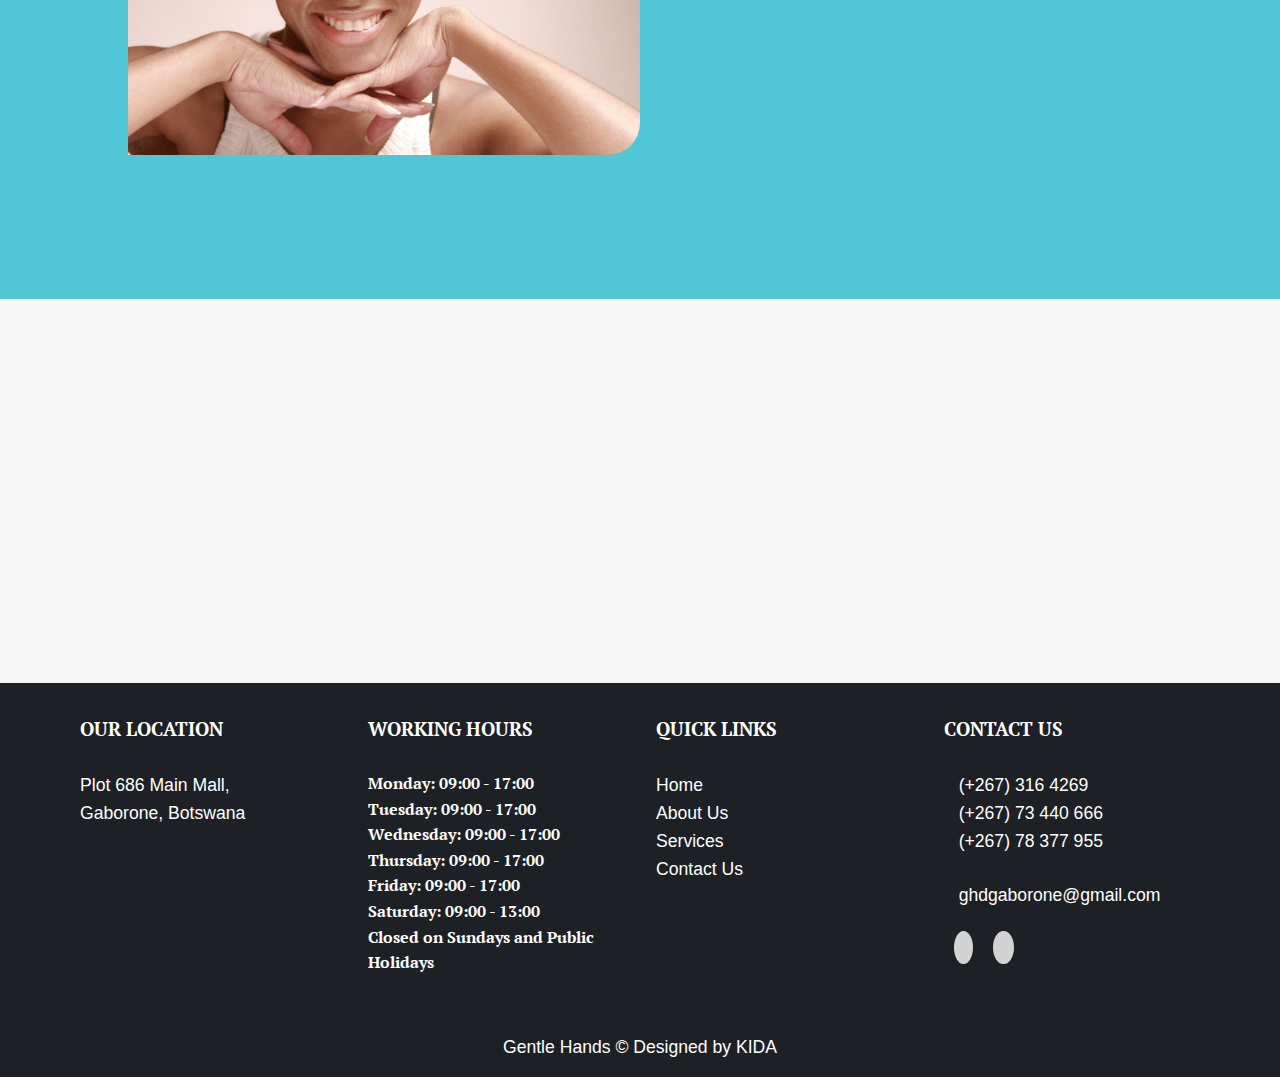
==== commit 0b33da0d: "Update index.html" ====
--- a/index.html
+++ b/index.html
@@ -47,13 +47,12 @@
     </div>
     <!-- About Section -->
     <div class="fourthpg">
-        <div class="row flex home-about reveal-fade-up column-reverse">
+        <div class="row  home-about reveal-fade-up column-reverse">
             <div class="col-6 grid home-about-content auto-margin">
                 <h3 class="home-about-header"> <em>A</em>bout <em>U</em>s</h3>
-                <p class="home-about-p">Gentle Hands Dental is a company owned and led by two (2) young Batswana females
-                    committed to continued
-                    education and ensuring that all services rendered are evidence based and best suited for the
-                    individual client. </p>
+                <p class="home-about-p">Gentle Hands Dental is a 100% citizen and female owned company, led by two
+                    (2) young females. These women are committed to continued education and the ensurance that all
+                    services rendered are evidence based and best suited for the individual client. </p>
                 <button type="button" class="home-about-button btn" onclick="redirectToAbout()"> READ MORE </button>
             </div>
             <div class="col-6 grid ">
@@ -203,14 +202,62 @@
 
     </div>
     <!-- Testimonials Section -->
-    <div class="testimonials white">
+    <div class="white">
         <h3><em>K</em>ind <em>W</em>ords <em>F</em>rom <em>O</em>ur <em>C</em>lients</h3>
-        <div class="">
-            <p> Lorem ipsum dolor sit, amet consectetur adipisicing elit. Impedit, dolorum aliquid et, beatae nemo
-                repellendus odit optio esse magni dolor quidem eveniet, quo officiis. Vero cumque odio qui expedita.
-                Reiciendis!</p>
-            <br>Jane Doe, MD, MBA
-        </div>
+        <div class="row testimonials">
+            <div class="col-5 center">
+                <img src="Main Images/pexels-elias-momoh-11022091.jpg">
+            </div>
+            <div class="col-7 row">
+                <div class="box-4 col-6">
+                    <div class="flex">
+                        <h2>
+                            Pamela Akweshie
+                        </h2>
+                        <img class="img-2" src="Main Images/star.png">
+                        <img class="img-2" src="Main Images/star.png">
+                        <img class="img-2" src="Main Images/star.png">
+                        <img class="img-2" src="Main Images/star.png">
+                        <img class="img-2" src="Main Images/star.png">
+                    </div>
+
+                    <p>Lorem, ipsum dolor sit amet consectetur adipisicing elit. Labore voluptatibus perferendis, cumque
+                        ex corporis exercitationem, neque dignissimos, animi est quam suscipit consectetur mollitia.
+                        Beatae aliquam modi quasi rem facilis accusamus?</p>
+                </div>
+                <div class="box-2 col-6">
+                    <div class="flex">
+                        <h2>
+                            Tshepho Khame
+                        </h2>
+                        <img class="img-2" src="Main Images/star.png">
+                        <img class="img-2" src="Main Images/star.png">
+                        <img class="img-2" src="Main Images/star.png">
+                        <img class="img-2" src="Main Images/star.png">
+                        <img class="img-2" src="Main Images/star.png">                    </div>
+                    <p>Lorem, ipsum dolor sit amet consectetur adipisicing elit. Labore voluptatibus perferendis, cumque
+                        ex corporis exercitationem, neque dignissimos, animi est quam suscipit consectetur mollitia.
+                        Beatae aliquam modi quasi rem facilis accusamus?</p>
+                </div>
+                <div class="box-3 col-12 center">
+                    <div class="flex">
+                        <h2>
+                            Samantha Warren
+                        </h2>
+                        <img class="img-2" src="Main Images/star.png">
+                        <img class="img-2" src="Main Images/star.png">
+                        <img class="img-2" src="Main Images/star.png">
+                        <img class="img-2" src="Main Images/star.png">
+                        <img class="img-2" src="Main Images/star.png">
+                    </div>
+                    <p>Lorem, ipsum dolor sit amet consectetur adipisicing elit. Labore voluptatibus perferendis, cumque
+                        ex corporis exercitationem, neque dignissimos, animi est quam suscipit consectetur mollitia.
+                        Beatae aliquam modi quasi rem facilis accusamus?</p>
+                </div>
+
+            </div>
+        </div>
+
     </div>
     <!-- Blog Section -->
     <div class="home-blog red-2">
@@ -326,8 +373,8 @@
     </footer>
     <!-- Scroll Up Button -->
     <button id="scroll-to-top-btn">
-        <img width="20" height="20" class="lazyloading-hidden lazyloaded" data-src="Main Images/up-long.svg" alt="Back to top"
-            src="Main Images/up-long.svg">
+        <img width="20" height="20" class="lazyloading-hidden lazyloaded" data-src="Main Images/up-long.svg"
+            alt="Back to top" src="Main Images/up-long.svg">
     </button>
     <!-- Modal Section -->
     <div class="modal Modalfade" id="staticBackdrop" data-bs-keyboard="false" tabindex="-1"
--- a/css/Gentle.css
+++ b/css/Gentle.css
@@ -185,20 +185,13 @@
   }
 
   .reveal-fade-left {
-      /* position: relative;
-    transform: translateX(150px);
-    opacity: 0;
-    transition: 1.5s all ease; */
       position: relative;
       transform: translateX(-150px);
       opacity: 0;
       transition: 1.5s all ease;
-
   }
 
   .reveal-fade-left.active {
-      /* transform: translateX(0);
-    opacity: 1; */
       transform: translateX(0);
       opacity: 1;
   }
@@ -208,14 +201,12 @@
       transform: translateX(-150px);
       opacity: 0;
       transition: 1.5s all ease;
-
   }
 
   .reveal-fade-right.active {
       transform: translateX(0);
       opacity: 1;
   }
-
 
   /* Columns */
   .row {
@@ -274,7 +265,6 @@
 
   .col-lg-3 {
       grid-column: auto/span 3;
-
   }
 
   .offset-1 {
@@ -370,101 +360,101 @@
 
   }
 
-   /* The dropdown container */
-   .dropdown {
-    float: left;
-    overflow: hidden;
-    color: var(--black);
-}
-
-/* Dropdown button */
-.dropdown .dropbtn {
-    font-size: 16px;
-    border: none;
-    outline: none;
-    background-color: inherit;
-    font-family: inherit;
-    /* Important for vertical align on mobile phones */
-    margin: 0;
-    /* Important for vertical align on mobile phones */
-    align-items: center;
-    padding: 0;
-}
-
-.dropdown:hover .dropbtn {
-    color: var(--black);
-    text-decoration: none;
-}
-
-/* Dropdown content (hidden by default) */
-.dropdown-content {
-    display: none;
-    position: absolute;
-    background-color: var(--secondary-clr-2);
-    min-width: 180px;
-    box-shadow: 0px 8px 16px 0px rgba(0, 0, 0, 0.2);
-    z-index: 1;
-}
-
-/* Links inside the dropdown */
-.dropdown-content a {
-    float: none;
-    color: var(--secondary-clr);
-    padding: 1rem;
-    text-decoration: none;
-    display: block;
-    text-align: left;
-}
-
-/* Add a grey background color to dropdown links on hover */
-.dropdown-content a:hover {
-    background-color: var(--primary-clr-2);
-    color: var(--secondary-clr)!important;
-}
-
-/* Show the dropdown menu on hover */
-.dropdown:hover .dropdown-content {
-    display: block;
-}
-
-/* Drop Down Icon */
-
-/* 3dot drop down */
-
-.hamburger {
-    display: none;
-    visibility: hidden;
-}
-
-.dropdown-3 {
-    position: relative;
-    display: inline-block;
-    right: 1rem;
-}
-
-/* Style for the button */
-.dropdown-btn-2 {
-    background-color: transparent;
-    border: none;
-    cursor: pointer;
-}
-
-.dropdown-btn-2 i {
-    font-size: 15px;
-    color: #000;
-}
-
-/* Style for the button */
-.dropdown-btn-2 {
-    background-color: transparent;
-    border: none;
-    cursor: pointer;
-}
-
-.dropdown-btn-2 i {
-    font-size: 15px;
-    color: #000;
-}
+  /* The dropdown container */
+  .dropdown {
+      float: left;
+      overflow: hidden;
+      color: var(--black);
+  }
+
+  /* Dropdown button */
+  .dropdown .dropbtn {
+      font-size: 16px;
+      border: none;
+      outline: none;
+      background-color: inherit;
+      font-family: inherit;
+      /* Important for vertical align on mobile phones */
+      margin: 0;
+      /* Important for vertical align on mobile phones */
+      align-items: center;
+      padding: 0;
+  }
+
+  .dropdown:hover .dropbtn {
+      color: var(--black);
+      text-decoration: none;
+  }
+
+  /* Dropdown content (hidden by default) */
+  .dropdown-content {
+      display: none;
+      position: absolute;
+      background-color: var(--secondary-clr-2);
+      min-width: 180px;
+      box-shadow: 0px 8px 16px 0px rgba(0, 0, 0, 0.2);
+      z-index: 1;
+  }
+
+  /* Links inside the dropdown */
+  .dropdown-content a {
+      float: none;
+      color: var(--secondary-clr);
+      padding: 1rem;
+      text-decoration: none;
+      display: block;
+      text-align: left;
+  }
+
+  /* Add a grey background color to dropdown links on hover */
+  .dropdown-content a:hover {
+      background-color: var(--primary-clr-2);
+      color: var(--secondary-clr) !important;
+  }
+
+  /* Show the dropdown menu on hover */
+  .dropdown:hover .dropdown-content {
+      display: block;
+  }
+
+  /* Drop Down Icon */
+
+  /* 3dot drop down */
+
+  .hamburger {
+      display: none;
+      visibility: hidden;
+  }
+
+  .dropdown-3 {
+      position: relative;
+      display: inline-block;
+      right: 1rem;
+  }
+
+  /* Style for the button */
+  .dropdown-btn-2 {
+      background-color: transparent;
+      border: none;
+      cursor: pointer;
+  }
+
+  .dropdown-btn-2 i {
+      font-size: 15px;
+      color: #000;
+  }
+
+  /* Style for the button */
+  .dropdown-btn-2 {
+      background-color: transparent;
+      border: none;
+      cursor: pointer;
+  }
+
+  .dropdown-btn-2 i {
+      font-size: 15px;
+      color: #000;
+  }
 
   /* button one */
   header button {
@@ -500,8 +490,6 @@
   .button-one[aria-expanded="true"] .bottom {
       rotate: -45deg;
   }
-
-
 
   #scroll-to-top-btn {
       display: none;
@@ -517,7 +505,6 @@
       cursor: pointer;
       padding: 0.5rem;
       border-radius: 0.5rem;
-
   }
 
   #scroll-to-top-btn:hover {
@@ -530,7 +517,6 @@
       text-align: center;
       font-size: 0.85rem;
       padding-bottom: 1rem;
-
   }
 
 
@@ -936,7 +922,6 @@
       display: none !important;
   }
 
-
   .card {
       box-shadow: 0 0 1px rgba(0, 0, 0, .125), 0 1px 3px rgba(0, 0, 0, .2);
       margin-bottom: 1rem;
@@ -1004,7 +989,6 @@
       background-color: var(--primary-clr);
       border-radius: 3rem 0rem 3rem 0rem;
       color: var(--secondary-clr);
-      /* border:1.8px solid var(--primary-clr) */
       box-shadow: 2px 2px 5px var(--primary-clr-2);
   }
 
@@ -1093,9 +1077,6 @@
   .white-1 h3 em {
       font-style: normal;
       font-size: 2.5rem;
-
-
-
   }
 
   .white-11 {
@@ -1113,9 +1094,6 @@
   .white-11 h2 em {
       font-style: normal;
       font-size: 2.5rem;
-
-
-
   }
 
   .white-4 {
@@ -1135,11 +1113,10 @@
   }
 
   .toothbrushes {
-      background-image: url("Main\ Images/toothbrushes.jpg");
+      background-image: url("../Main\ Images/toothbrushes.jpg");
       background-position: center;
       background-size: cover;
       border-radius: 0rem 0rem 3rem 0rem;
-
   }
 
   .constant {
@@ -1161,12 +1138,10 @@
       margin-left: 11.8rem;
   }
 
-
-
   /*Home Page*/
 
   .main__ {
-      background-image: url("Main\ Images/MainBackground1.jpg");
+      background-image: url("../Main\ Images/MainBackground1.jpg");
       min-height: 100vh;
       background-position: top;
       background-size: cover;
@@ -1176,7 +1151,6 @@
   .main__intro {
       font-size: 4.5rem;
       color: var(--tertiary-clr-1);
-      /* color: var(--tertiary-clr-2); */
       font-weight: lighter;
       font-style: italic;
       font-family: 'Times New Roman', serif;
@@ -1267,25 +1241,19 @@
       color: inherit;
   }
 
-
-
   .odd-fa-f-radius {
       padding: 8px 8px 8px 11px !important;
-
   }
 
   .odd-fa-insta-radius {
       padding: 8px 10px 8px 10.5px !important;
-
-  }
-
+  }
 
   .social-list li {
       margin-bottom: 20px;
       background-color: lightgray;
       border-radius: 50%;
       padding: 0.4rem;
-
   }
 
   .social-list {
@@ -1323,15 +1291,20 @@
       border: 1.8px solid var(--secondary-clr);
       padding: 4rem;
       border-radius: 3rem 0 3rem 0;
-
   }
 
   .block-1 {
       border: 1.8px solid var(--tertiary-clr-1);
       padding: 4rem;
       border-radius: 3rem 0 3rem 0;
-
-  }
+  }
+  .block-2 {
+    border: 1.8px solid var(--tertiary-clr-1);
+    background-color: var(--secondary-clr-1);
+    padding-top:2.5rem!important;
+    border-radius: 3rem 0 3rem 0;
+    box-shadow: 5px 5px 8px var(--tertiary-clr-2);
+}
 
   .block h2 {
       padding-bottom: 2rem;
@@ -1342,7 +1315,6 @@
   .block h2 em {
       font-style: normal;
       font-size: 2.5rem;
-      ;
   }
 
   .home-quotehr1 {
@@ -1365,7 +1337,6 @@
 
   .home-about {
       margin: auto;
-
   }
 
   .home-about-content {
@@ -1405,7 +1376,6 @@
   .home-about-button a {
       text-decoration: none;
       color: black;
-
   }
 
   .home-about-button:hover {
@@ -1443,7 +1413,6 @@
       font-size: 2rem;
       text-align: center;
       margin-bottom: -4rem;
-      ;
   }
 
   .services-header em {
@@ -1453,7 +1422,6 @@
 
   .services-1 {
       padding: 4rem 1rem 4rem 1rem;
-
   }
 
   .services-1 h4 {
@@ -1470,12 +1438,10 @@
       padding: 3rem 0rem;
       align-content: center;
       align-items: center;
-
   }
 
   .h3-1 {
       padding-right: 2rem;
-
   }
 
   .h3-1 a:hover {
@@ -1507,35 +1473,31 @@
       display: grid;
       align-content: center;
       align-items: center;
-
-  }
+  }
+
 
   .gap p {
       text-align: right;
   }
-
+ 
   .pb-2 {
       padding-bottom: 2rem;
   }
 
   .mr-4 {
       margin-right: 6rem;
-
   }
 
   .mr-2 {
       margin-right: 4rem;
-
   }
 
   .ml-4 {
       margin-left: 6rem;
-
   }
 
   .ml-2 {
       margin-left: 4rem;
-
   }
 
   .services-image {
@@ -1549,7 +1511,6 @@
   .services-info a:hover i {
       margin-left: 1rem;
       transition: .3s;
-
   }
 
   .services-info p {
@@ -1557,7 +1518,6 @@
       text-align: justify;
       hyphens: auto;
       font-size: 0.85rem;
-
       padding: 0.5rem;
       display: grid;
       align-items: center;
@@ -1566,24 +1526,19 @@
       margin: auto;
   }
 
-
   .services-info h3 {
-
       font-size: 1.2rem;
       color: var(--tertiary-clr-1);
-
   }
 
   .ta-r {
       text-align: right;
   }
-
 
   .services-info a {
       margin-left: 2.4rem;
       cursor: pointer;
       text-decoration: none;
-
   }
 
   .services-info a i {
@@ -1599,7 +1554,6 @@
       width: 8rem;
       margin: auto;
       background-color: var(--secondary-clr-1);
-
   }
 
   .icon1-1 {
@@ -1611,21 +1565,18 @@
       align-content: center;
       display: grid;
       justify-content: center;
-
   }
 
   .icon {
       height: 5rem;
       width: 5rem;
       background-color: var(--tertiary-clr-2);
-
   }
 
   .home-partners {
       background-color: var(--secondary-clr);
       color: var(--primary-clr);
       padding: 6rem;
-
   }
 
   .home-partners-1 {
@@ -1677,7 +1628,6 @@
 
   .blog-title {
       font-size: 2rem;
-      ;
       padding-bottom: 1.5rem;
   }
 
@@ -1691,8 +1641,6 @@
       width: 12rem;
       margin: auto;
       border-radius: 0%;
-
-
   }
 
   .medical-aid {
@@ -1718,7 +1666,6 @@
       display: grid;
       margin: 0px;
       text-align: left;
-
   }
 
   .quicklinks a:hover {
@@ -1726,7 +1673,6 @@
       color: var(--tertiary-clr-1);
       font-weight: bold;
       cursor: pointer;
-
   }
 
   /*About Page*/
@@ -1751,7 +1697,6 @@
       margin-bottom: 2rem;
       align-items: center;
       text-align: justify;
-
   }
 
 
@@ -1802,15 +1747,12 @@
       text-align: justify;
       hyphens: auto;
       color: var(--secondary-clr);
-
-  }
-
+  }
 
   .about-team h4 {
       text-align: center;
       padding: 0.5rem;
       font-size: 1.8rem;
-      ;
   }
 
   .about-team p {
@@ -1826,9 +1768,7 @@
       justify-content: center;
       align-items: center;
       align-content: center;
-      /* background-image: linear-gradient(to right, var(--primary-clr),var(--primary-clr-2)); */
       padding: 4rem 0rem 0rem;
-      /* color: var(--secondary-clr-1); */
       font-size: small;
       width: 85%;
       margin: auto;
@@ -1883,7 +1823,7 @@
   }
 
   .contact-image {
-      background-image: url("Main Images/manlaughing.jpg");
+      background-image: url("../Main Images/manlaughing.jpg");
       background-position: center;
       background-size: cover;
   }
@@ -1937,7 +1877,6 @@
       background-color: var(--secondary-clr-1);
       color: var(--primary-clr);
       padding: 2rem;
-
   }
 
   .bg-offwhite {
@@ -1949,7 +1888,6 @@
   .form {
       padding: 2rem 7rem;
       width: 100%;
-      /* color: var(--secondary-clr-2); */
       color: var(--primary-clr);
   }
 
@@ -2012,7 +1950,6 @@
       width: 100%;
   }
 
-
   .iframe {
       width: 100%;
       height: 70vh;
@@ -2024,12 +1961,11 @@
       display: grid;
       align-items: center;
       z-index: 7;
-      background-image: url("Main\ Images/bluebackground1.jpg");
+      background-image: url("../Main\ Images/bluebackground1.jpg");
       background-position: center;
       background-size: cover;
       background-repeat: no-repeat;
       background-attachment: fixed;
-
   }
 
   .location-1 {
@@ -2103,9 +2039,6 @@
       animation: fadein 0.5s, fadeout 0.5s 4.5s;
   }
 
-
-
-
   #Negative-snackbar {
       visibility: hidden;
       /* Hidden by default. Visible on click */
@@ -2143,9 +2076,6 @@
       animation: fadein 0.5s, fadeout 0.5s 4.5s;
   }
 
-
-
-
   /* Animations to fade the snackbar in and out */
   @-webkit-keyframes fadein {
       from {
@@ -2267,7 +2197,6 @@
 
   #whatsapp-chat {
       box-sizing: border-box !important;
-
       outline: none !important;
       position: fixed;
       width: 350px;
@@ -2373,13 +2302,6 @@
       display: none;
   }
 
-  /* .blanter-msg {
-    color: #444;
-    padding: 20px;
-    font-size: 12.5px;
-    text-align: center;
-    border-top: 1px solid #ddd;
-  } */
   textarea#chat-input {
       border: none;
       font-family: "Arial", sans-serif;
@@ -2437,7 +2359,6 @@
       color: #fff;
       font-size: 30px;
       text-decoration: none;
-
   }
 
 
@@ -2685,12 +2606,10 @@
       /*Home Page 1000px*/
       .main__all {
           margin-left: 27rem;
-          /* padding-top: 20rem; */
       }
 
       .main__intro {
           font-size: 3rem;
-          ;
       }
 
       .main__intro1 {
@@ -2800,14 +2719,6 @@
       .about-values p {
           margin: auto;
       }
-
-      /* .box-1 .col-8 {
-          grid-column: auto/span 7;
-      }
-
-      .box-1 .col-4 {
-          grid-column: auto/span 5;
-      } */
 
       /*Services Page 1000px*/
       .service p {
@@ -2858,462 +2769,646 @@
       .form button {
           width: auto;
       }
-
-
-
   }
 
   /*-------------------------------------Responsive Corrections---------------------------------*/
 
 
-  
-
-@media (min-width:1000px) and (max-width:1300px) {
-
-    .fourthpg {
-        padding: 8rem;
-    }
-    .home-about-button {
-        padding: 8px 10px;
-    }
-    .location-info {
-        width: auto;
-        padding: 3rem 0rem 3rem 3rem;
-    }
-    .iframe-home {
-        height: 80%;
-        width: auto;
-    }
-    .white-correction {
-        padding: 4rem 3rem 6rem;
-    }
-    .red-2 .col-3,
-    .red-2 .col-9 {
-        grid-column: auto/span 12;
-    }
-      .red-2 .col-3{
-        margin-bottom: 1rem;
-    }
-    .about-values p {
-        margin: auto;
-    }
-    .white-4 {
-        padding: 4rem 3rem 6rem;
-    }
-    .block,.red,.red-2{
-        padding :4rem 2rem;
-    }
-    .about-mission {
-        width: 100%;
-        padding: 2rem 2.5rem;
-    }
-    .about-content {
-        margin: auto auto;
-        width: 100%;
-        padding: 3rem 3rem 0rem;
-    }
-  }
-
-  @media (min-width:1155px) and (max-width:1300px) {
-
-    .main__intro1 {
-        font-size: 3.5rem;
-        
-    }
-    .main__intro {
-        font-size: 3.5rem;
-    }
-    .main__all {
-        margin-left: 40rem;
-        padding-top: 18rem;
-    }
-   
-  }
-   @media (min-width:1000px) and (max-width:1154px) {
-    .main__intro1 {
-        font-size: 3.5rem;
-    }
-    .main__intro {
-        font-size: 3.5rem;
-    }
-    .main__all {
-        margin-left: 30rem;
-        padding-top: 18rem;
-    }
-
-  }
- 
-
-
-  @media screen and (max-width:1000px) {
-
-    .dropdown-content {
-        right: 2.8rem;
-        top: 0.2rem;
-    }
-
-    /* Show the dropdown menu on hover */
-    .dropdown:hover .dropdown-content {
-        display: block;
-    }
-
-    .dropdown-3 .dropdown-content {
-        display: none;
-    }
-
-    .dropdown .menu-items {
-        display: none;
-    }
-
-    .dropdown-content1 {
-        display: block;
-    }
-
-    /* Show the dropdown content and sub-dropdown content on click */
-    .dropdown-3.active .dropdown-content {
-        display: block;
-    }
-
-    .dropdown.active .menu-items {
-        display: block;
-    }
-
-    .navbar a {
-        padding-left: 0px;
-        text-decoration: none;
-    }
-
-    .hamburger {
-        display: block;
-        visibility: visible;
-    }
-
-    .navbar {
-        display: none;
-        visibility: hidden;
-    }
-
-
-
-
-    .auto-margin{
-        margin:auto;
-    }    
-    .col-4 .ml-4,.ml-2 ,.mr-2,.mr-4{
-        margin-left: 0rem;
-        margin-right: 0rem;
-        
-    }
-    .red-2 .col-3,
+
+
+  @media (min-width:1000px) and (max-width:1300px) {
+
+      .fourthpg {
+          padding: 8rem;
+      }
+
+      .home-about-button {
+          padding: 8px 10px;
+      }
+
+      .location-info {
+          width: auto;
+          padding: 3rem 0rem 3rem 3rem;
+      }
+
+      .iframe-home {
+          height: 80%;
+          width: auto;
+      }
+
+      .white-correction {
+          padding: 4rem 3rem 6rem;
+      }
+
+      .red-2 .col-3,
       .red-2 .col-9 {
           grid-column: auto/span 12;
       }
 
-    .red-2 .col-3{
-        margin-bottom: 1rem;
-    }
-    .white-1 {
-        padding: 2rem 1rem;
-    }
-    .constant {
-        color: var(--secondary-clr-2);
-        padding: 4rem 1rem;
-    }
-    .about-values p {
-        margin: auto;
-    }
-    .service-adjustment-l{
-        display: grid;
-        justify-content: left;
-    }
-    /* .ta-r{
-        display:none;
-    } */
-    .iframe-home {
-        height: 80%;
-    }
-    .column-reverse{
-        display: flex;
-        flex-direction: column-reverse;
-    }
-    /*Home Page 1000px*/
-    .col-6 ,.col-3 {
-        grid-column: auto/span 12;
-    }
-    .home-about-image {
-        width: 90%;
-        padding-bottom: 4rem;
-    }
-    .fourthpg {
-        padding:  4rem;
-    }
-
-    .slider:first-child {
-        display: block; /* Display the first .col-3 div */
-    }
-    .slider {
-        overflow: hidden;
-        display: none; /* Initially hide all .col-3 divs */
-        transition: transform 0.5s ease-in-out;
-        float: left;
-    }
-
-    .navbar {
-        display: none;
-        visibility: hidden;
-    }   
-    .block{
-        overflow:hidden;
-    }
-    
-    .col-1,.col-2,.col-3,.col-4,.col-5,.col-6,.col-7,.col-8,.col-9,.col-10,.col-11,.col-12{
-        grid-column: auto/span 12;
-    }
-  }
-  
-
-@media (min-width:768px) and (max-width:1000px) {
-
-    .location-info {
-        width: auto;
-        padding: 3rem 0rem 3rem 3rem;
-    }
-    .blue{
-        padding:3.5rem 2rem;
-    }
-    
+      .red-2 .col-3 {
+          margin-bottom: 1rem;
+      }
+
+      .about-values p {
+          margin: auto;
+      }
+
+      .white-4 {
+          padding: 4rem 3rem 6rem;
+      }
+
+      .block,
+      .red,
+      .red-2 {
+          padding: 4rem 2rem;
+      }
+
+      .about-mission {
+          width: 100%;
+          padding: 2rem 2.5rem;
+      }
+
+      .about-content {
+          margin: auto auto;
+          width: 100%;
+          padding: 3rem 3rem 0rem;
+      }
+  }
+
+  @media (min-width:1155px) and (max-width:1300px) {
+
+      .main__intro1 {
+          font-size: 3.5rem;
+      }
+
+      .main__intro {
+          font-size: 3.5rem;
+      }
+
+      .main__all {
+          margin-left: 40rem;
+          padding-top: 18rem;
+      }
+  }
+
+  @media (min-width:1000px) and (max-width:1154px) {
+      .main__intro1 {
+          font-size: 3.5rem;
+      }
+
+      .main__intro {
+          font-size: 3.5rem;
+      }
+
+      .main__all {
+          margin-left: 30rem;
+          padding-top: 18rem;
+      }
+  }
+
+  @media screen and (max-width:1000px) {
+
+      .dropdown-content {
+          right: 2.8rem;
+          top: 0.2rem;
+      }
+
+      /* Show the dropdown menu on hover */
+      .dropdown:hover .dropdown-content {
+          display: block;
+      }
+
+      .dropdown-3 .dropdown-content {
+          display: none;
+      }
+
+      .dropdown .menu-items {
+          display: none;
+      }
+
+      .dropdown-content1 {
+          display: block;
+      }
+
+      /* Show the dropdown content and sub-dropdown content on click */
+      .dropdown-3.active .dropdown-content {
+          display: block;
+      }
+
+      .dropdown.active .menu-items {
+          display: block;
+      }
+
+      .navbar a {
+          padding-left: 0px;
+          text-decoration: none;
+      }
+
+      .hamburger {
+          display: block;
+          visibility: visible;
+      }
+
+      .navbar {
+          display: none;
+          visibility: hidden;
+      }
+
+      .auto-margin {
+          margin: auto;
+      }
+
+      .col-4 .ml-4,
+      .ml-2,
+      .mr-2,
+      .mr-4 {
+          margin-left: 0rem;
+          margin-right: 0rem;
+      }
+
+      .red-2 .col-3,
+      .red-2 .col-9 {
+          grid-column: auto/span 12;
+      }
+
+      .red-2 .col-3 {
+          margin-bottom: 1rem;
+      }
+
+      .white-1 {
+          padding: 2rem 1rem;
+      }
+
+      .constant {
+          color: var(--secondary-clr-2);
+          padding: 4rem 1rem;
+      }
+
+      .about-values p {
+          margin: auto;
+      }
+
+      .service-adjustment-l {
+          display: grid;
+          justify-content: left;
+      }
+
+      .iframe-home {
+          height: 80%;
+      }
+
+      .column-reverse {
+          display: flex;
+          flex-direction: column-reverse;
+      }
+
+      /*Home Page 1000px*/
+      .col-6,
+      .col-3 {
+          grid-column: auto/span 12;
+      }
+
+      .home-about-image {
+          width: 90%;
+          padding-bottom: 4rem;
+      }
+
+      .fourthpg {
+          padding: 4rem;
+      }
+
+      .slider:first-child {
+          display: block;
+          /* Display the first .col-3 div */
+      }
+
+      .slider {
+          overflow: hidden;
+          display: none;
+          /* Initially hide all .col-3 divs */
+          transition: transform 0.5s ease-in-out;
+          float: left;
+      }
+
+      .navbar {
+          display: none;
+          visibility: hidden;
+      }
+
+      .block {
+          overflow: hidden;
+      }
+
+      .col-1,
+      .col-2,
+      .col-3,
+      .col-4,
+      .col-5,
+      .col-6,
+      .col-7,
+      .col-8,
+      .col-9,
+      .col-10,
+      .col-11,
+      .col-12 {
+          grid-column: auto/span 12;
+      }
+  }
+
+
+  @media (min-width:768px) and (max-width:1000px) {
+
+      .location-info {
+          width: auto;
+          padding: 3rem 0rem 3rem 3rem;
+      }
+
+      .blue {
+          padding: 3.5rem 2rem;
+      }
+
   }
 
 
   @media (min-width:500px) and (max-width:770px) {
-    .service-1 h3 {
-        margin-left: 0rem;
-        font-size: 1.5rem !important;
-    }
-    .service-1 p ,.service p {
-        width: 100%;
-        margin-bottom: 2rem;
-    }
-    .column-reverse-md{
-        display: flex;
-        flex-direction: column-reverse;
-    }
-  }
+      .service-1 h3 {
+          margin-left: 0rem;
+          font-size: 1.5rem !important;
+      }
+
+      .service-1 p,
+      .service p {
+          width: 100%;
+          margin-bottom: 2rem;
+      }
+
+      .column-reverse-md {
+          display: flex;
+          flex-direction: column-reverse;
+      }
+  }
+
   @media (min-width:625px) and (max-width:795px) {
 
-    /*Home Page 1000px*/
-    .main__all {
-        margin-left: 21rem;
-        padding-top: 17rem;
-    }
-  }
+      /*Home Page 1000px*/
+      .main__all {
+          margin-left: 21rem;
+          padding-top: 17rem;
+      }
+  }
+
   @media (min-width:500px) and (max-width:624px) {
-    /*Home Page 1000px*/
-    .main__all {
-        margin-left: 13rem;
-        padding-top: 12rem;
-    }
-    .red-2 , .red , .blue ,.white {
-        padding: 3.5rem 2rem;
-    }
-    .box{
-        padding: 1.5rem 1.5rem;
-    }
+
+      /*Home Page 1000px*/
+      .main__all {
+          margin-left: 13rem;
+          padding-top: 12rem;
+      }
+
+      .red-2,
+      .red,
+      .blue,
+      .white {
+          padding: 3.5rem 2rem;
+      }
+
+      .box {
+          padding: 1.5rem 1.5rem;
+      }
   }
 
 
   @media screen and (max-width:500px) {
-    .column-reverse-md{
-        display: flex;
-        flex-direction: column-reverse;
-    }
-    .column-reverse-sm{
-        display: flex;
-        flex-direction: column-reverse;
-    }
-    .blue ,.red-2 , .red ,.fourthpg, .white ,.white-1 {
-        padding: 2rem 1rem;
-    }
-    .location-info{
-        width: 80%;
-    padding: 3rem 0rem;
-    }
-    .home-partners {
-        padding: 5rem 1rem;
-    }
-    
-    .block{
-        padding :4rem 1rem;
-    }
-    
-    .box{
-        padding: 1.5rem 1.5rem;
-    }
-    .home-about-button {
-        width:auto;
-    }
-
-    .main__all {
-        margin-left: 0rem;
-        padding-top: 12rem;
-        text-align: center;
-    }
-    .main__intro1 , .main__intro{
-        font-size: 2.5rem;
-    }
-    .main__intro_quote {
-        font-size: 1.5rem;
-    }
-    .iframe-home {
-        height: 80%;
-        width: 80vw;
-    }
-    .end{
-        padding:2rem 2rem;
-        overflow: hidden;
-    }
-
-
-    .white-4 {
-        padding: 4rem 1rem 6rem;
-    }
-    .about-mission {
-        width: 100%;
-        padding: 2rem 1.5rem;
-    }
-    .constant {
-        padding: 4rem 0rem;
-    }
-    .about-content {
-        margin: auto auto;
-        width: 100%;
-        padding: 3rem 1rem 0rem;
-        margin-bottom: 2rem;
-    }
-    .about-content p {
-        margin: auto;
-        width: 100%;
-        padding: 1rem 1rem;
-    }
-    .about-image {
-        max-height: 500px;
-        height: auto;
-        margin: auto auto;
-        border-radius: 2rem 0rem 2rem 0rem;
-    }
-
-    .service-1 h3 {
-        margin-left: 0rem;
-        font-size: 1.5rem !important;
-        text-align: center;
-    }
-    .service-1 p ,.service p {
-        width: 100%;
-        margin: auto;
-        text-align: center;
-        margin-bottom: 2rem;
-    }   
-    .contact-details {
-        gap: 2rem;
-        overflow: hidden;
-        height: 70vh;
-    }
-    .form {
-        padding: 2rem 1rem;
-    }
-    .cont-center1{
-
-        padding:3rem 1rem
-      }
-  }   
-
-  
+      .column-reverse-md {
+          display: flex;
+          flex-direction: column-reverse;
+      }
+
+      .column-reverse-sm {
+          display: flex;
+          flex-direction: column-reverse;
+      }
+
+      .blue,
+      .red-2,
+      .red,
+      .fourthpg,
+      .white,
+      .white-1 {
+          padding: 2rem 1rem;
+      }
+
+      .location-info {
+          width: 80%;
+          padding: 3rem 0rem;
+      }
+
+      .home-partners {
+          padding: 5rem 1rem;
+      }
+
+      .block {
+          padding: 4rem 1rem;
+      }
+
+      .box {
+          padding: 1.5rem 1.5rem;
+      }
+
+      .home-about-button {
+          width: auto;
+      }
+
+      .main__all {
+          margin-left: 0rem;
+          padding-top: 12rem;
+          text-align: center;
+      }
+
+      .main__intro1,
+      .main__intro {
+          font-size: 2.5rem;
+      }
+
+      .main__intro_quote {
+          font-size: 1.5rem;
+      }
+
+      .iframe-home {
+          height: 80%;
+          width: 80vw;
+      }
+
+      .end {
+          padding: 2rem 2rem;
+          overflow: hidden;
+      }
+
+
+      .white-4 {
+          padding: 4rem 1rem 6rem;
+      }
+
+      .about-mission {
+          width: 100%;
+          padding: 2rem 1.5rem;
+      }
+
+      .constant {
+          padding: 4rem 0rem;
+      }
+
+      .about-content {
+          margin: auto auto;
+          width: 100%;
+          padding: 3rem 1rem 0rem;
+          margin-bottom: 2rem;
+      }
+
+      .about-content p {
+          margin: auto;
+          width: 100%;
+          padding: 1rem 1rem;
+      }
+
+      .about-image {
+          max-height: 500px;
+          height: auto;
+          margin: auto auto;
+          border-radius: 2rem 0rem 2rem 0rem;
+      }
+
+      .service-1 h3 {
+          margin-left: 0rem;
+          font-size: 1.5rem !important;
+          text-align: center;
+      }
+
+      .service-1 p,
+      .service p {
+          width: 100%;
+          margin: auto;
+          text-align: center;
+          margin-bottom: 2rem;
+      }
+
+      .contact-details {
+          gap: 2rem;
+          overflow: hidden;
+          height: 70vh;
+      }
+
+      .form {
+          padding: 2rem 1rem;
+      }
+
+      .cont-center1 {
+
+          padding: 3rem 1rem
+      }
+  }
+
+
 
 
   /*----------------------------------Cols-----------------------------------------*/
   /*------------------Initialize-----------------*/
 
-  .col , .col-sm , .col-md {
-    grid-column: auto/auto;
-  }
-
-
-.col-md-1,.col-sm-1{
-    grid-column: auto/span 1;
+  .col,
+  .col-sm,
+  .col-md {
+      grid-column: auto/auto;
+  }
+
+
+  .col-md-1,
+  .col-sm-1 {
+      grid-column: auto/span 1;
+  }
+
+  .col-md-2,
+  .col-sm-2 {
+      grid-column: auto/span 2;
+  }
+
+  .col-md-3,
+  .col-sm-3 {
+      grid-column: auto/span 3;
+  }
+
+  .col-md-4,
+  .col-sm-4 {
+      grid-column: auto/span 4;
+  }
+
+  .col-md-5,
+  .col-sm-5 {
+      grid-column: auto/span 5;
+  }
+
+  .col-md-6,
+  .col-sm-6 {
+      grid-column: auto/span 6;
+  }
+
+  .col-md-7,
+  .col-sm-7 {
+      grid-column: auto/span 7;
+  }
+
+  .col-md-8,
+  .col-sm-8 {
+      grid-column: auto/span 8;
+  }
+
+  .col-md-9,
+  .col-sm-9 {
+      grid-column: auto/span 9;
+  }
+
+  .col-md-10,
+  .col-sm-10 {
+      grid-column: auto/span 10;
+  }
+
+  .col-md-11,
+  .col-sm-11 {
+      grid-column: auto/span 11;
+  }
+
+  .col-md-12,
+  .col-sm-12 {
+      grid-column: auto/span 12;
+  }
+
+
+  /*------------Special Cases---------------------*/
+  .col-3-6-12 {
+      grid-column: auto/span 3;
+  }
+
+  .col-4-6 {
+      grid-column: auto/span 4;
+  }
+
+
+  /*--------------Change Sizes-----------------*/
+  @media screen and (max-width:1000px) {
+
+      .col-3-6-12,
+      .col-4-6 {
+          grid-column: auto/span 6;
+      }
+
+
+
+      @media screen and (max-width:768px) {
+
+          .col-md,
+          .col-md-1,
+          .col-md-2,
+          .col-md-3,
+          .col-md-4,
+          .col-md-5,
+          .col-md-6,
+          .col-md-7,
+          .col-md-8,
+          .col-md-9,
+          .col-md-10,
+          .col-md-11,
+          .col-md-12 {
+              grid-column: auto/span 12;
+          }
+
+      }
+
+      @media screen and (max-width:500px) {
+
+          .col-sm,
+          .col-sm-1,
+          .col-sm-2,
+          .col-sm-3,
+          .col-sm-4,
+          .col-sm-5,
+          .col-sm-6,
+          .col-sm-7,
+          .col-sm-8,
+          .col-sm-9,
+          .col-sm-10,
+          .col-sm-11,
+          .col-sm-12,
+          .col-3-6-12,
+          .col-4-6 {
+              grid-column: auto/span 12;
+          }
+      }
+
+
+  }
+
+  /*Editor*/
+  .editor h2{
+    font-size: 2.5rem;
+    margin-left: 5%;
+  }
+  .editor .red-2{
+    padding:1.5rem 2rem
+  }
+  .editor .white{
+    padding: 2.5rem 10rem 2.8rem;
+  }
+  .pb-1 {
+    padding-bottom: 1rem;
+}  
+.gap-1 {
+    gap: 1rem;
+    display: grid;
+    align-content: center;
+    align-items: center;
 }
-.col-md-2,.col-sm-2{
-    grid-column: auto/span 2;
+.wdt{
+    width: 20% !important;
+    float: right !important;
 }
-.col-md-3,.col-sm-3{
-    grid-column: auto/span 3;
+.wdt-1{
+    width: auto;
+    float: right !important;
 }
-.col-md-4,.col-sm-4{
-    grid-column: auto/span 4;
+.editor button {
+    display: block !important;
+    background-color: var(--tertiary-clr-2);
+    border: 1px solid white;
+    color: white;
+    padding: 0.5rem 1rem;
+    text-align: center;
+    text-decoration: none;
+    font-size: 16px;
+    margin-top: .75rem;
+    border-radius: .5rem;
+    cursor: pointer;
+    float: right;
+    width: auto;
+    font-weight: bold;
 }
-.col-md-5,.col-sm-5{
-    grid-column: auto/span 5;
+
+.editor button:hover {
+    background-color: var(--tertiary-clr-1);
+    color: var(--secondary-clr-1);
+    border: 1px solid var(--tertiary-clr-1);
+    cursor: pointer;
 }
-.col-md-6,.col-sm-6{
-    grid-column: auto/span 6;
+.editor .head-1{
+    display:inline-flex;
+    width:100%;
+    justify-content: space-between;
 }
-.col-md-7,.col-sm-7{
-    grid-column: auto/span 7;
+
+.editor .Logo {
+    width: 5% !important;
+    height: 5% !important ;
+    width: auto !important;
 }
-.col-md-8,.col-sm-8{
-    grid-column: auto/span 8;
+
+.edtior .Logo:hover {
+    cursor: pointer !important;
 }
-.col-md-9,.col-sm-9{
-    grid-column: auto/span 9;
-}
-.col-md-10,.col-sm-10 {
-    grid-column: auto/span 10;
-}
-.col-md-11,.col-sm-11{
-    grid-column: auto/span 11;
-}
-.col-md-12,.col-sm-12{
-    grid-column: auto/span 12;
-}
-
-
- /*------------Special Cases---------------------*/
-.col-3-6-12{
-    grid-column: auto/span 3;
-}
-.col-4-6{
-    grid-column: auto/span 4;
-}
-
-
-
-
-  /*--------------Change Sizes-----------------*/
-  @media screen  and (max-width:1000px) {
-    .col-3-6-12,.col-4-6{
-        grid-column: auto/span 6;
-    }
-
-  
-  
-  @media screen and (max-width:768px) {
-
-    .col-md,.col-md-1,.col-md-2,.col-md-3,.col-md-4,.col-md-5,
-    .col-md-6,.col-md-7,.col-md-8,.col-md-9,.col-md-10,
-    .col-md-11,.col-md-12{
-        grid-column: auto/span 12;
-    }
-    
-  }
-
-  @media screen and (max-width:500px) {
-
-    .col-sm,.col-sm-1,.col-sm-2,.col-sm-3,.col-sm-4,.col-sm-5,
-    .col-sm-6,.col-sm-7,.col-sm-8,.col-sm-9,.col-sm-10,
-    .col-sm-11,.col-sm-12,.col-3-6-12,.col-4-6{
-        grid-column: auto/span 12;
-    }
-  }
-
-
-  }
-
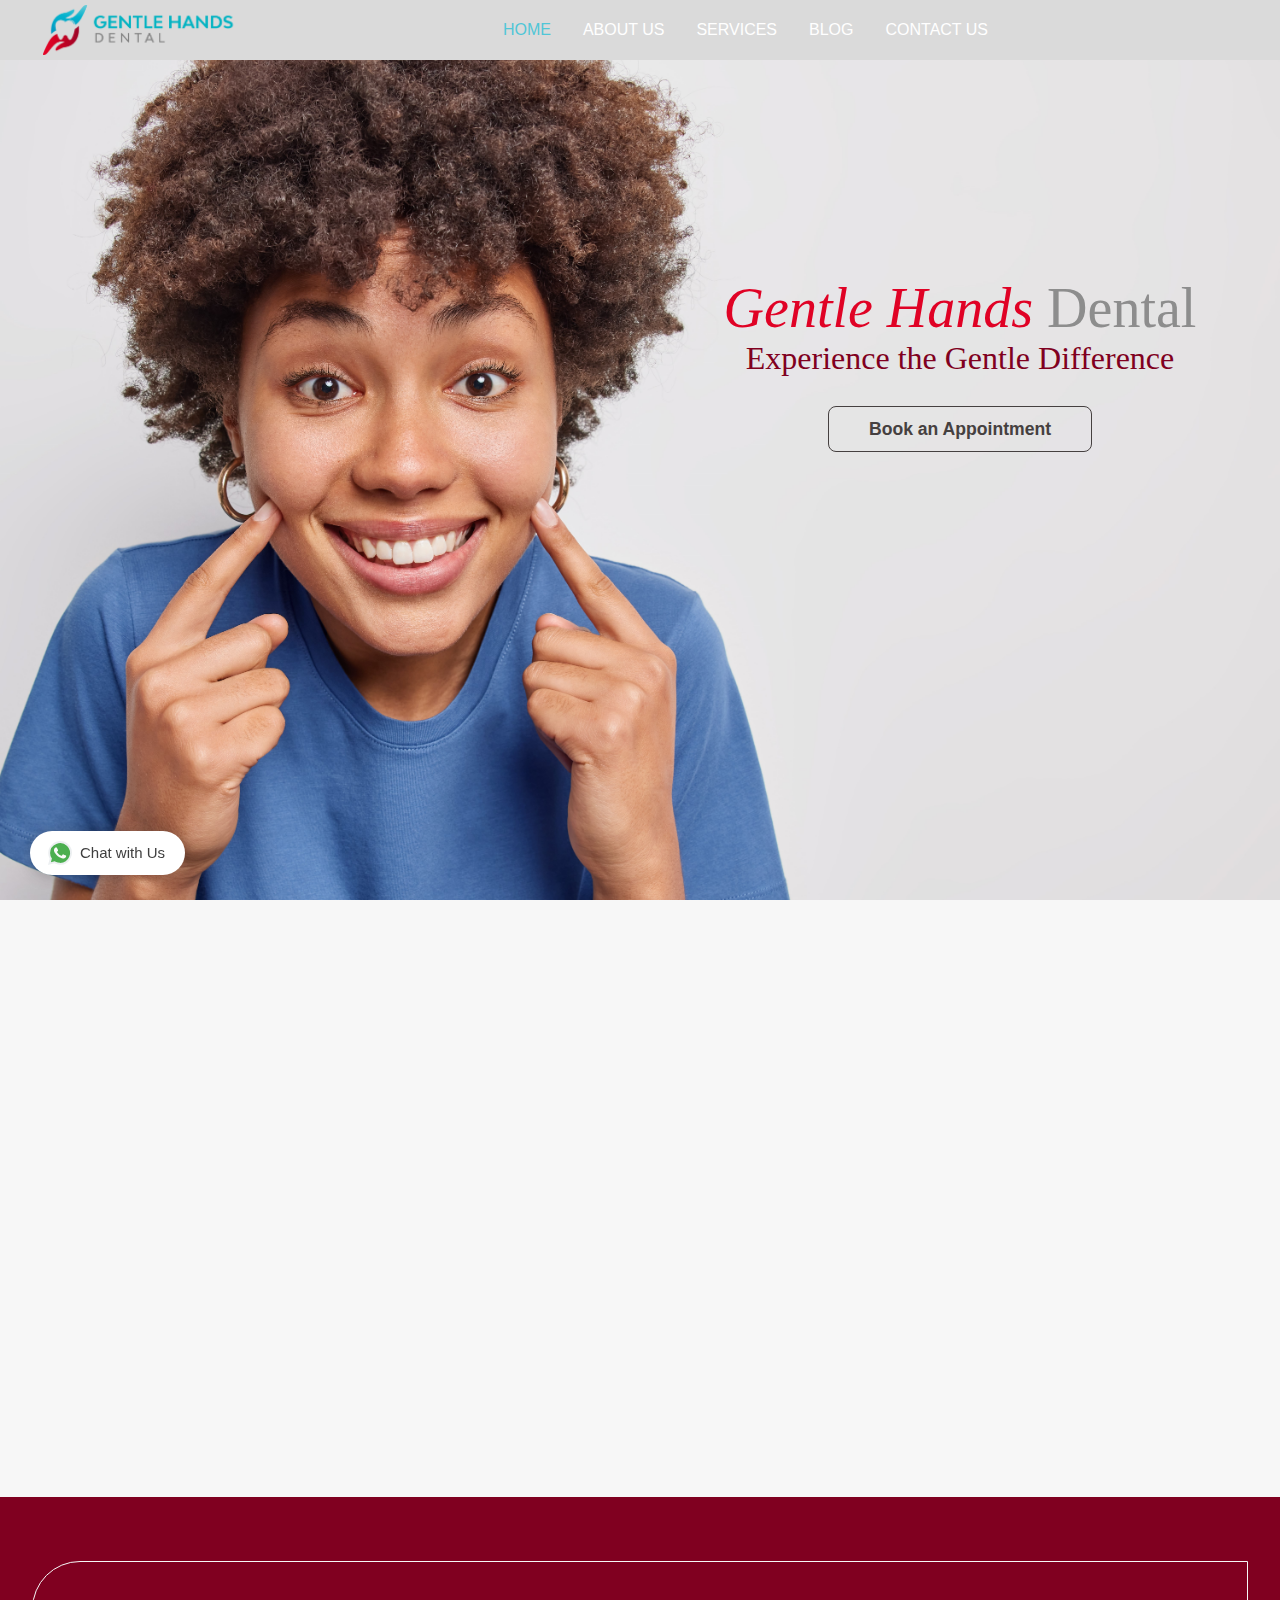
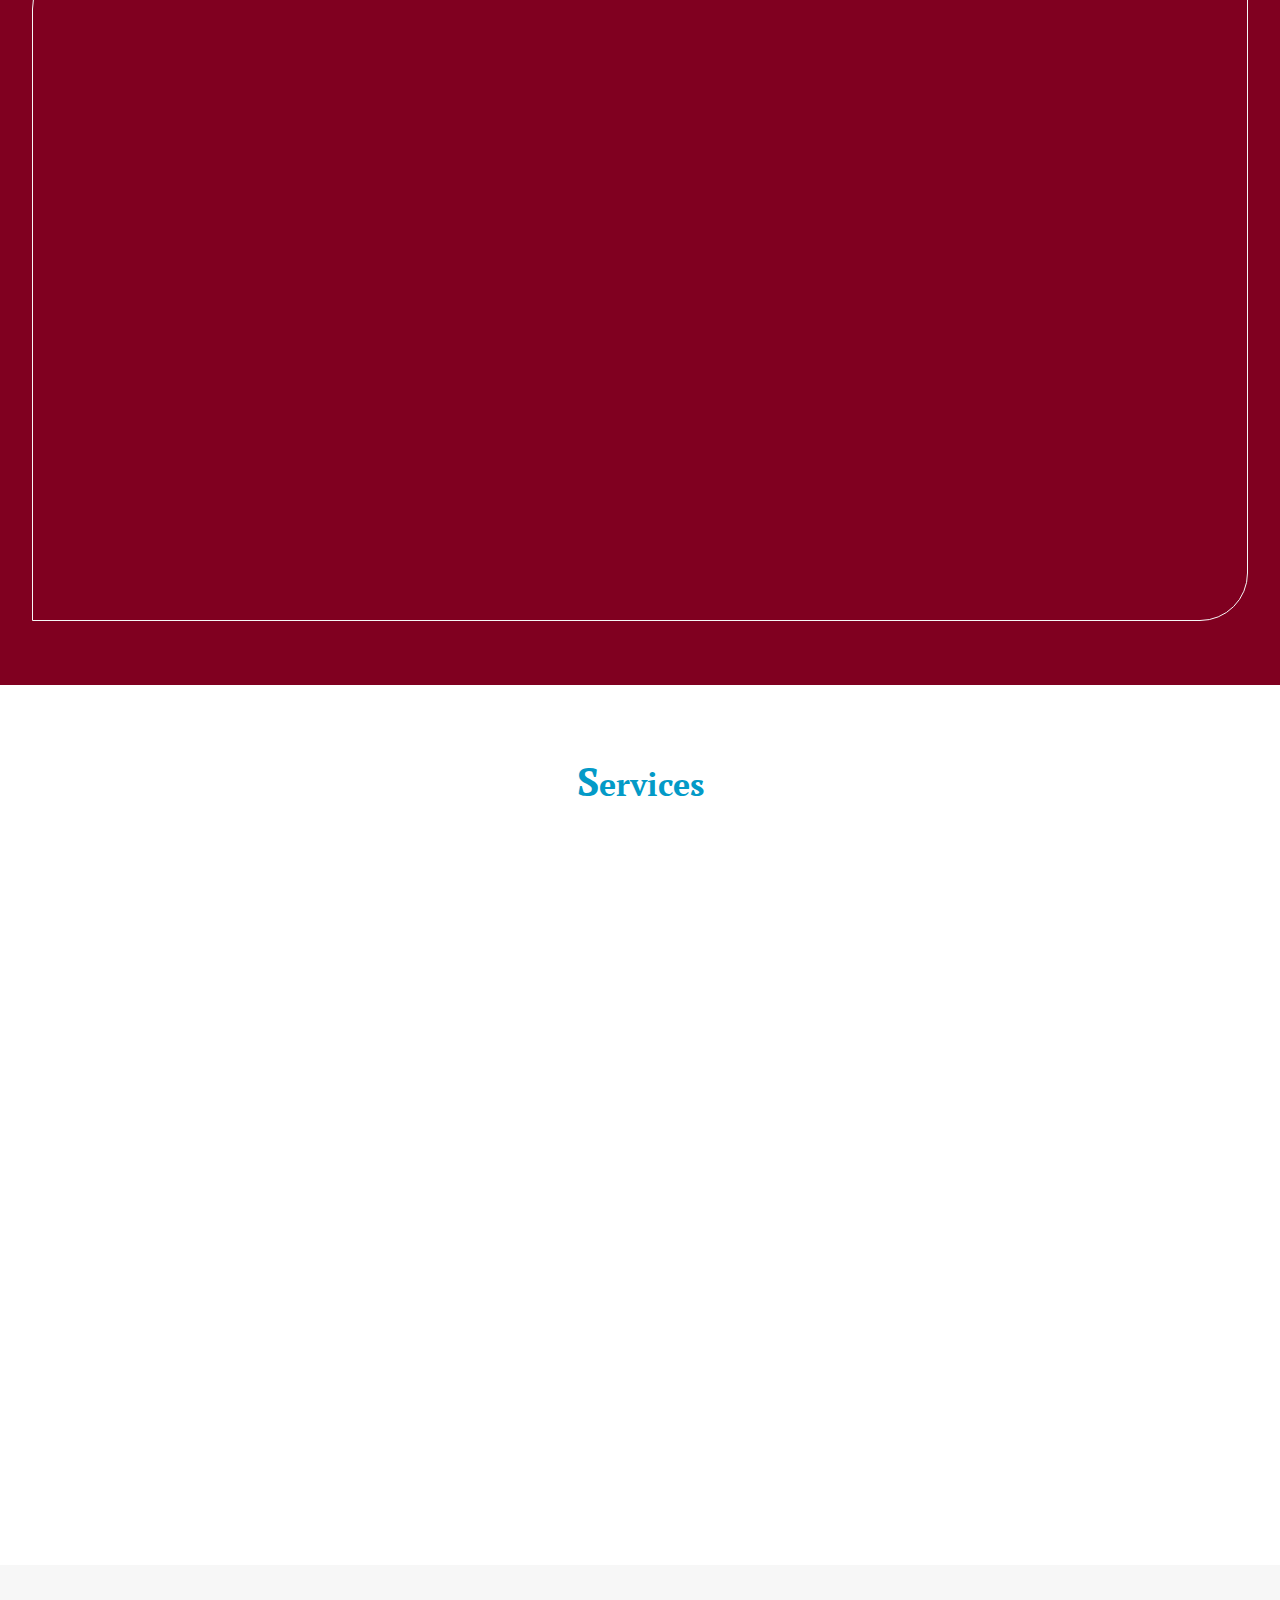
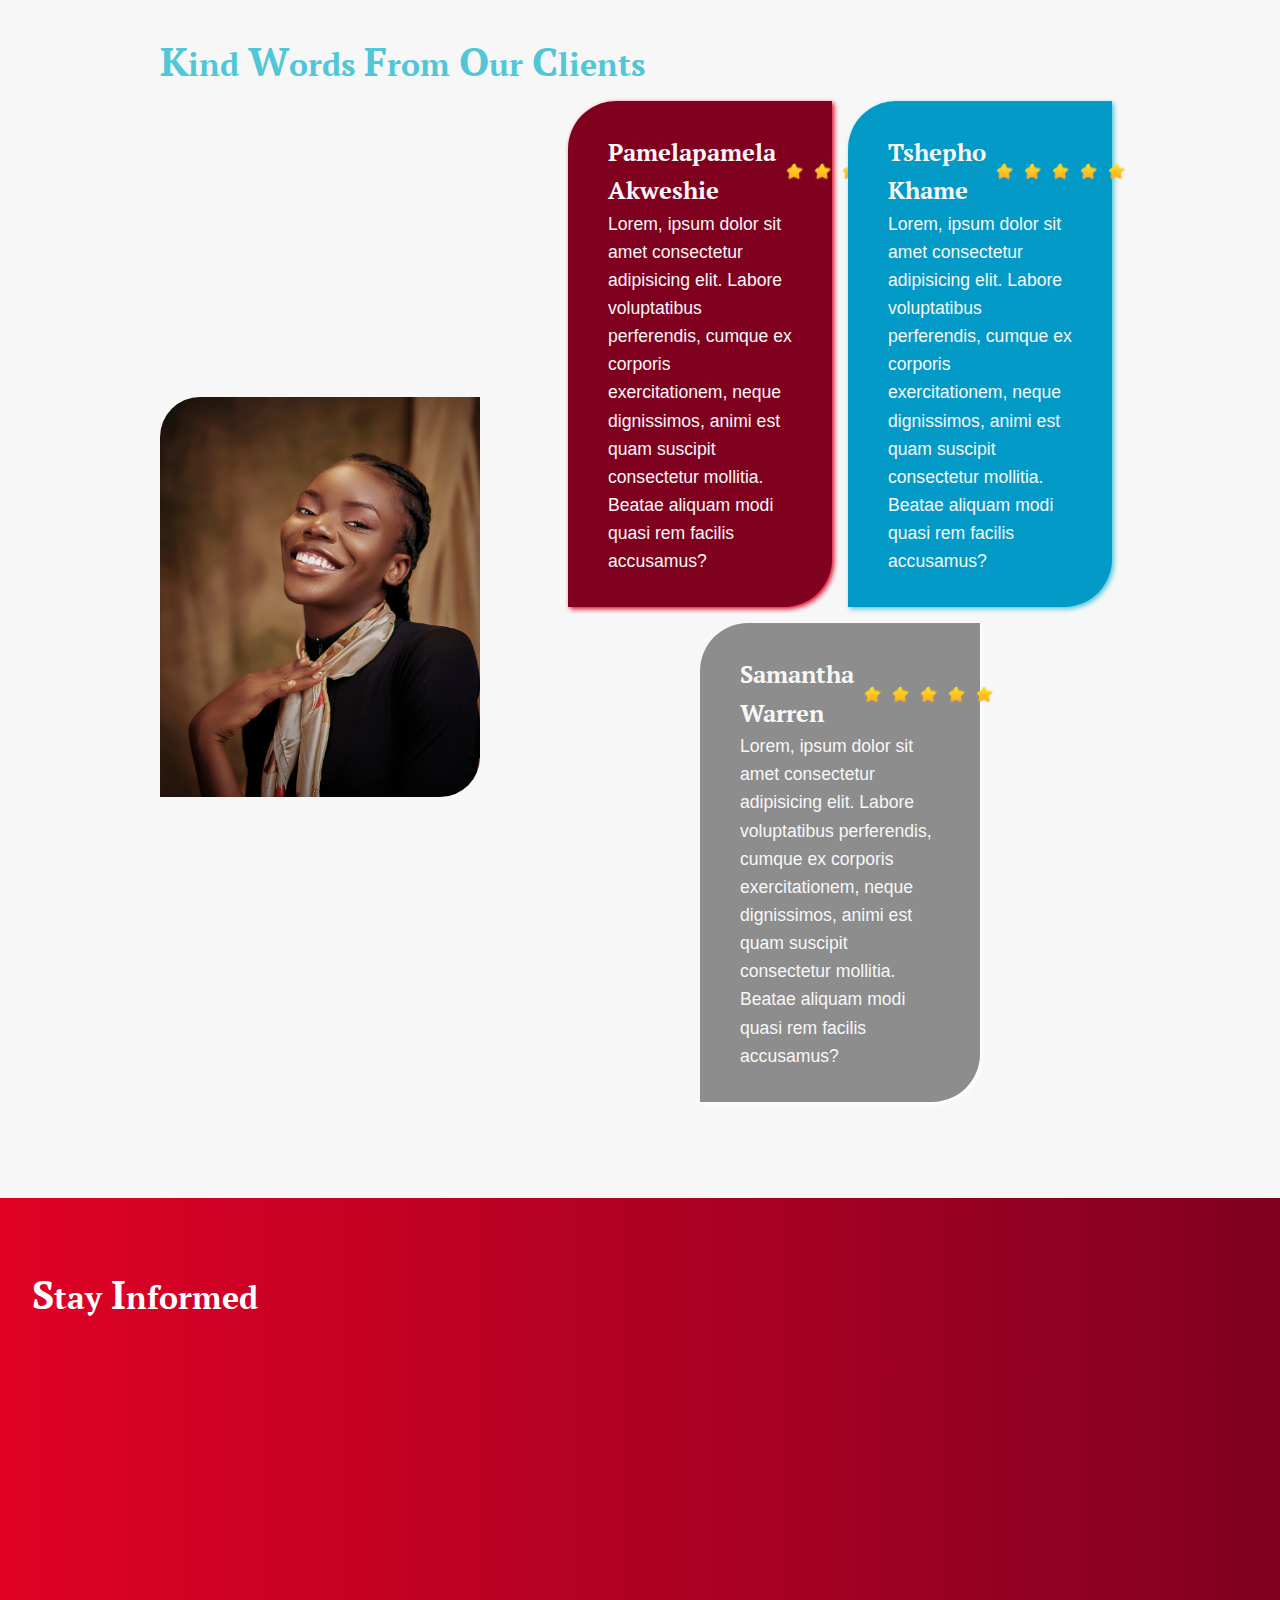
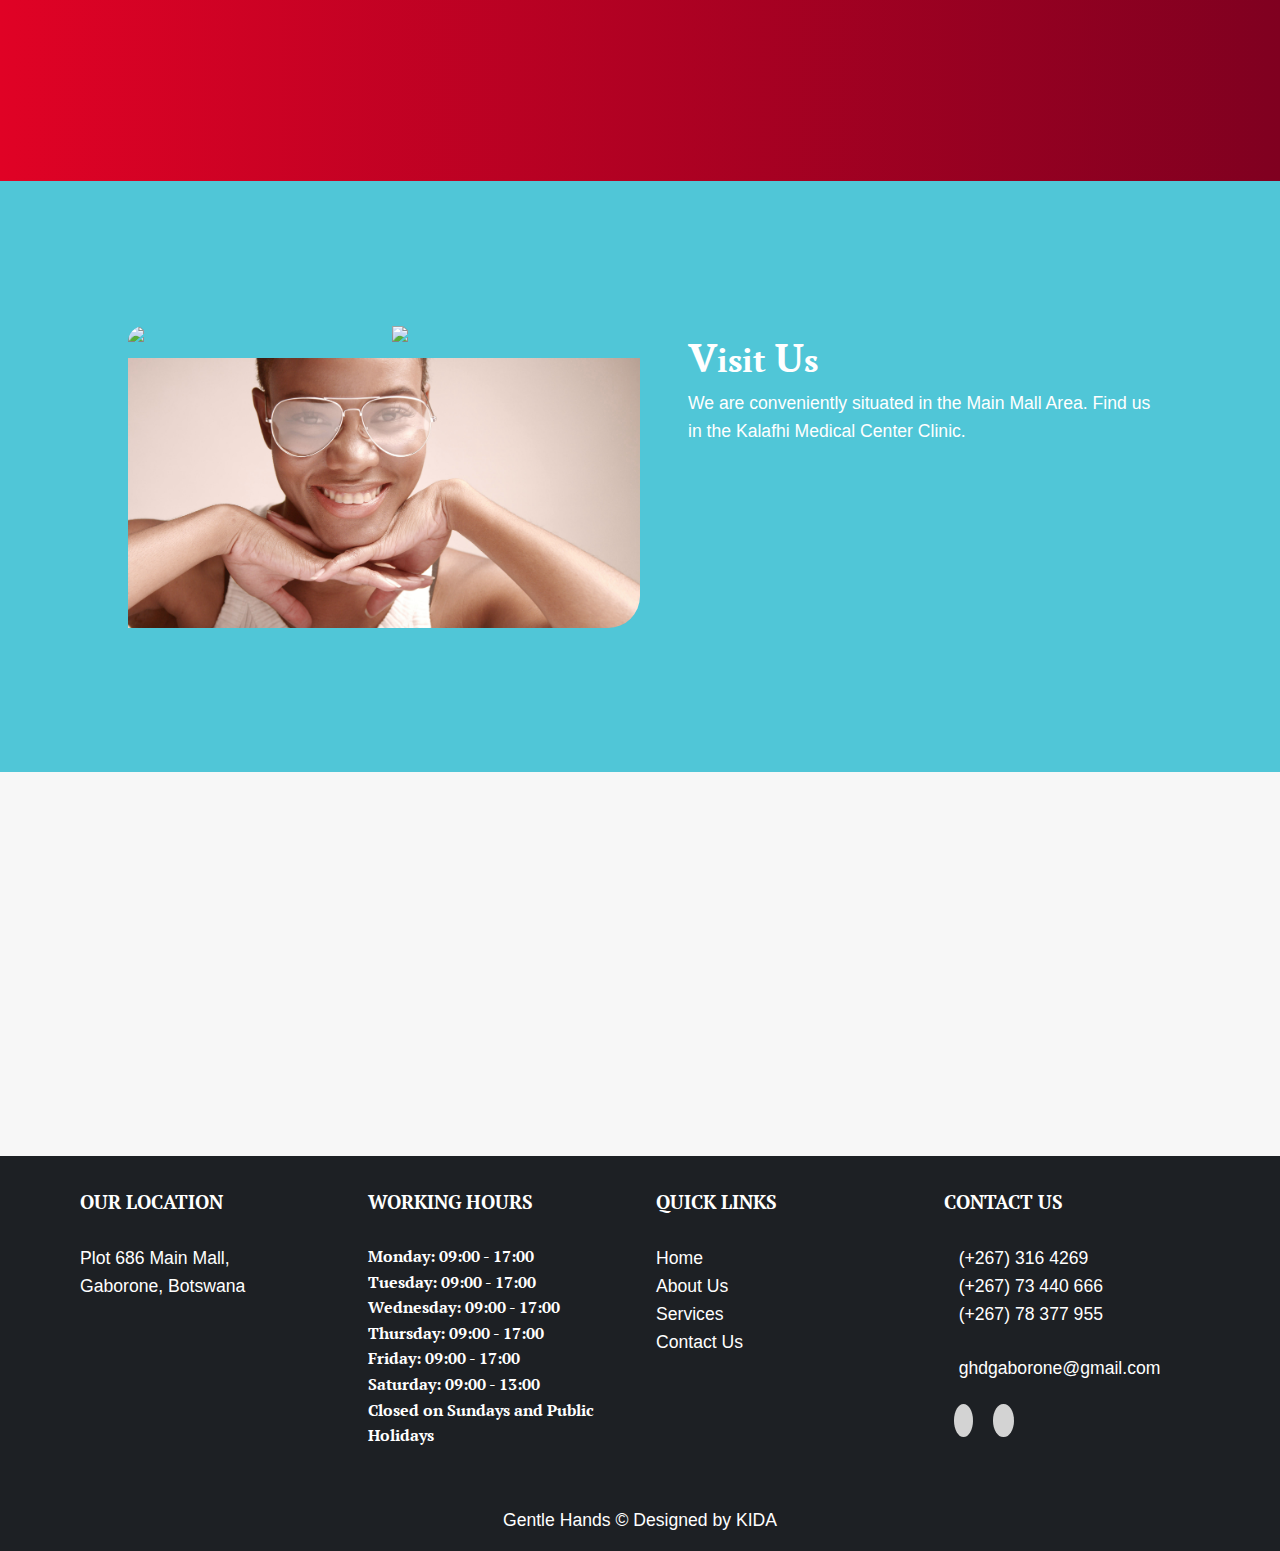
==== commit 2bf99c6d: "Update index.html" ====
--- a/index.html
+++ b/index.html
@@ -212,7 +212,7 @@
                 <div class="box-4 col-6">
                     <div class="flex">
                         <h2>
-                            Pamela Akweshie
+                            Pamelapamela Akweshie
                         </h2>
                         <img class="img-2" src="Main Images/star.png">
                         <img class="img-2" src="Main Images/star.png">
@@ -234,7 +234,8 @@
                         <img class="img-2" src="Main Images/star.png">
                         <img class="img-2" src="Main Images/star.png">
                         <img class="img-2" src="Main Images/star.png">
-                        <img class="img-2" src="Main Images/star.png">                    </div>
+                        <img class="img-2" src="Main Images/star.png">
+                    </div>
                     <p>Lorem, ipsum dolor sit amet consectetur adipisicing elit. Labore voluptatibus perferendis, cumque
                         ex corporis exercitationem, neque dignissimos, animi est quam suscipit consectetur mollitia.
                         Beatae aliquam modi quasi rem facilis accusamus?</p>
@@ -371,6 +372,23 @@
     <!-- Footer Section -->
     <footer id="Footer">
     </footer>
+    <!-- Snackbar -->
+    <div id="snackbar">
+        <div class="">
+            <i class="fas fa-circle-check" style="padding:4px 10px;color:white;"></i>
+            <span id="snackmessage">
+                Some text some message..
+            </span>
+        </div>
+    </div>
+    <div id="Negative-snackbar" style=" background-color: red;">
+        <div class="">
+            <i class="fas fa-circle-xmark" style="padding:4px 10px; color:white;"></i>
+            <span id="snackmessage">
+                Please Fill All Details
+            </span>
+        </div>
+    </div>
     <!-- Scroll Up Button -->
     <button id="scroll-to-top-btn">
         <img width="20" height="20" class="lazyloading-hidden lazyloaded" data-src="Main Images/up-long.svg"
@@ -381,13 +399,58 @@
         aria-labelledby="staticBackdropLabel" aria-hidden="true">
         <div class="modal-dialog modal-lg modal-dialog-centered modal-dialog-scrollable">
             <div class="modal-content">
-                <!-- <div class="modal-header1">
-                    <h3 class="modal-title" id="staticBackdropLabel">WE ARE LOCATED HERE...</h3>
-                    
-                </div> -->
-                <div class="modal-body position-relative">
+                <div class="modal-header red-21 position-relative">
+                    <h2> Book An Appointment With Us</h2>
                     <button type="button" class="btn-close position-absolute" data-bs-dismiss="modal" aria-label="Close"
                         onclick="closeModal()"></button>
+                </div>
+                <div class="modal-body row glass-effect grid">
+                    <div class="col-12 cont-center1 p-4">
+                        <div>
+                            <form class="form-3">
+                                <div class="form-group">
+                                    <label for="first-name">First Name:</label>
+                                    <input type="text" id="first-name" name="first-name" required>
+                                </div>
+                                <div class="form-group">
+                                    <label for="last-name">Last Name:</label>
+                                    <input type="text" id="last-name" name="last-name" required>
+                                </div>
+                                <div class="form-group">
+                                    <label for="email">Email:</label>
+                                    <input type="email" id="email" name="email" required>
+                                </div>
+                                <div class="form-group">
+                                    <label for="phone">Phone:</label>
+                                    <input type="number" id="phone" name="phone" required>
+                                </div>
+                                <div class="form-group full-width">
+                                    <label for="cars">Choose a service Type:</label>
+
+                                    <select name="cars" id="cars">
+                                        <option value="Bleach"> Bleaching</option>
+                                        <option value="Cleaning">Cleaning</option>
+                                        <option value="Comprehensive"> Comprehensive Exam</option>
+                                        <option value="Disimp"> Disimpaction</option>
+                                        <option value="Extract"> Extraction</option>
+                                        <option value="Fill"> Fillings</option>
+                                        <option value="InterOrtho"> Interceptive Orthodontics</option>
+                                        <option value="KidsDen"> Kid's Dentistry</option>
+                                        <option value="MinorOral">Minor Oral Surgery</option>
+                                        <option value="OralEdu"> Oral Health Education</option>
+                                        <option value="RootCanal"> Root Canal Treatment</option>
+                                        <option value="SpecialNeeds">Special Needs Patient Care</option>
+                                     
+                                    </select>
+                                    
+                                </div>
+
+                                <button id="ContactSubmit" class="btn" type="button" onclick="SendComment()">
+                                    SUBMIT
+                                </button>
+                        </div>
+                        </form>
+                    </div>
                 </div>
             </div>
         </div>
@@ -400,6 +463,11 @@
     <script src="js/Bootstrap.min.js"></script>
     <script src="js/Animations.js"></script>
     <script>
+        $(document).ready(function () {
+            reveal();
+        });
+
+
         // Show scroll-to-top button after scrolling halfway through the page
         window.onscroll = function () {
             var btn = document.getElementById("scroll-to-top-btn");
--- a/css/Gentle.css
+++ b/css/Gentle.css
@@ -1139,7 +1139,44 @@
   }
 
   /*Home Page*/
-
+  .flex{
+    display: flex;
+    gap:0.5rem;
+    align-items: center;
+  }
+  .box-2 {
+    background-color: var(--primary-clr);
+    border-radius: 3rem 0rem 3rem 0rem;
+    color: var(--secondary-clr);
+    box-shadow: 2px 2px 5px var(--primary-clr-2);
+    padding:2rem 2.5rem;
+    margin:0.5rem
+}
+.box-3{
+    background-color: var(--secondary-clr-2);
+    border-radius: 3rem 0rem 3rem 0rem;
+    color: var(--secondary-clr);
+    width:50%;
+    margin:0.5rem auto auto auto;
+    box-shadow: 2px 2px 5px var(--secondary-clr-1);
+    padding:2rem 2.5rem;
+}
+.box-4{
+    background-color: var(--tertiary-clr-2);
+    border-radius: 3rem 0rem 3rem 0rem;
+    color: var(--secondary-clr);
+    box-shadow: 2px 2px 5px var(--tertiary-clr-1);
+    padding:2rem 2.5rem;
+    margin:0.5rem
+}
+.testimonials img{
+    width:80%;
+    height:auto;
+}
+.testimonials .img-2{
+    width:20px;
+    height:20px
+}
   .main__ {
       background-image: url("../Main\ Images/MainBackground1.jpg");
       min-height: 100vh;
@@ -1309,7 +1346,7 @@
   .block h2 {
       padding-bottom: 2rem;
       margin-left: 0.4rem;
-      font-size: 2rem;
+      font-size: 2.5rem!important;
   }
 
   .block h2 em {
@@ -1479,7 +1516,7 @@
   .gap p {
       text-align: right;
   }
- 
+
   .pb-2 {
       padding-bottom: 2rem;
   }
@@ -1863,6 +1900,9 @@
   .bg-offwhite h4,
   .bg-white h4 {
       padding-bottom: .5rem;
+      font-size: 1.5rem;
+      line-height: 2rem;
+      text-align: center;
   }
 
   .bg-offwhite:hover,
@@ -1877,12 +1917,16 @@
       background-color: var(--secondary-clr-1);
       color: var(--primary-clr);
       padding: 2rem;
+      text-align: justify;
+      hyphens: auto;
   }
 
   .bg-offwhite {
       background-color: var(--primary-clr);
       color: var(--secondary-clr);
       padding: 2rem;
+      text-align: justify;
+      hyphens: auto;
   }
 
   .form {
@@ -3359,7 +3403,7 @@
   }
   .pb-1 {
     padding-bottom: 1rem;
-}  
+}
 .gap-1 {
     gap: 1rem;
     display: grid;
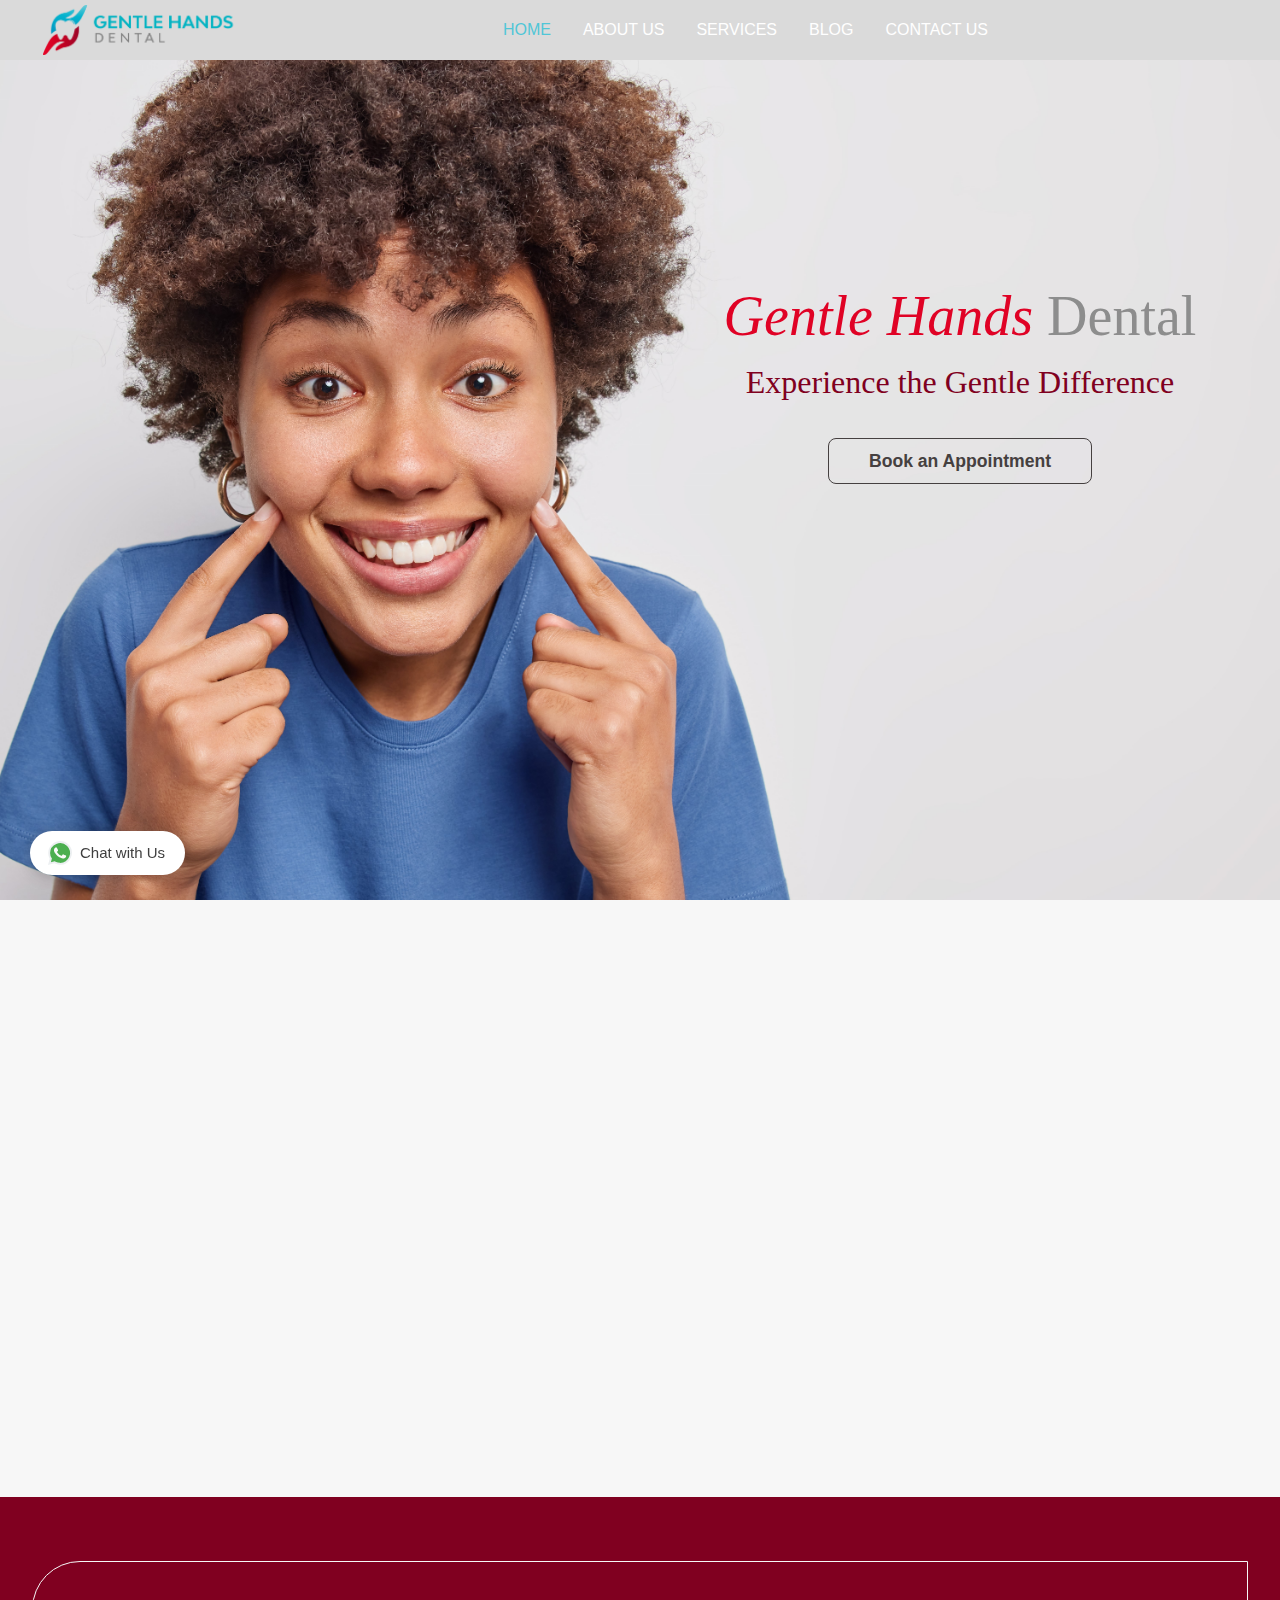
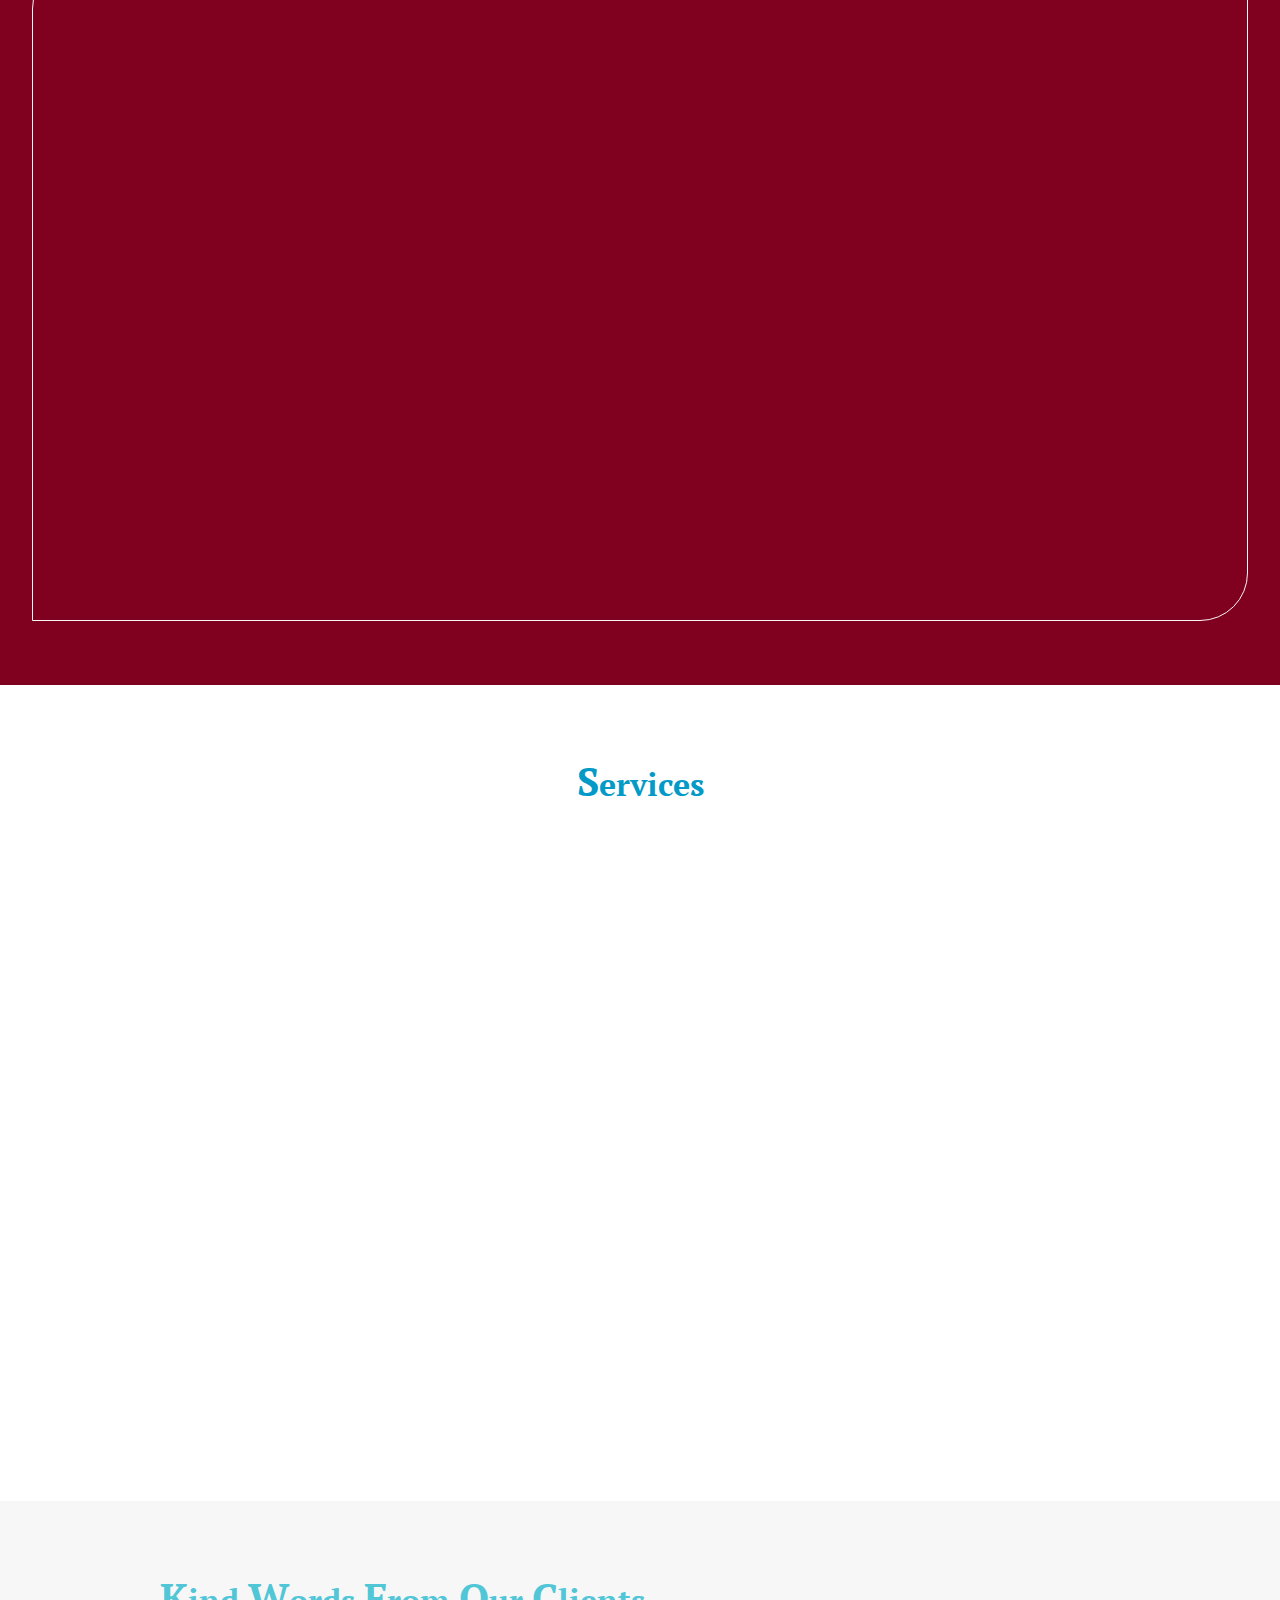
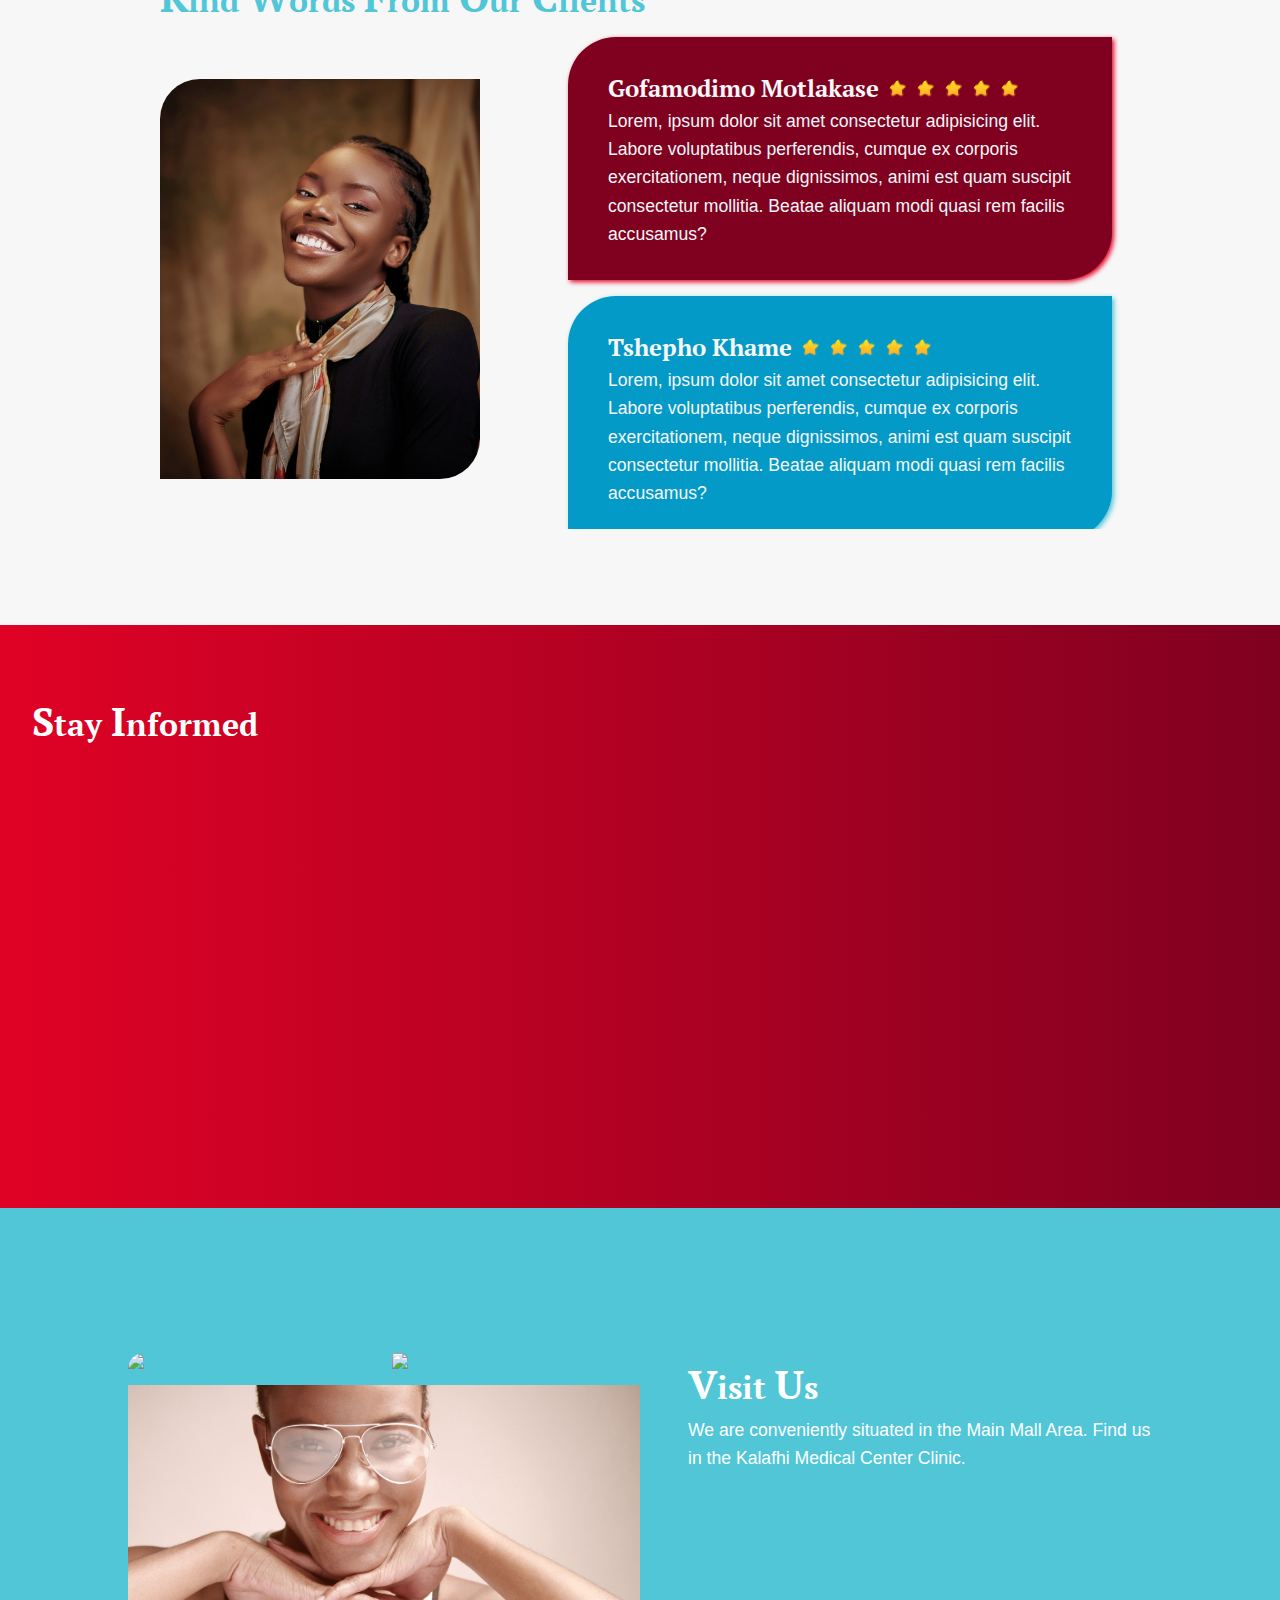
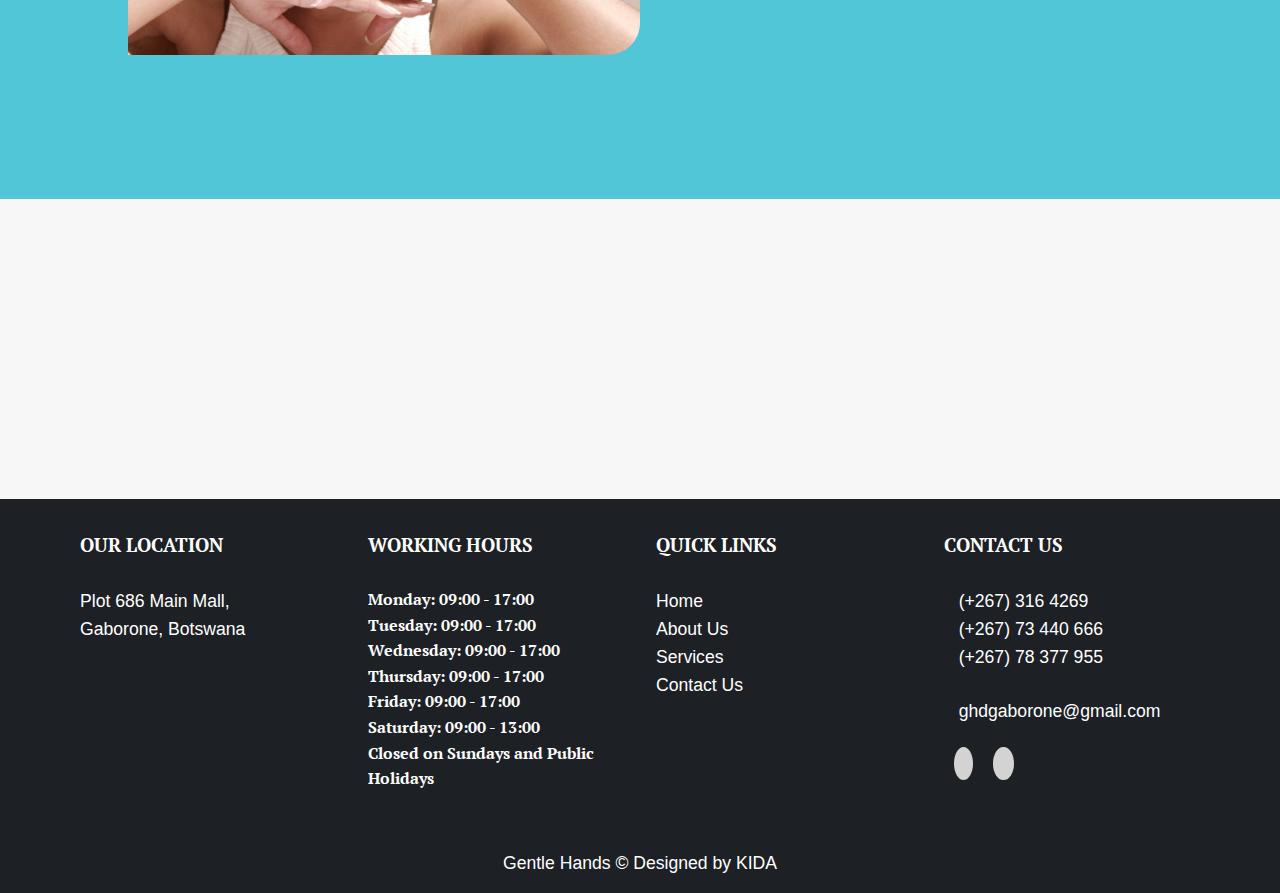
==== commit 8a130c8c: "Update index.html" ====
--- a/index.html
+++ b/index.html
@@ -99,25 +99,23 @@
     <!-- Services Section -->
     <div class="services-1 white-3">
         <h2 class="services-header"> <em>S</em>ervices</h2>
-        <div class="row services">
-            <div class="col-4 service-adjustment-l services-info reveal-fade-up">
-                <div class="col-12 row pb-2">
+        <div class="row services-info services">
+            <div class="col-4 services-6 service-adjustment-l reveal-fade-up">
+                <div class="col-12 row pb-2 flex-3">
                     <div class="col-10 ta-r gap">
-
                         <h3 class="h3-1"><a href="services.html#bleaching">Bleaching</a></h3>
                     </div>
                     <div class="icon1-1 col-2">
                         <img style="height:3rem;" src="Main Images/bleach.png">
                     </div>
                 </div>
-
-                <div class="col-12 row pb-2 mr-2">
+                <div class="col-12 row pb-2 mr-2  flex-3">
                     <div class="col-10 ta-r gap">
                         <h3 class="h3-1"><a href="services.html#exam">Comprehensive Exam </a></h3>
                     </div>
                     <div class="icon1-1 col-2"><img style="height:3rem;" src="Main Images/stethoscope1.png"></div>
                 </div>
-                <div class="col-12 row pb-2 mr-4">
+                <div class="col-12 row pb-2 mr-4  flex-3">
                     <div class="col-10 ta-r gap">
 
                         <h3 class="h3-1"><a href="services.html#cleaning">Cleaning (Scale and Polish)</a></h3>
@@ -126,20 +124,20 @@
                         <img style="height:3rem;" src="Main Images/tooth1.png">
                     </div>
                 </div>
-                <div class="col-12 row pb-2 mr-4">
+                <div class="col-12 row pb-2 mr-4  flex-3">
                     <div class="col-10 ta-r gap">
                         <h3 class="h3-1"><a href="services.html#root">Root Canal Treatment </a></h3>
                     </div>
                     <div class="icon1-1 col-2"><img style="height:3rem;" src="Main Images/rootcanal1.png"></div>
                 </div>
-                <div class="col-12 row pb-2 mr-2">
+                <div class="col-12 row pb-2 mr-2  flex-3">
                     <div class="col-10 ta-r gap">
                         <h3 class="h3-1"><a href="services.html#minororal">Minor Oral Surgery</a></h3>
 
                     </div>
                     <div class="icon1-1 col-2"><img style="height:3rem;" src="Main Images/minor oral.png"></div>
                 </div>
-                <div class="col-12 row pb-2">
+                <div class="col-12 row pb-2  flex-3">
                     <div class="col-10 ta-r gap">
                         <h3 class="h3-1"><a href="services.html#extraction">Extraction </a></h3>
 
@@ -149,48 +147,52 @@
 
 
             </div>
-            <div class="col-4 reveal-fade-up-2">
+            <div class="col-4 services-6 reveal-fade-up-2">
                 <img class="services-image" src="Main Images/tooth.png">
 
             </div>
-            <div class="col-4 services-info reveal-fade-up">
-
-                <div class="col-12 row gap pb-2 ">
+            <div class="col-4 services-7 reveal-fade-up-2">
+                <img class="services-image" src="Main Images/tooth.png">
+
+            </div>
+            <div class="col-4 services-6  reveal-fade-up">
+
+                <div class="col-12 row gap pb-2 flex-3">
                     <div class="icon1-1 col-2"><img style="height:3rem;" src="Main Images/children (2).png"></div>
                     <div class="col-10 ">
                         <h3 class="h3-2"><a href="services.html#kids">Kid's Dentistry </a></h3>
                     </div>
 
                 </div>
-                <div class="col-12 row gap pb-2 ml-2 ">
+                <div class="col-12 row gap pb-2 ml-2 flex-3">
+                    
+<div class="icon1-1 col-2"><img style="height:3rem;" src="Main Images/teeth1.png"></div>
+                    <div class="col-10">
+                        <h3 class="h3-2"><a href="services.html#oralhealth">Oral Health Education </a></h3>
+                    </div>
+                </div>
+                <div class="col-12 row gap pb-2 ml-4 flex-3">
                     <div class="icon1-1 col-2"><img style="height:3rem;" src="Main Images/special.png"></div>
                     <div class="col-10 ">
                         <h3 class="h3-2"><a href="services.html#special">Special Needs Patient Care </a></h3>
                     </div>
 
                 </div>
-                <div class="col-12 row gap pb-2 ml-4 ">
-                    <div class="icon1-1 col-2"><img style="height:3rem;" src="Main Images/teeth1.png"></div>
-                    <div class="col-10">
-                        <h3 class="h3-2"><a href="services.html#oralhealth">Oral Health Education </a></h3>
-                    </div>
-
-                </div>
-                <div class="col-12 row gap pb-2 ml-4 ">
+                <div class="col-12 row gap pb-2 ml-4 flex-3">
                     <div class="icon1-1 col-2"><img style="height:3rem;" src="Main Images/drilling1.png"></div>
                     <div class="col-10">
                         <h3 class="h3-2"><a href="services.html#fillings">Fillings (Simple Restoration) </a></h3>
                     </div>
 
                 </div>
-                <div class="col-12 row gap pb-2 ml-2 ">
+                <div class="col-12 row gap pb-2 ml-2 flex-3">
                     <div class="icon1-1 col-2"><img style="height:3rem;" src="Main Images/orthodontics.png"></div>
                     <div class="col-10 ">
                         <h3 class="h3-2"><a href="services.html#orthodontics">Orthodontics (Interceptive) </a></h3>
                     </div>
 
                 </div>
-                <div class="col-12 row gap pb-2 ">
+                <div class="col-12 row gap pb-2 flex-3">
                     <div class="icon1-1 col-2"><img style="height:3rem;" src="Main Images/mouth-mirror1.png"></div>
                     <div class="col-10 ">
                         <h3 class="h3-2"><a href="services.html#disimpaction">Disimpaction </a></h3>
@@ -206,56 +208,102 @@
         <h3><em>K</em>ind <em>W</em>ords <em>F</em>rom <em>O</em>ur <em>C</em>lients</h3>
         <div class="row testimonials">
             <div class="col-5 center">
-                <img src="Main Images/pexels-elias-momoh-11022091.jpg">
-            </div>
-            <div class="col-7 row">
-                <div class="box-4 col-6">
+                <img id="Test-img" src="Main Images/pexels-elias-momoh-11022091.jpg">
+            </div>
+            <div class="col-7 row" id="Testimonials">
+                <div class="box-4 col-12 Testi">
                     <div class="flex">
                         <h2>
-                            Pamelapamela Akweshie
+                            Gofamodimo Motlakase
                         </h2>
-                        <img class="img-2" src="Main Images/star.png">
-                        <img class="img-2" src="Main Images/star.png">
-                        <img class="img-2" src="Main Images/star.png">
-                        <img class="img-2" src="Main Images/star.png">
-                        <img class="img-2" src="Main Images/star.png">
+                        <div class="flex"> <img class="img-2" src="Main Images/star.png">
+                            <img class="img-2" src="Main Images/star.png">
+                            <img class="img-2" src="Main Images/star.png">
+                            <img class="img-2" src="Main Images/star.png">
+                            <img class="img-2" src="Main Images/star.png"></div>
                     </div>
 
                     <p>Lorem, ipsum dolor sit amet consectetur adipisicing elit. Labore voluptatibus perferendis, cumque
                         ex corporis exercitationem, neque dignissimos, animi est quam suscipit consectetur mollitia.
                         Beatae aliquam modi quasi rem facilis accusamus?</p>
                 </div>
-                <div class="box-2 col-6">
+                <div class="box-2 col-12 Testi">
                     <div class="flex">
                         <h2>
                             Tshepho Khame
                         </h2>
-                        <img class="img-2" src="Main Images/star.png">
-                        <img class="img-2" src="Main Images/star.png">
-                        <img class="img-2" src="Main Images/star.png">
-                        <img class="img-2" src="Main Images/star.png">
-                        <img class="img-2" src="Main Images/star.png">
+                        <div class="flex"> <img class="img-2" src="Main Images/star.png">
+                            <img class="img-2" src="Main Images/star.png">
+                            <img class="img-2" src="Main Images/star.png">
+                            <img class="img-2" src="Main Images/star.png">
+                            <img class="img-2" src="Main Images/star.png"></div>
                     </div>
                     <p>Lorem, ipsum dolor sit amet consectetur adipisicing elit. Labore voluptatibus perferendis, cumque
                         ex corporis exercitationem, neque dignissimos, animi est quam suscipit consectetur mollitia.
                         Beatae aliquam modi quasi rem facilis accusamus?</p>
                 </div>
-                <div class="box-3 col-12 center">
+                <div class="box-3 col-12 Testi center">
                     <div class="flex">
                         <h2>
                             Samantha Warren
                         </h2>
+                        <div class="flex"><img class="img-2" src="Main Images/star.png">
                         <img class="img-2" src="Main Images/star.png">
                         <img class="img-2" src="Main Images/star.png">
                         <img class="img-2" src="Main Images/star.png">
-                        <img class="img-2" src="Main Images/star.png">
-                        <img class="img-2" src="Main Images/star.png">
+                        <img class="img-2" src="Main Images/star.png"></div>
+                        
                     </div>
                     <p>Lorem, ipsum dolor sit amet consectetur adipisicing elit. Labore voluptatibus perferendis, cumque
                         ex corporis exercitationem, neque dignissimos, animi est quam suscipit consectetur mollitia.
                         Beatae aliquam modi quasi rem facilis accusamus?</p>
                 </div>
-
+                <div class="box-4 col-12 Testi">
+                    <div class="flex">
+                        <h2>
+                            Gofamodimo Motlakase
+                        </h2>
+                        <div class="flex"> <img class="img-2" src="Main Images/star.png">
+                            <img class="img-2" src="Main Images/star.png">
+                            <img class="img-2" src="Main Images/star.png">
+                            <img class="img-2" src="Main Images/star.png">
+                            <img class="img-2" src="Main Images/star.png"></div>
+                    </div>
+
+                    <p>Lorem, ipsum dolor sit amet consectetur adipisicing elit. Labore voluptatibus perferendis, cumque
+                        ex corporis exercitationem, neque dignissimos, animi est quam suscipit consectetur mollitia.
+                        Beatae aliquam modi quasi rem facilis accusamus?</p>
+                </div>
+                <div class="box-2 col-12 Testi">
+                    <div class="flex">
+                        <h2>
+                            Tshepho Khame
+                        </h2>
+                        <div class="flex"> <img class="img-2" src="Main Images/star.png">
+                            <img class="img-2" src="Main Images/star.png">
+                            <img class="img-2" src="Main Images/star.png">
+                            <img class="img-2" src="Main Images/star.png">
+                            <img class="img-2" src="Main Images/star.png"></div>
+                    </div>
+                    <p>Lorem, ipsum dolor sit amet consectetur adipisicing elit. Labore voluptatibus perferendis, cumque
+                        ex corporis exercitationem, neque dignissimos, animi est quam suscipit consectetur mollitia.
+                        Beatae aliquam modi quasi rem facilis accusamus?</p>
+                </div>
+                <div class="box-3 col-12 Testi center">
+                    <div class="flex">
+                        <h2>
+                            Samantha Warren
+                        </h2>
+                        <div class="flex"> <img class="img-2" src="Main Images/star.png">
+                            <img class="img-2" src="Main Images/star.png">
+                            <img class="img-2" src="Main Images/star.png">
+                            <img class="img-2" src="Main Images/star.png">
+                            <img class="img-2" src="Main Images/star.png"></div>
+                    </div>
+                    <p>Lorem, ipsum dolor sit amet consectetur adipisicing elit. Labore voluptatibus perferendis, cumque
+                        ex corporis exercitationem, neque dignissimos, animi est quam suscipit consectetur mollitia.
+                        Beatae aliquam modi quasi rem facilis accusamus?</p>
+                </div>
             </div>
         </div>
 
@@ -293,8 +341,8 @@
         </div>
     </div>
     <!-- Partners Section -->
-    <div class="home-partners row">
-        <div class="col-12 row home-partners-1 reveal-fade-right">
+    <div class="home-partners row" >
+        <div class="col-12 row home-partners-1 reveal-fade-right" id="Partners">
             <div class="col-3 partner-logo">
                 <img src="Main Images/bomaid.png">
             </div>
@@ -309,6 +357,15 @@
             </div>
             <div class="col-3 partner-logo">
                 <img src="Main Images/kalafhi-logo-removebg-preview.png">
+            </div>
+            <div class="col-3 partner-logo">
+                <img src="Main Images/HavenExec.jpg">
+            </div>
+            <div class="col-3 partner-logo">
+                <img src="Main Images/Lefkara1.png">
+            </div>
+            <div class="col-3 partner-logo">
+                <img src="Main Images/SmileTime1.png">
             </div>
         </div>
 
@@ -440,16 +497,13 @@
                                         <option value="OralEdu"> Oral Health Education</option>
                                         <option value="RootCanal"> Root Canal Treatment</option>
                                         <option value="SpecialNeeds">Special Needs Patient Care</option>
-                                     
                                     </select>
-                                    
                                 </div>
-
-                                <button id="ContactSubmit" class="btn" type="button" onclick="SendComment()">
-                                    SUBMIT
+                                <button id="ContactSubmit" class="btn" type="button" onclick="">
+                                    BOOK NOW
                                 </button>
+                            </form>
                         </div>
-                        </form>
                     </div>
                 </div>
             </div>
--- a/css/Gentle.css
+++ b/css/Gentle.css
@@ -1022,7 +1022,11 @@
       font-size: 2.5rem;
 
   }
-
+  .red-21 {
+    background-image: linear-gradient(to right, var(--tertiary-clr-1), var(--tertiary-clr-2));
+    color: var(--secondary-clr-1);
+    padding: 2rem;
+}
   .red-2 {
       background-image: linear-gradient(to right, var(--tertiary-clr-1), var(--tertiary-clr-2));
       color: var(--secondary-clr-1);
@@ -1156,8 +1160,7 @@
     background-color: var(--secondary-clr-2);
     border-radius: 3rem 0rem 3rem 0rem;
     color: var(--secondary-clr);
-    width:50%;
-    margin:0.5rem auto auto auto;
+    margin:0.5rem;
     box-shadow: 2px 2px 5px var(--secondary-clr-1);
     padding:2rem 2.5rem;
 }
@@ -1167,7 +1170,7 @@
     color: var(--secondary-clr);
     box-shadow: 2px 2px 5px var(--tertiary-clr-1);
     padding:2rem 2.5rem;
-    margin:0.5rem
+    margin:0.5rem;
 }
 .testimonials img{
     width:80%;
@@ -1177,6 +1180,18 @@
     width:20px;
     height:20px
 }
+#Testimonials{
+    height:max(500px,10rem);
+    overflow: scroll;
+    scroll-behavior: smooth;
+    padding: 0;
+    margin: 0;
+    position: relative;
+    animation: scroll 5s linear infinite; /* Adjust the speed as needed */  
+}
+#Testimonials::-webkit-scrollbar { 
+    display: none;  /* Safari and Chrome */
+}
   .main__ {
       background-image: url("../Main\ Images/MainBackground1.jpg");
       min-height: 100vh;
@@ -1206,7 +1221,7 @@
       font-size: 4.5rem;
       color: var(--secondary-clr-2);
       font-weight: bolder;
-      line-height: 2.5rem;
+      line-height: 3.5rem;
       font-weight: lighter;
       font-family: 'Times New Roman', serif;
   }
@@ -1467,14 +1482,7 @@
   }
 
   .services {
-      padding: 2rem 3rem 0rem;
-  }
-
-  .services-info {
-      color: var(--bs-dark);
-      padding: 3rem 0rem;
-      align-content: center;
-      align-items: center;
+      padding: 4rem 0rem 0rem;
   }
 
   .h3-1 {
@@ -1506,7 +1514,7 @@
   }
 
   .gap {
-      gap: 2rem;
+      gap: 1rem;
       display: grid;
       align-content: center;
       align-items: center;
@@ -1622,6 +1630,7 @@
       gap: 2rem;
       justify-content: center;
       align-items: center;
+      overflow: hidden;
   }
 
   .home-partners .col-4 {
@@ -1928,6 +1937,34 @@
       text-align: justify;
       hyphens: auto;
   }
+  .form-3 {
+    width: 100%;
+    color: var(--primary-clr);
+}
+.form-3 button {
+    display: block !important;
+    background-color: var(--tertiary-clr-2);
+    border: 1px solid white;
+    color: white;
+    padding: 0.5rem 1rem;
+    text-align: center;
+    text-decoration: none;
+    font-size: 16px;
+    margin-top: 2rem;
+    border-radius: .5rem;
+    cursor: pointer;
+    float: right;
+    width: auto;
+    font-weight: bold;
+}
+
+.form-3 button:hover {
+    background-color: var(--tertiary-clr-1);
+    color: var(--secondary-clr-1);
+    border: 1px solid var(--tertiary-clr-1);
+    cursor: pointer;
+}
+
 
   .form {
       padding: 2rem 7rem;
@@ -1945,7 +1982,7 @@
   input[type="text"],
   input[type="email"],
   input[type="number"],
-  textarea {
+  textarea, select {
       width: 100%;
       padding: 0.5rem;
       border: #ccc;
@@ -2170,6 +2207,9 @@
   }
 
   /*Services Page*/
+  .services-7{
+    display: none;
+  }
   .service {
       display: grid;
       align-items: center;
@@ -2648,6 +2688,11 @@
   @media (min-width:500px) and (max-width:1000px) {
 
       /*Home Page 1000px*/
+      .testimonials img{
+        width:60%;
+        height:auto;
+        margin: 1rem auto;
+    }
       .main__all {
           margin-left: 27rem;
       }
@@ -2788,6 +2833,22 @@
           margin: auto;
           text-align: justify;
       }
+      .services-6{
+        grid-column: auto/span 6 !important;
+      }
+      .services-7{
+        display: block;
+        grid-column: auto/span 6 !important;
+      }
+      .flex-3{
+        display: flex;
+        flex-wrap: wrap-reverse;
+      }
+
+
+
+
+
 
       /*Contact Page 1000px*/
       .contact-details {
@@ -3058,7 +3119,15 @@
           grid-column: auto/span 12;
       }
   }
-
+@media (max-width:800px){
+    .services-6 .services-image, .services-7 .services-image{
+        display: none;
+    }
+
+    .services-6, .services-7{
+        grid-column: auto/span 12!important;
+    }
+}
 
   @media (min-width:768px) and (max-width:1000px) {
 
@@ -3123,6 +3192,12 @@
 
 
   @media screen and (max-width:500px) {
+    .services-info{
+        
+    }
+    .flex{
+        flex-wrap: wrap;
+    }
       .column-reverse-md {
           display: flex;
           flex-direction: column-reverse;
@@ -3387,10 +3462,16 @@
           }
       }
 
-
-  }
-
-  /*Editor*/
+      #Test-img{
+        display: none;
+    }
+    .testimonials{
+        width:auto;
+        padding:1rem;
+    }
+  }
+
+  /*Editor Page*/
   .editor h2{
     font-size: 2.5rem;
     margin-left: 5%;
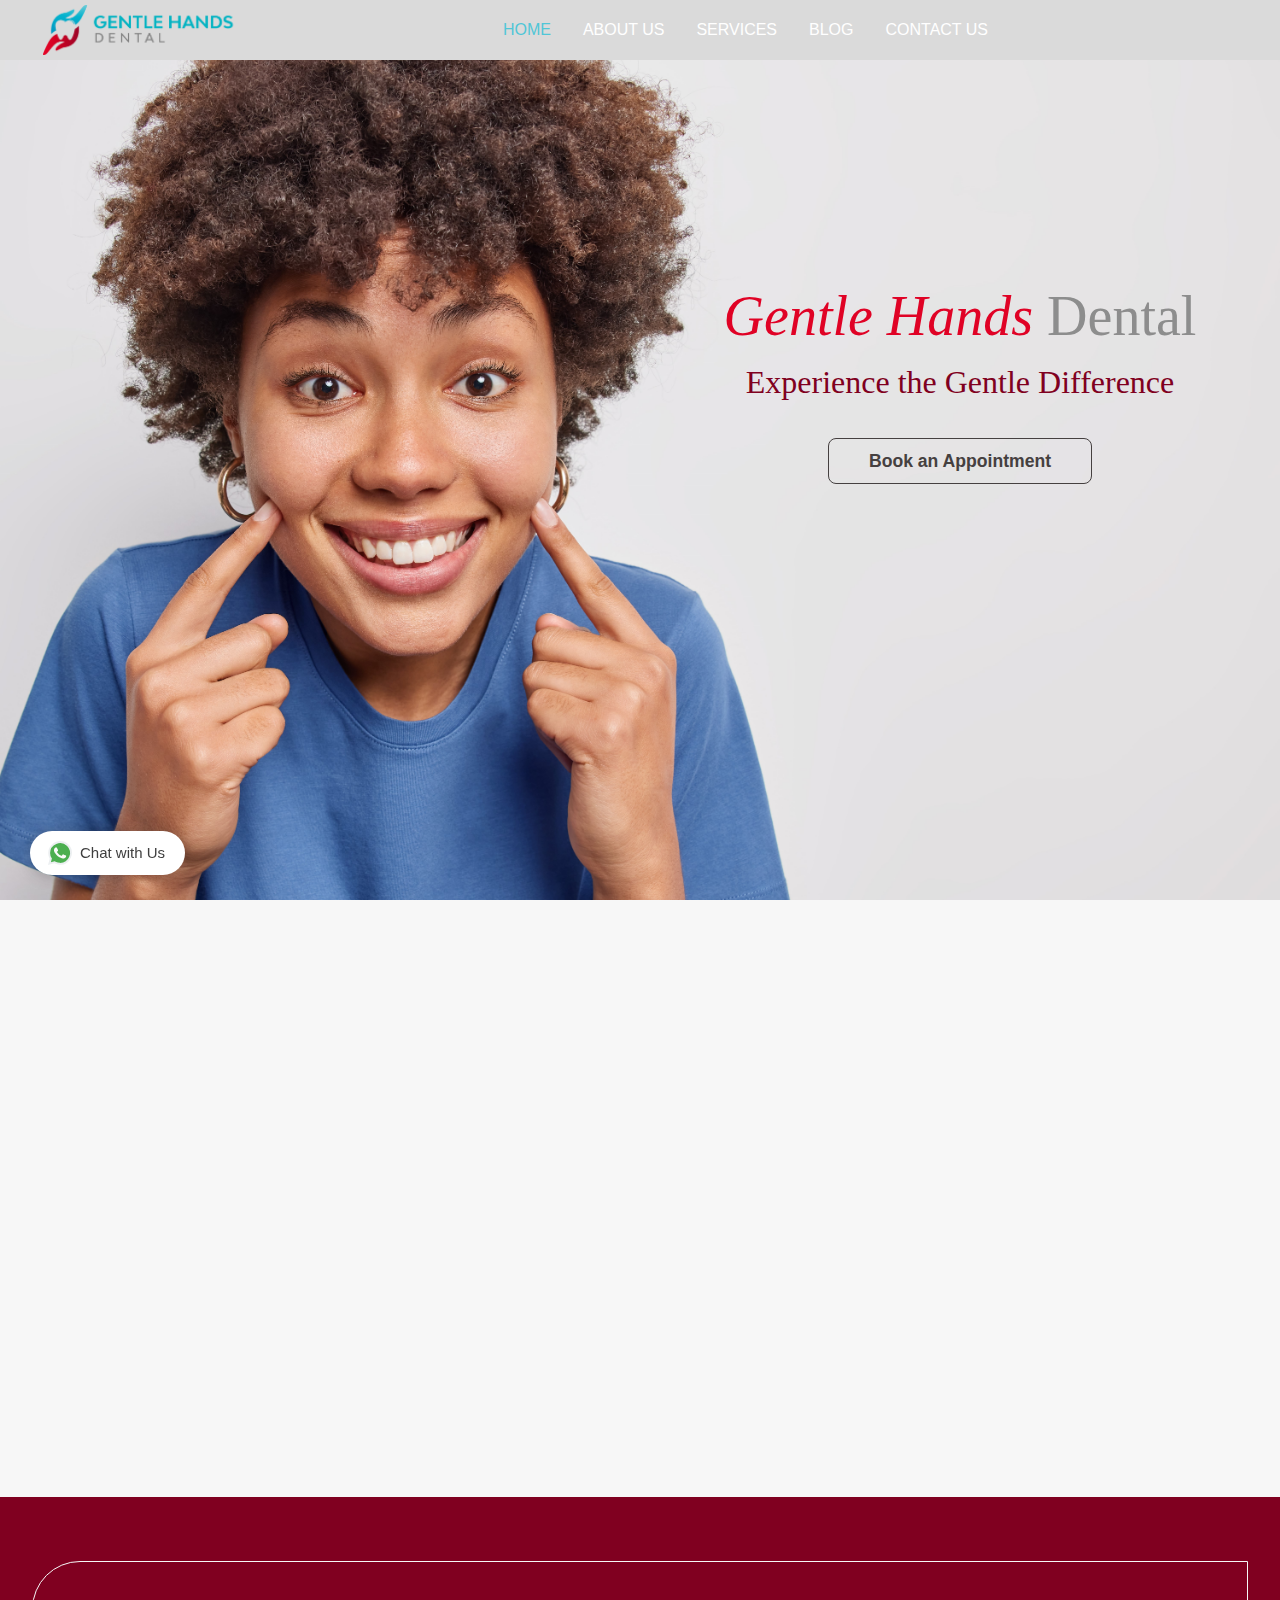
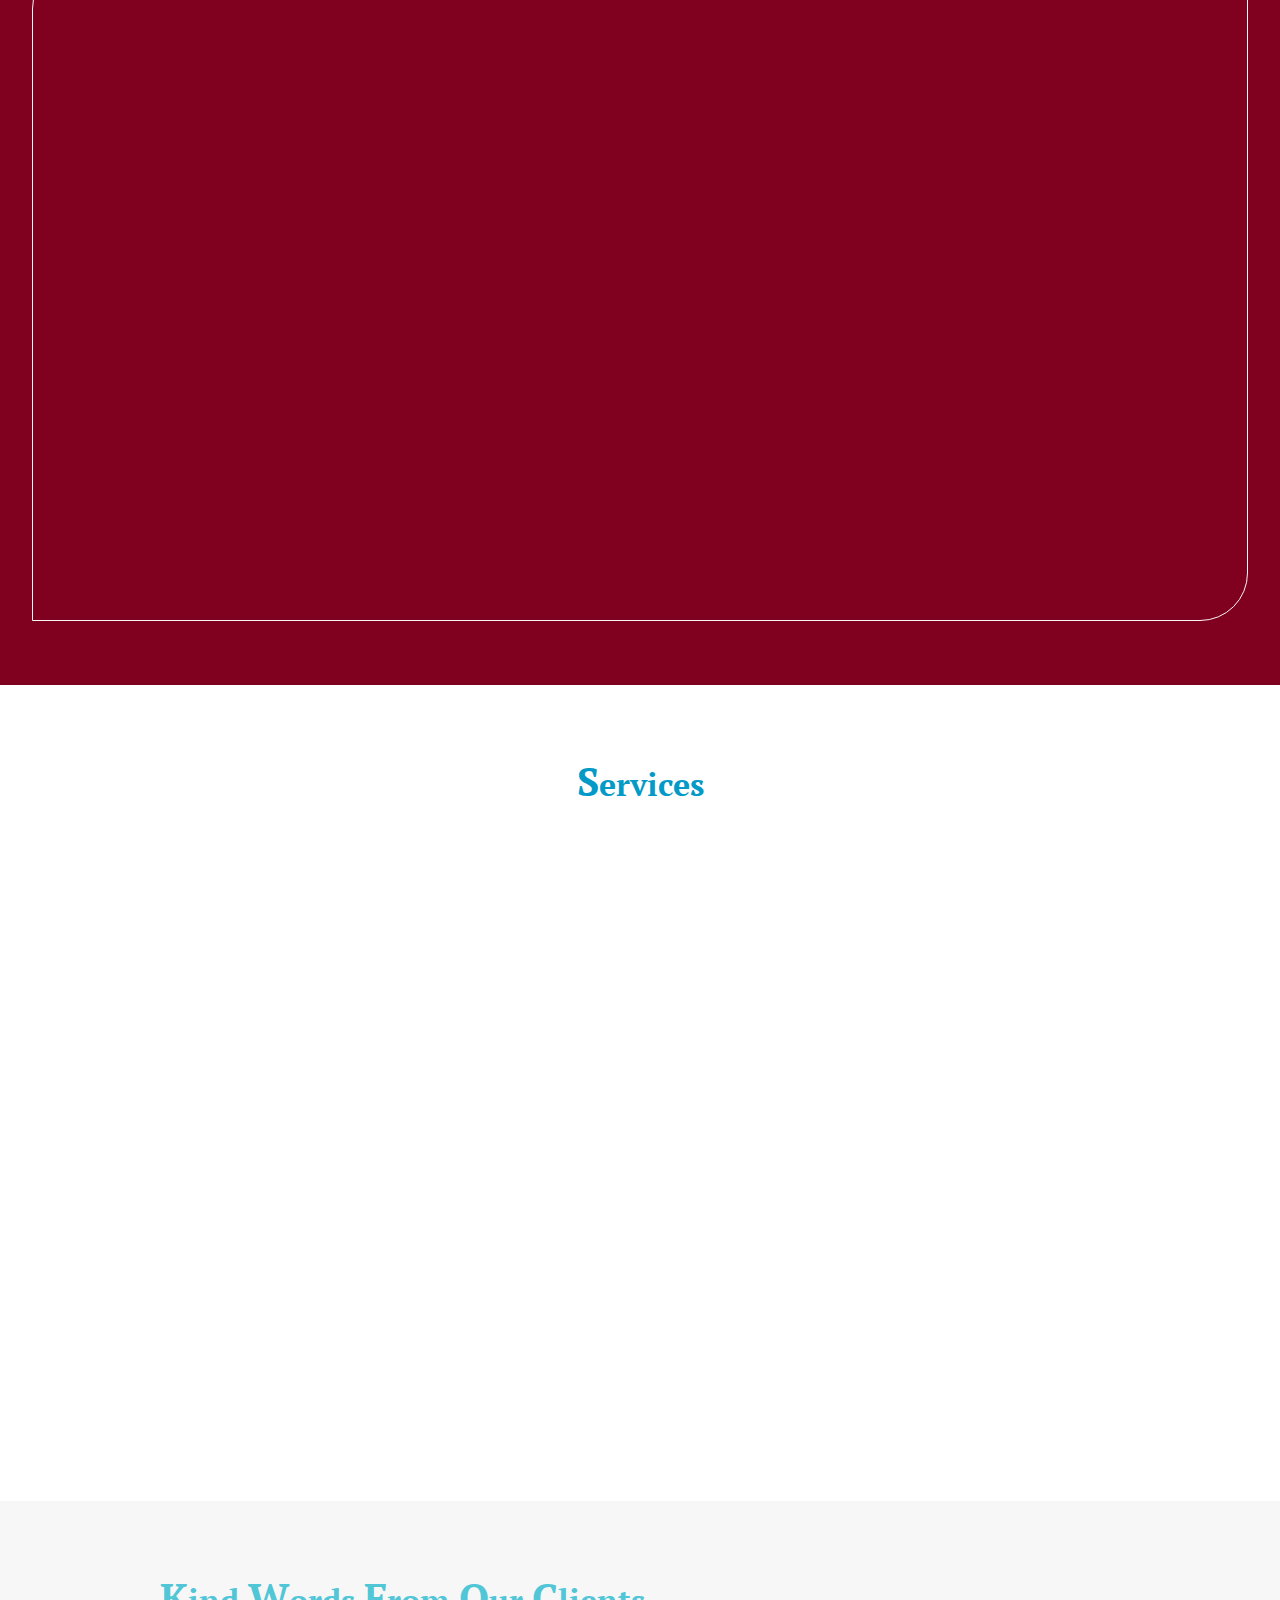
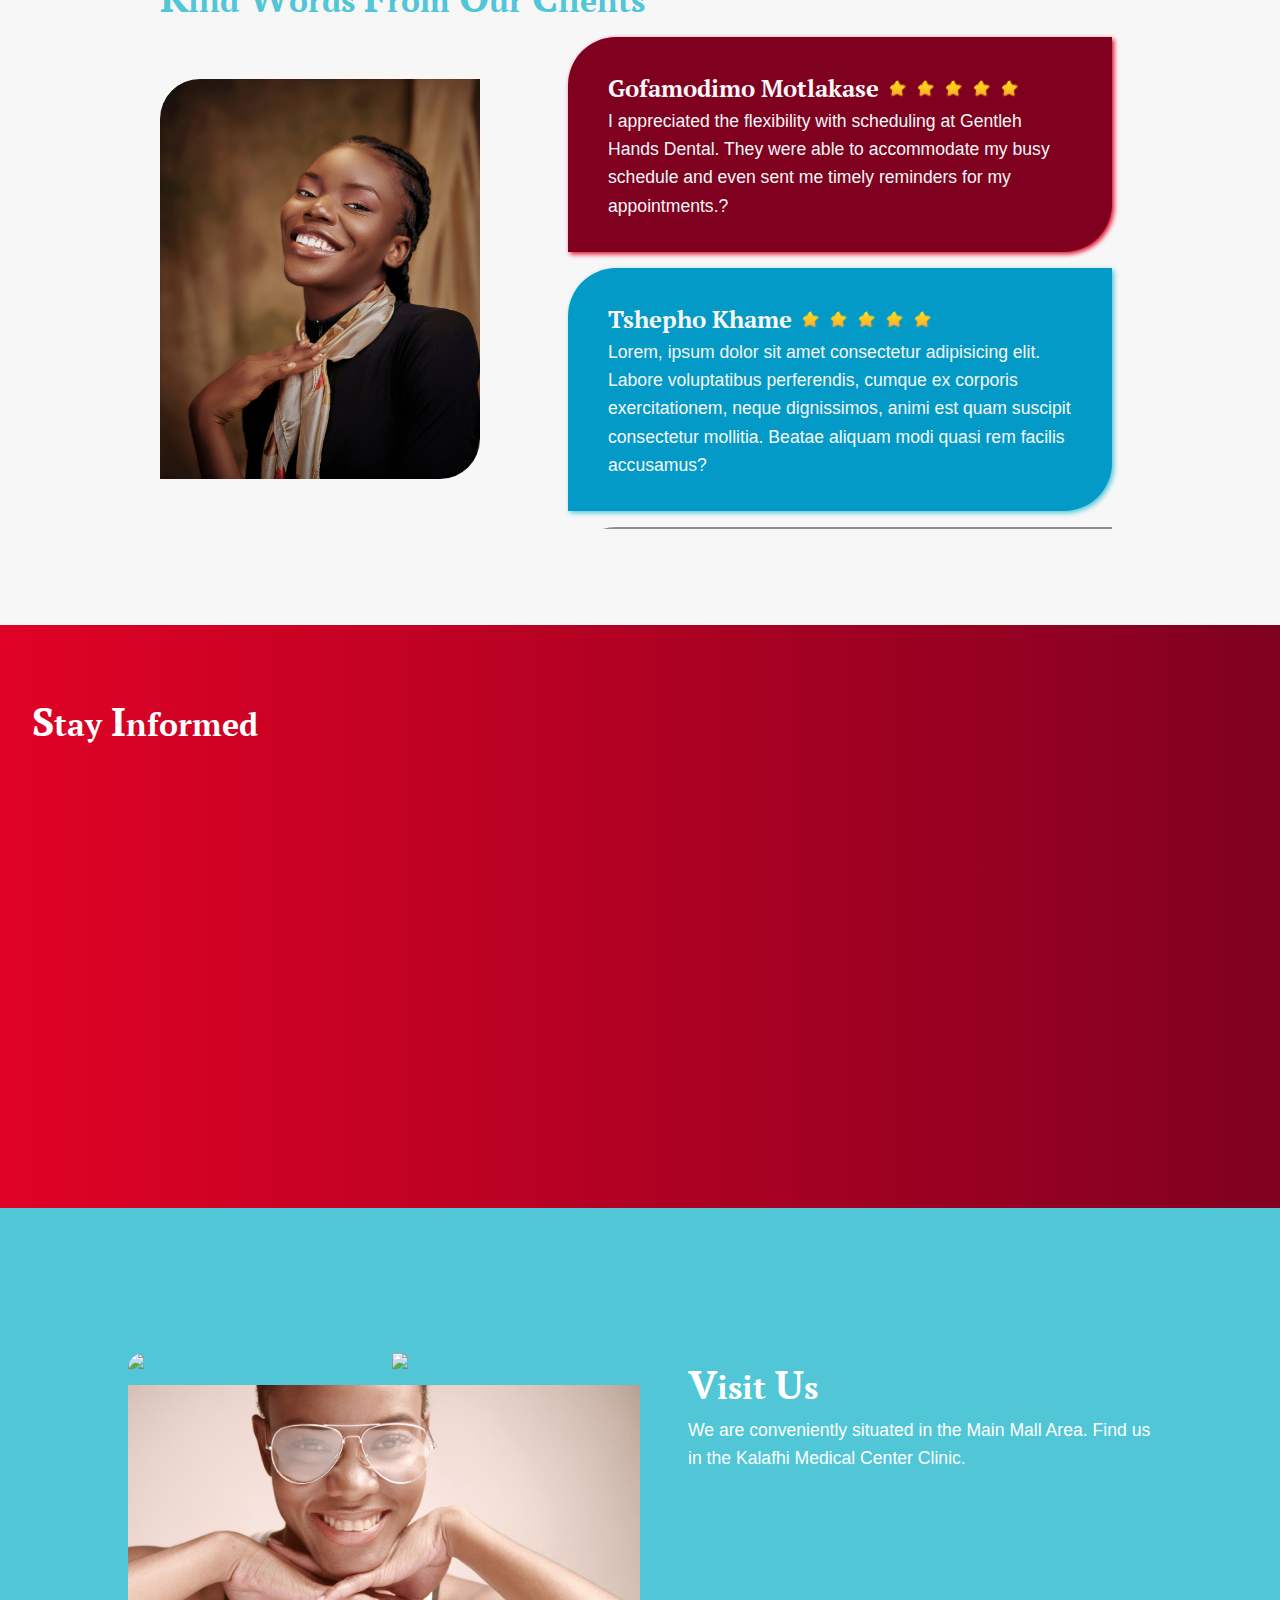
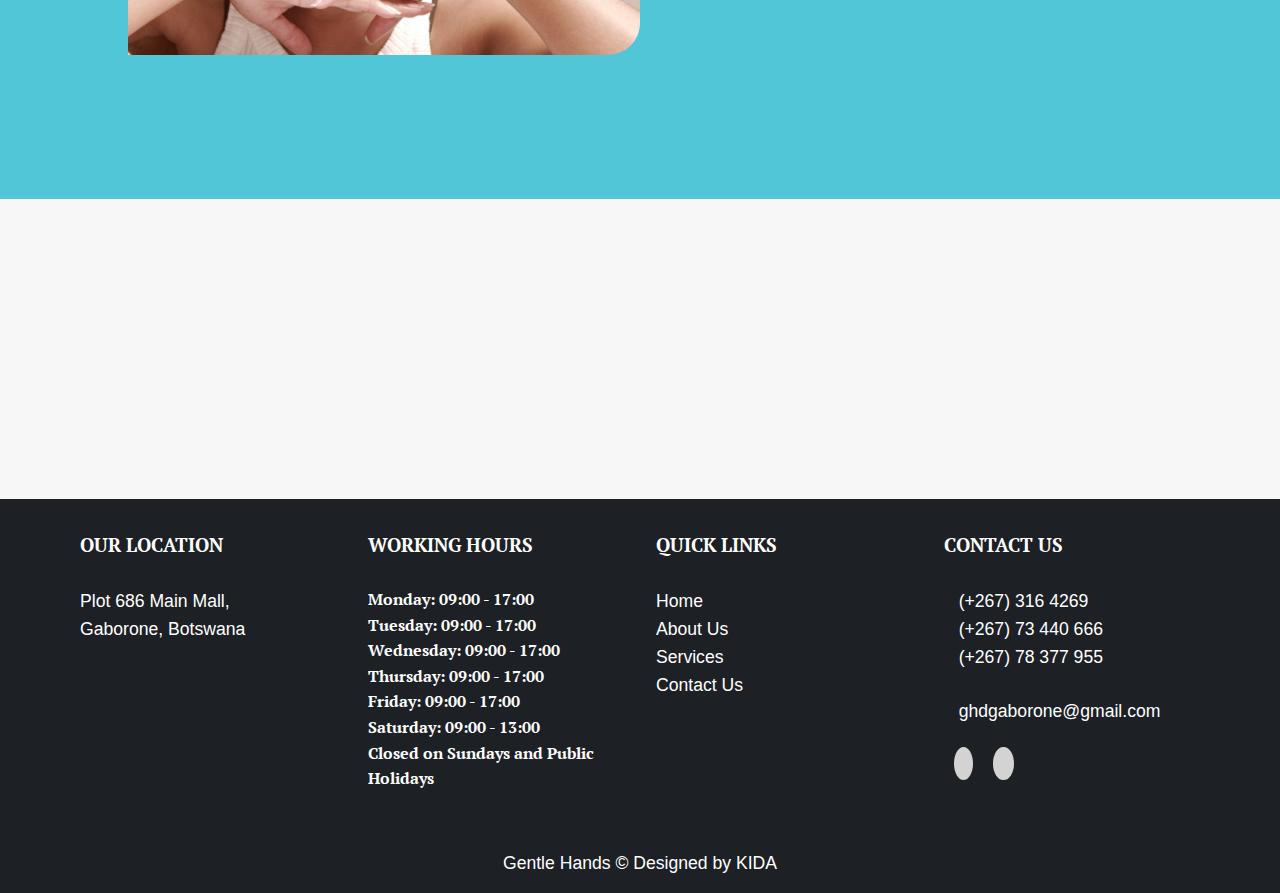
==== commit 221d59f4: "Update index.html" ====
--- a/index.html
+++ b/index.html
@@ -66,7 +66,7 @@
             <div class="reveal-fade-right row">
                 <h2 class="col-12"><em>H</em>ow <em>C</em>an <em>W</em>e <em>H</em>elp?</h2>
                 <div class="col-3 slider m-1 bg-offwhite" style="display:block;">
-                    <h4>Time for a Check Up?</h4>
+                    <h4>Need a Check Up?</h4>
                     <p>Maintain your radiant smile and overall well-being with a visit to Gentle Hands Dental. Our
                         expert
                         team offers comprehensive check-ups, gentle cleanings, and personalized care to people of all
@@ -101,7 +101,7 @@
         <h2 class="services-header"> <em>S</em>ervices</h2>
         <div class="row services-info services">
             <div class="col-4 services-6 service-adjustment-l reveal-fade-up">
-                <div class="col-12 row pb-2 flex-3">
+                <div class="col-12 row pb-2 flex-4">
                     <div class="col-10 ta-r gap">
                         <h3 class="h3-1"><a href="services.html#bleaching">Bleaching</a></h3>
                     </div>
@@ -109,13 +109,13 @@
                         <img style="height:3rem;" src="Main Images/bleach.png">
                     </div>
                 </div>
-                <div class="col-12 row pb-2 mr-2  flex-3">
+                <div class="col-12 row pb-2 mr-2  flex-4">
                     <div class="col-10 ta-r gap">
                         <h3 class="h3-1"><a href="services.html#exam">Comprehensive Exam </a></h3>
                     </div>
                     <div class="icon1-1 col-2"><img style="height:3rem;" src="Main Images/stethoscope1.png"></div>
                 </div>
-                <div class="col-12 row pb-2 mr-4  flex-3">
+                <div class="col-12 row pb-2 mr-4  flex-4">
                     <div class="col-10 ta-r gap">
 
                         <h3 class="h3-1"><a href="services.html#cleaning">Cleaning (Scale and Polish)</a></h3>
@@ -124,20 +124,20 @@
                         <img style="height:3rem;" src="Main Images/tooth1.png">
                     </div>
                 </div>
-                <div class="col-12 row pb-2 mr-4  flex-3">
+                <div class="col-12 row pb-2 mr-4  flex-4">
                     <div class="col-10 ta-r gap">
                         <h3 class="h3-1"><a href="services.html#root">Root Canal Treatment </a></h3>
                     </div>
                     <div class="icon1-1 col-2"><img style="height:3rem;" src="Main Images/rootcanal1.png"></div>
                 </div>
-                <div class="col-12 row pb-2 mr-2  flex-3">
+                <div class="col-12 row pb-2 mr-2  flex-4">
                     <div class="col-10 ta-r gap">
                         <h3 class="h3-1"><a href="services.html#minororal">Minor Oral Surgery</a></h3>
 
                     </div>
                     <div class="icon1-1 col-2"><img style="height:3rem;" src="Main Images/minor oral.png"></div>
                 </div>
-                <div class="col-12 row pb-2  flex-3">
+                <div class="col-12 row pb-2  flex-4">
                     <div class="col-10 ta-r gap">
                         <h3 class="h3-1"><a href="services.html#extraction">Extraction </a></h3>
 
@@ -165,8 +165,8 @@
 
                 </div>
                 <div class="col-12 row gap pb-2 ml-2 flex-3">
-                    
-<div class="icon1-1 col-2"><img style="height:3rem;" src="Main Images/teeth1.png"></div>
+
+                    <div class="icon1-1 col-2"><img style="height:3rem;" src="Main Images/teeth1.png"></div>
                     <div class="col-10">
                         <h3 class="h3-2"><a href="services.html#oralhealth">Oral Health Education </a></h3>
                     </div>
@@ -220,12 +220,12 @@
                             <img class="img-2" src="Main Images/star.png">
                             <img class="img-2" src="Main Images/star.png">
                             <img class="img-2" src="Main Images/star.png">
-                            <img class="img-2" src="Main Images/star.png"></div>
-                    </div>
-
-                    <p>Lorem, ipsum dolor sit amet consectetur adipisicing elit. Labore voluptatibus perferendis, cumque
-                        ex corporis exercitationem, neque dignissimos, animi est quam suscipit consectetur mollitia.
-                        Beatae aliquam modi quasi rem facilis accusamus?</p>
+                            <img class="img-2" src="Main Images/star.png">
+                        </div>
+                    </div>
+
+                    <p>I appreciated the flexibility with scheduling at Gentleh Hands Dental. They were able to accommodate my busy schedule
+                        and even sent me timely reminders for my appointments.?</p>
                 </div>
                 <div class="box-2 col-12 Testi">
                     <div class="flex">
@@ -236,7 +236,8 @@
                             <img class="img-2" src="Main Images/star.png">
                             <img class="img-2" src="Main Images/star.png">
                             <img class="img-2" src="Main Images/star.png">
-                            <img class="img-2" src="Main Images/star.png"></div>
+                            <img class="img-2" src="Main Images/star.png">
+                        </div>
                     </div>
                     <p>Lorem, ipsum dolor sit amet consectetur adipisicing elit. Labore voluptatibus perferendis, cumque
                         ex corporis exercitationem, neque dignissimos, animi est quam suscipit consectetur mollitia.
@@ -248,11 +249,12 @@
                             Samantha Warren
                         </h2>
                         <div class="flex"><img class="img-2" src="Main Images/star.png">
-                        <img class="img-2" src="Main Images/star.png">
-                        <img class="img-2" src="Main Images/star.png">
-                        <img class="img-2" src="Main Images/star.png">
-                        <img class="img-2" src="Main Images/star.png"></div>
-                        
+                            <img class="img-2" src="Main Images/star.png">
+                            <img class="img-2" src="Main Images/star.png">
+                            <img class="img-2" src="Main Images/star.png">
+                            <img class="img-2" src="Main Images/star.png">
+                        </div>
+
                     </div>
                     <p>Lorem, ipsum dolor sit amet consectetur adipisicing elit. Labore voluptatibus perferendis, cumque
                         ex corporis exercitationem, neque dignissimos, animi est quam suscipit consectetur mollitia.
@@ -267,7 +269,8 @@
                             <img class="img-2" src="Main Images/star.png">
                             <img class="img-2" src="Main Images/star.png">
                             <img class="img-2" src="Main Images/star.png">
-                            <img class="img-2" src="Main Images/star.png"></div>
+                            <img class="img-2" src="Main Images/star.png">
+                        </div>
                     </div>
 
                     <p>Lorem, ipsum dolor sit amet consectetur adipisicing elit. Labore voluptatibus perferendis, cumque
@@ -283,7 +286,8 @@
                             <img class="img-2" src="Main Images/star.png">
                             <img class="img-2" src="Main Images/star.png">
                             <img class="img-2" src="Main Images/star.png">
-                            <img class="img-2" src="Main Images/star.png"></div>
+                            <img class="img-2" src="Main Images/star.png">
+                        </div>
                     </div>
                     <p>Lorem, ipsum dolor sit amet consectetur adipisicing elit. Labore voluptatibus perferendis, cumque
                         ex corporis exercitationem, neque dignissimos, animi est quam suscipit consectetur mollitia.
@@ -298,7 +302,8 @@
                             <img class="img-2" src="Main Images/star.png">
                             <img class="img-2" src="Main Images/star.png">
                             <img class="img-2" src="Main Images/star.png">
-                            <img class="img-2" src="Main Images/star.png"></div>
+                            <img class="img-2" src="Main Images/star.png">
+                        </div>
                     </div>
                     <p>Lorem, ipsum dolor sit amet consectetur adipisicing elit. Labore voluptatibus perferendis, cumque
                         ex corporis exercitationem, neque dignissimos, animi est quam suscipit consectetur mollitia.
@@ -341,34 +346,36 @@
         </div>
     </div>
     <!-- Partners Section -->
-    <div class="home-partners row" >
-        <div class="col-12 row home-partners-1 reveal-fade-right" id="Partners">
-            <div class="col-3 partner-logo">
-                <img src="Main Images/bomaid.png">
-            </div>
-            <div class="col-3 partner-logo">
-                <img src="Main Images/pula-med-logo.png">
-            </div>
-            <div class="col-3 partner-logo">
-                <img src="Main Images/botsogo-removebg-preview.png">
-            </div>
-            <div class="col-3 partner-logo">
-                <img src="Main Images/bpomas.png">
-            </div>
-            <div class="col-3 partner-logo">
-                <img src="Main Images/kalafhi-logo-removebg-preview.png">
-            </div>
-            <div class="col-3 partner-logo">
-                <img src="Main Images/HavenExec.jpg">
-            </div>
-            <div class="col-3 partner-logo">
-                <img src="Main Images/Lefkara1.png">
-            </div>
-            <div class="col-3 partner-logo">
-                <img src="Main Images/SmileTime1.png">
-            </div>
-        </div>
-
+    <div class="white-5">
+        <div class="home-partners row">
+            <div class="col-12 row home-partners-1 reveal-fade-right" id="Partners">
+                <div class="col-3 partner-logo">
+                    <img src="Main Images/bomaid.png">
+                </div>
+                <div class="col-3 partner-logo">
+                    <img src="Main Images/pula-med-logo.png">
+                </div>
+                <div class="col-3 partner-logo">
+                    <img src="Main Images/botsogo-removebg-preview.png">
+                </div>
+                <div class="col-3 partner-logo">
+                    <img src="Main Images/bpomas.png">
+                </div>
+                <div class="col-3 partner-logo">
+                    <img src="Main Images/kalafhi-logo-removebg-preview.png">
+                </div>
+                <div class="col-3 partner-logo">
+                    <img src="Main Images/HavenExec.jpg">
+                </div>
+                <div class="col-3 partner-logo">
+                    <img src="Main Images/Lefkara1.png">
+                </div>
+                <div class="col-3 partner-logo">
+                    <img src="Main Images/SmileTime1.png">
+                </div>
+            </div>
+    
+        </div>
     </div>
     <!-- Whatsapp Widget -->
     <div id='whatsapp-chat' class='hide'>
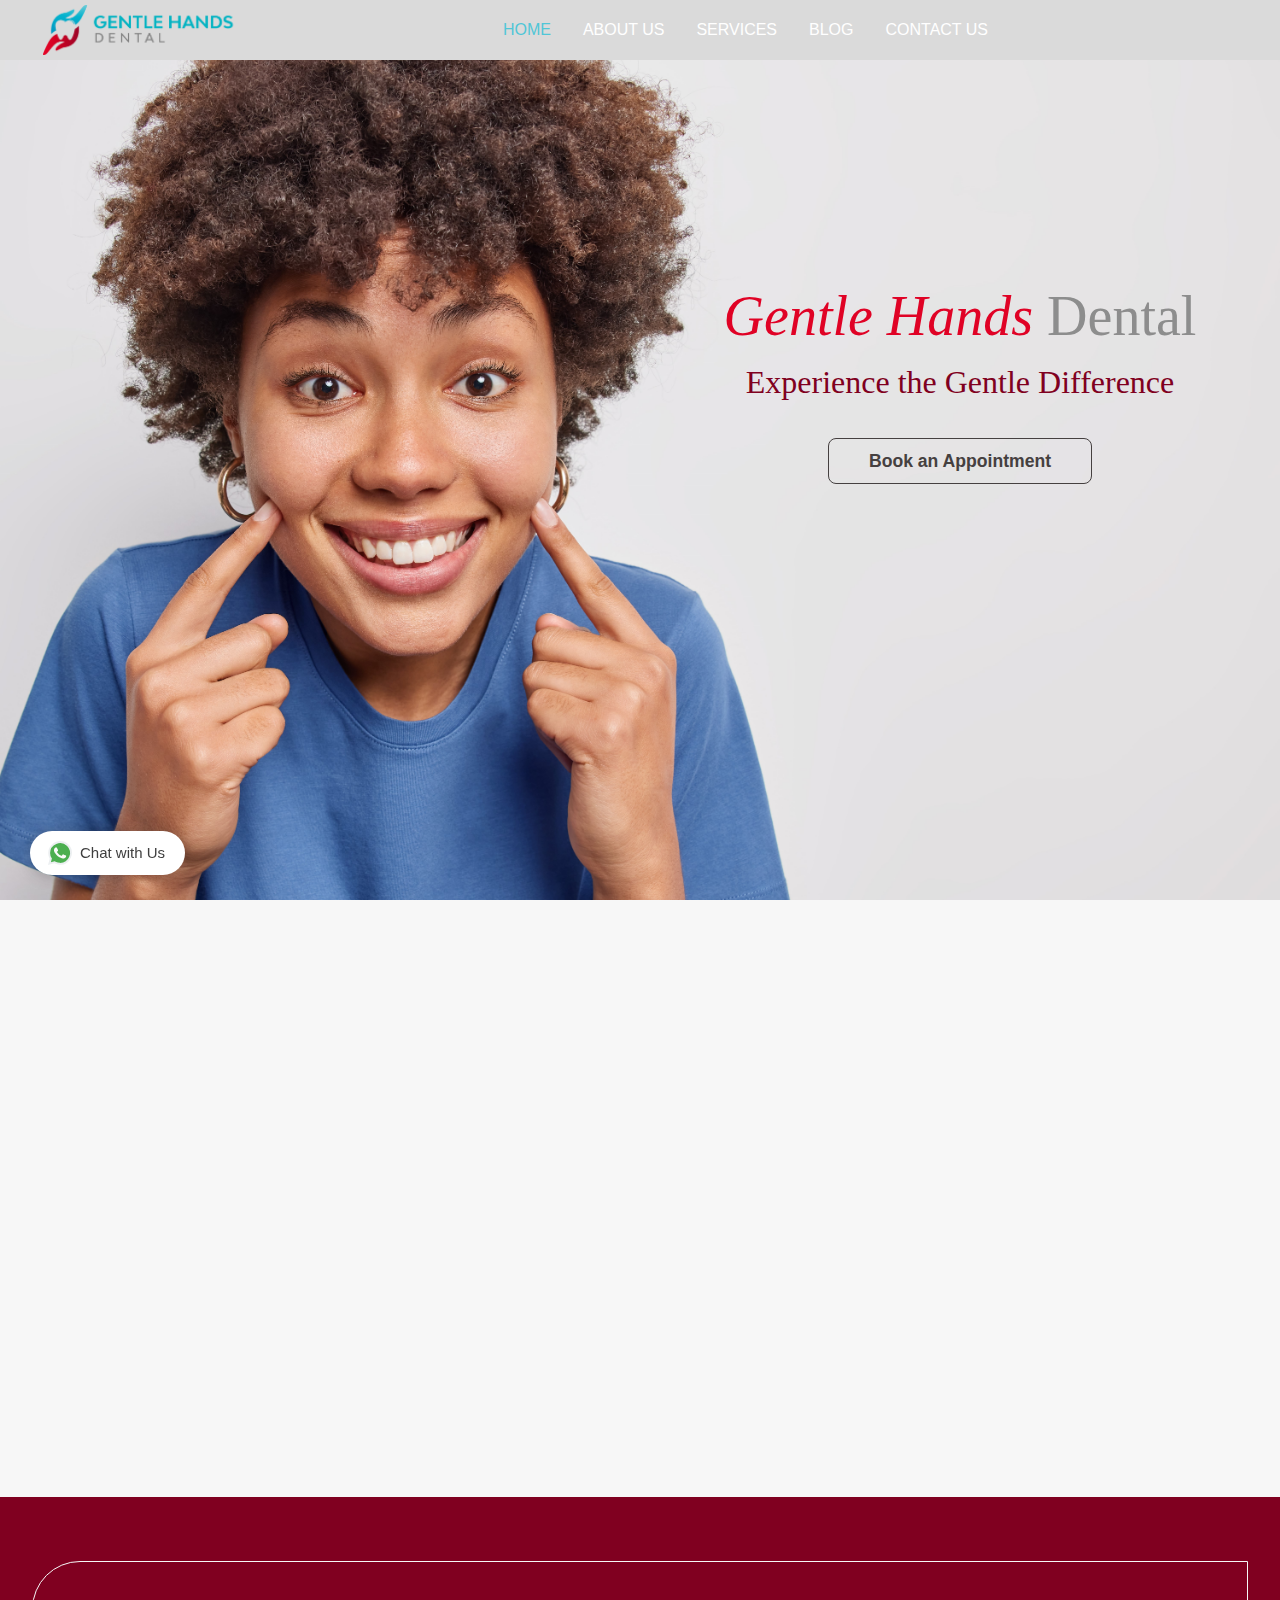
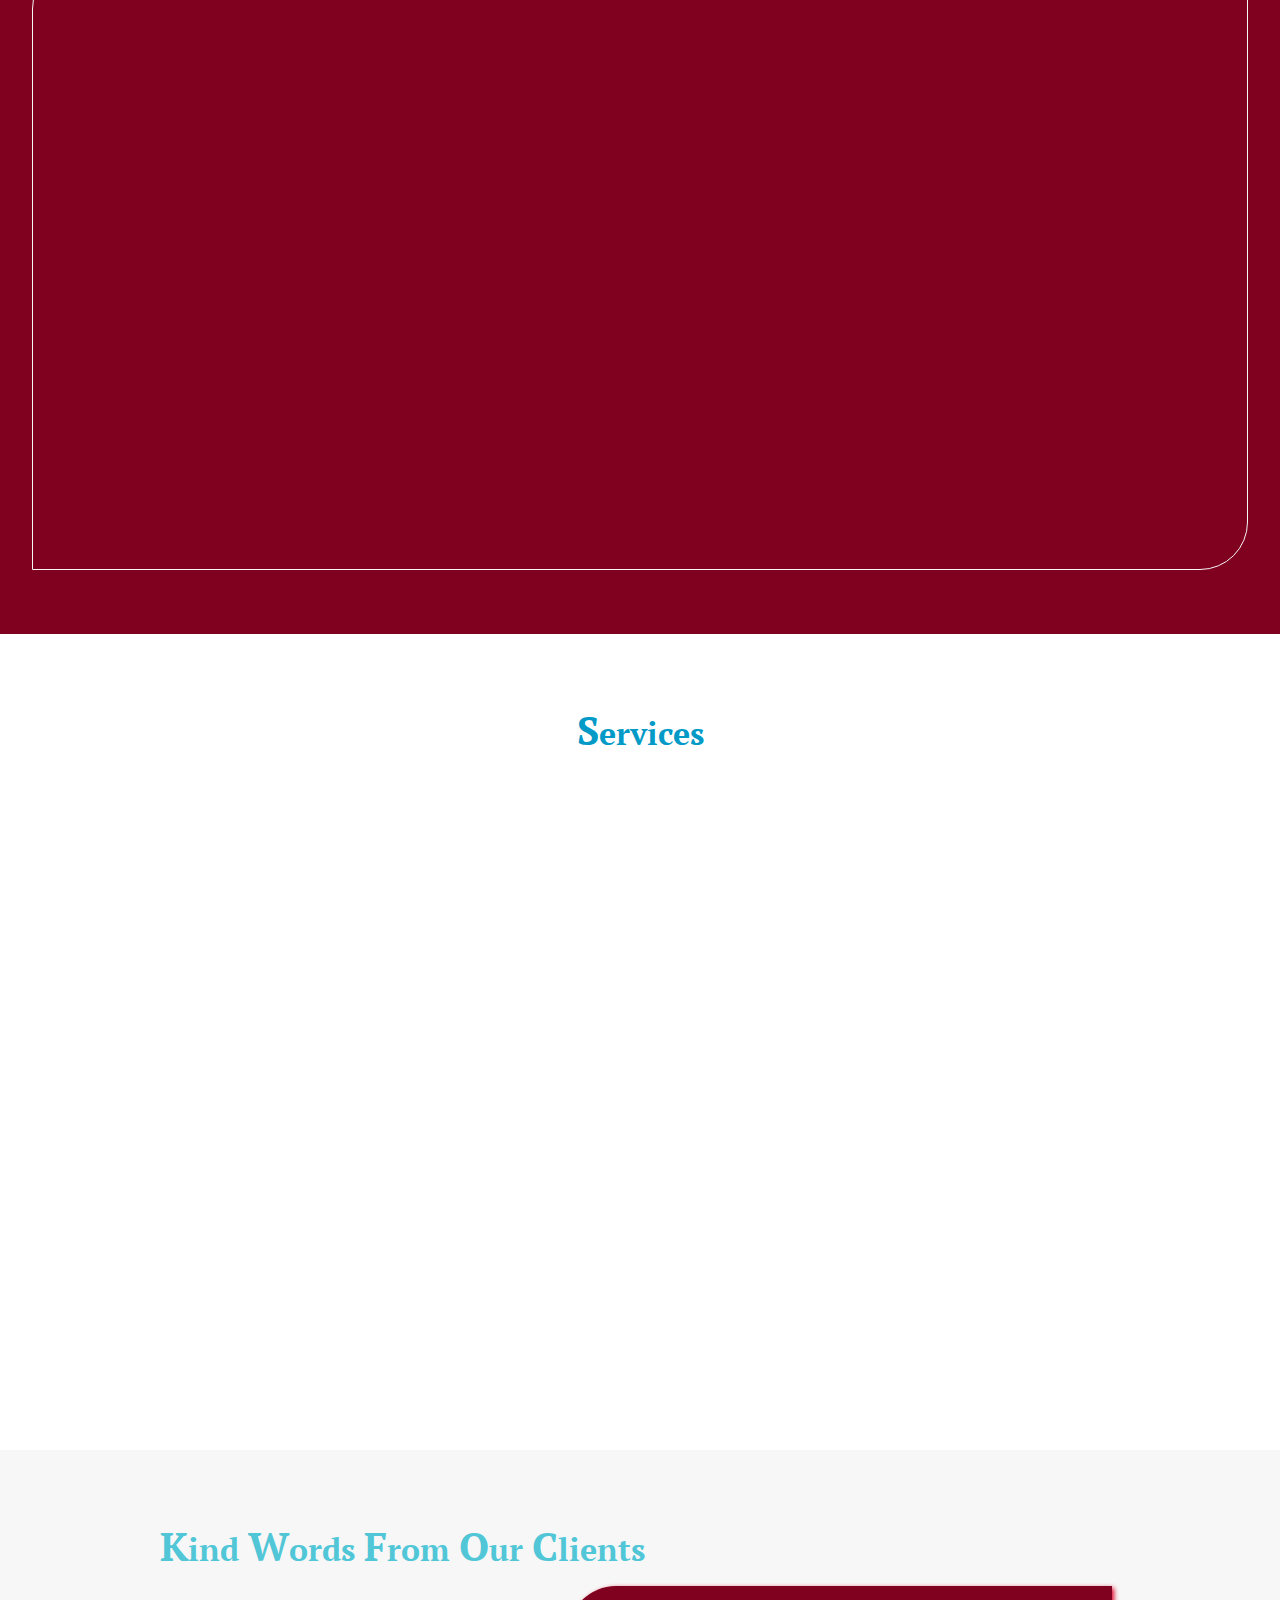
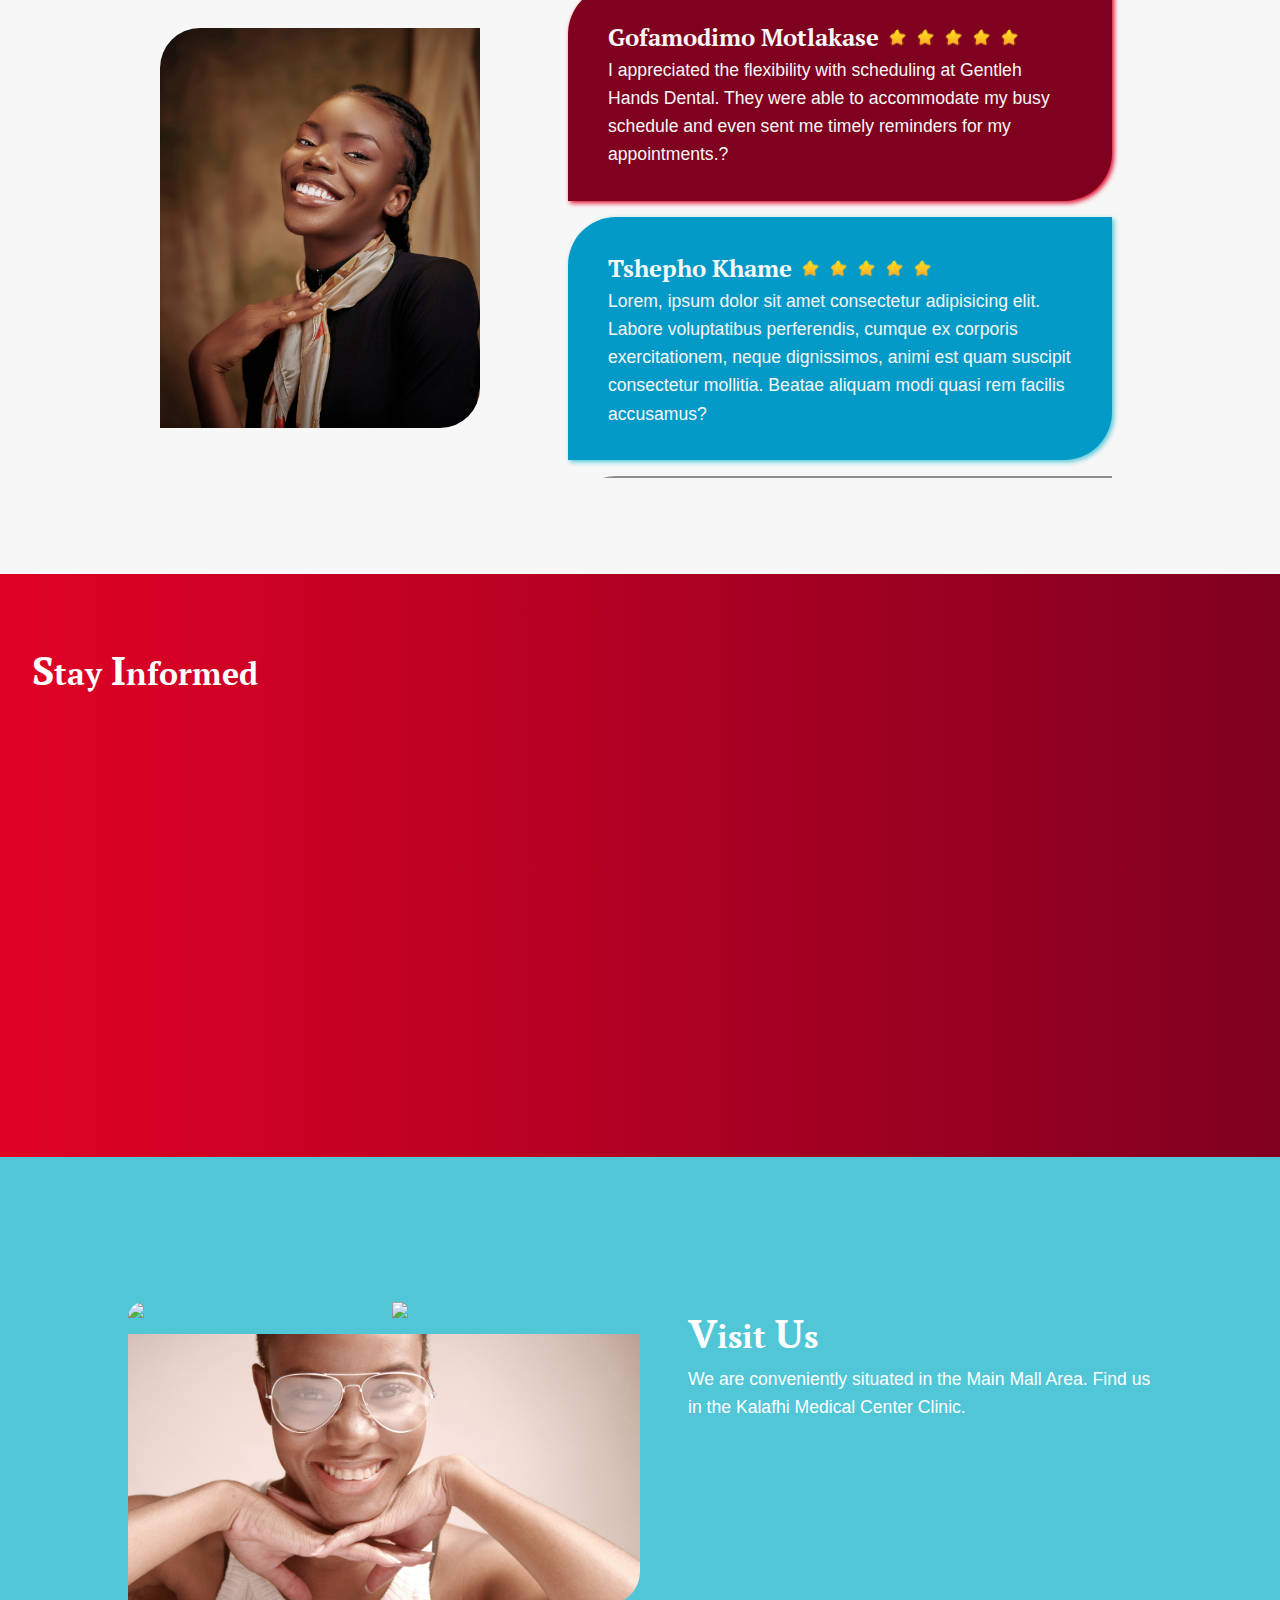
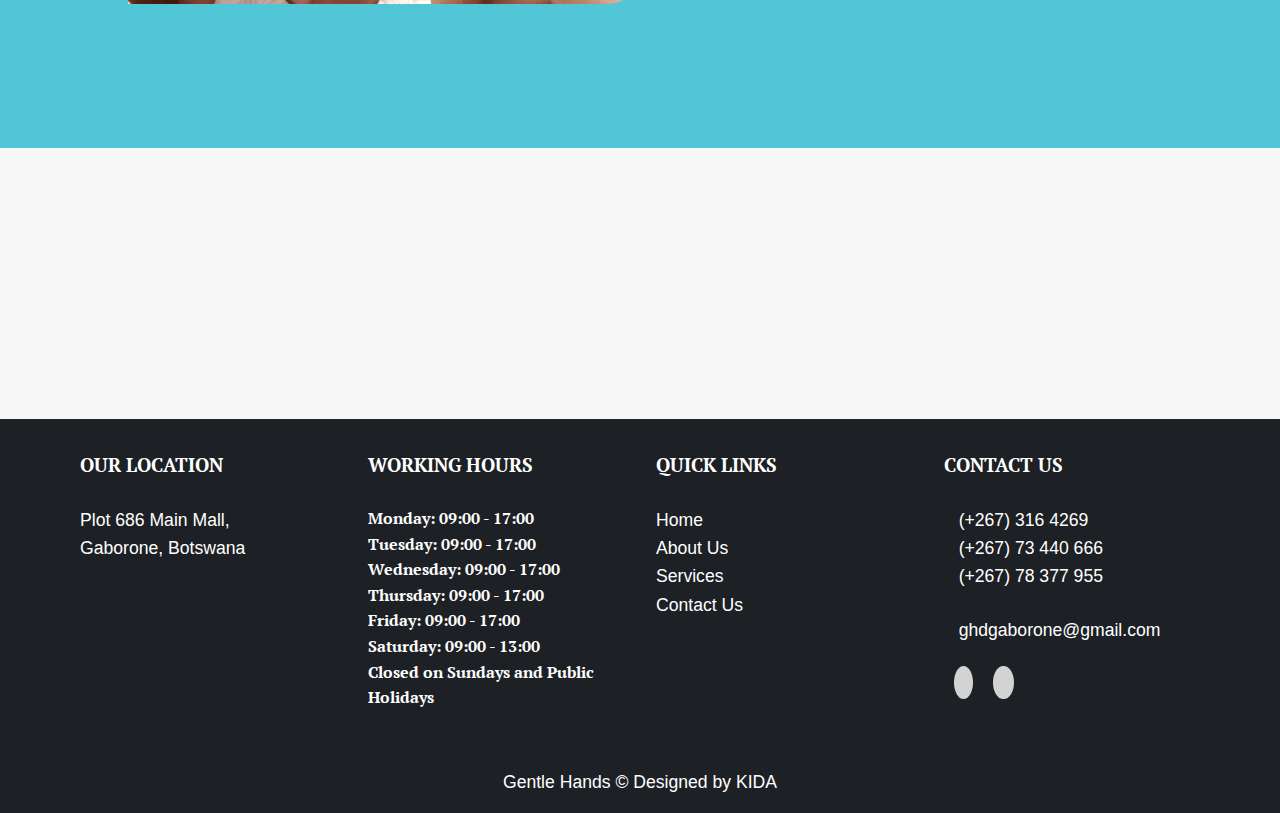
==== commit cb01f425: "Update index.html" ====
--- a/index.html
+++ b/index.html
@@ -372,6 +372,9 @@
                 </div>
                 <div class="col-3 partner-logo">
                     <img src="Main Images/SmileTime1.png">
+                </div>
+                <div class="col-3 partner-logo">
+                    <img src="Main Images/vogue.png">
                 </div>
             </div>
     
--- a/css/Gentle.css
+++ b/css/Gentle.css
@@ -1022,11 +1022,13 @@
       font-size: 2.5rem;
 
   }
+
   .red-21 {
-    background-image: linear-gradient(to right, var(--tertiary-clr-1), var(--tertiary-clr-2));
-    color: var(--secondary-clr-1);
-    padding: 2rem;
-}
+      background-image: linear-gradient(to right, var(--tertiary-clr-1), var(--tertiary-clr-2));
+      color: var(--secondary-clr-1);
+      padding: 2rem;
+  }
+
   .red-2 {
       background-image: linear-gradient(to right, var(--tertiary-clr-1), var(--tertiary-clr-2));
       color: var(--secondary-clr-1);
@@ -1052,6 +1054,12 @@
       background-color: var(--secondary-clr);
       color: var(--secondary-clr-2);
       padding: 4rem 10rem 6rem;
+  }
+
+  .white-5 {
+      background-color: var(--secondary-clr);
+      color: var(--secondary-clr-2);
+      padding: 4rem 10.5% 4rem;
   }
 
   .white h3 {
@@ -1143,55 +1151,73 @@
   }
 
   /*Home Page*/
-  .flex{
-    display: flex;
-    gap:0.5rem;
-    align-items: center;
-  }
+  .slider p {
+      font-size: 1rem !important;
+  }
+
+  .slider h4 {
+      padding-bottom: 1.5rem;
+  }
+
+  .flex {
+      display: flex;
+      gap: 0.5rem;
+      align-items: center;
+  }
+
   .box-2 {
-    background-color: var(--primary-clr);
-    border-radius: 3rem 0rem 3rem 0rem;
-    color: var(--secondary-clr);
-    box-shadow: 2px 2px 5px var(--primary-clr-2);
-    padding:2rem 2.5rem;
-    margin:0.5rem
-}
-.box-3{
-    background-color: var(--secondary-clr-2);
-    border-radius: 3rem 0rem 3rem 0rem;
-    color: var(--secondary-clr);
-    margin:0.5rem;
-    box-shadow: 2px 2px 5px var(--secondary-clr-1);
-    padding:2rem 2.5rem;
-}
-.box-4{
-    background-color: var(--tertiary-clr-2);
-    border-radius: 3rem 0rem 3rem 0rem;
-    color: var(--secondary-clr);
-    box-shadow: 2px 2px 5px var(--tertiary-clr-1);
-    padding:2rem 2.5rem;
-    margin:0.5rem;
-}
-.testimonials img{
-    width:80%;
-    height:auto;
-}
-.testimonials .img-2{
-    width:20px;
-    height:20px
-}
-#Testimonials{
-    height:max(500px,10rem);
-    overflow: scroll;
-    scroll-behavior: smooth;
-    padding: 0;
-    margin: 0;
-    position: relative;
-    animation: scroll 5s linear infinite; /* Adjust the speed as needed */  
-}
-#Testimonials::-webkit-scrollbar { 
-    display: none;  /* Safari and Chrome */
-}
+      background-color: var(--primary-clr);
+      border-radius: 3rem 0rem 3rem 0rem;
+      color: var(--secondary-clr);
+      box-shadow: 2px 2px 5px var(--primary-clr-2);
+      padding: 2rem 2.5rem;
+      margin: 0.5rem
+  }
+
+  .box-3 {
+      background-color: var(--secondary-clr-2);
+      border-radius: 3rem 0rem 3rem 0rem;
+      color: var(--secondary-clr);
+      margin: 0.5rem;
+      box-shadow: 2px 2px 5px var(--secondary-clr-1);
+      padding: 2rem 2.5rem;
+  }
+
+  .box-4 {
+      background-color: var(--tertiary-clr-2);
+      border-radius: 3rem 0rem 3rem 0rem;
+      color: var(--secondary-clr);
+      box-shadow: 2px 2px 5px var(--tertiary-clr-1);
+      padding: 2rem 2.5rem;
+      margin: 0.5rem;
+  }
+
+  .testimonials img {
+      width: 80%;
+      height: auto;
+  }
+
+  .testimonials .img-2 {
+      width: 20px;
+      height: 20px
+  }
+
+  #Testimonials {
+      height: max(500px, 10rem);
+      overflow: scroll;
+      scroll-behavior: smooth;
+      padding: 0;
+      margin: 0;
+      position: relative;
+      animation: scroll 5s linear infinite;
+      /* Adjust the speed as needed */
+  }
+
+  #Testimonials::-webkit-scrollbar {
+      display: none;
+      /* Safari and Chrome */
+  }
+
   .main__ {
       background-image: url("../Main\ Images/MainBackground1.jpg");
       min-height: 100vh;
@@ -1341,7 +1367,7 @@
 
   .block {
       border: 1.8px solid var(--secondary-clr);
-      padding: 4rem;
+      padding: 4rem 2rem;
       border-radius: 3rem 0 3rem 0;
   }
 
@@ -1350,18 +1376,19 @@
       padding: 4rem;
       border-radius: 3rem 0 3rem 0;
   }
+
   .block-2 {
-    border: 1.8px solid var(--tertiary-clr-1);
-    background-color: var(--secondary-clr-1);
-    padding-top:2.5rem!important;
-    border-radius: 3rem 0 3rem 0;
-    box-shadow: 5px 5px 8px var(--tertiary-clr-2);
-}
+      border: 1.8px solid var(--tertiary-clr-1);
+      background-color: var(--secondary-clr-1);
+      padding-top: 2.5rem !important;
+      border-radius: 3rem 0 3rem 0;
+      box-shadow: 5px 5px 8px var(--tertiary-clr-2);
+  }
 
   .block h2 {
       padding-bottom: 2rem;
       margin-left: 0.4rem;
-      font-size: 2.5rem!important;
+      font-size: 2.5rem !important;
   }
 
   .block h2 em {
@@ -1621,10 +1648,13 @@
   .home-partners {
       background-color: var(--secondary-clr);
       color: var(--primary-clr);
-      padding: 6rem;
+      width: 95%;
+      margin: auto;
+      overflow-x: hidden;
   }
 
   .home-partners-1 {
+      width: 120vw;
       display: flex;
       flex-direction: row;
       gap: 2rem;
@@ -1937,33 +1967,35 @@
       text-align: justify;
       hyphens: auto;
   }
+
   .form-3 {
-    width: 100%;
-    color: var(--primary-clr);
-}
-.form-3 button {
-    display: block !important;
-    background-color: var(--tertiary-clr-2);
-    border: 1px solid white;
-    color: white;
-    padding: 0.5rem 1rem;
-    text-align: center;
-    text-decoration: none;
-    font-size: 16px;
-    margin-top: 2rem;
-    border-radius: .5rem;
-    cursor: pointer;
-    float: right;
-    width: auto;
-    font-weight: bold;
-}
-
-.form-3 button:hover {
-    background-color: var(--tertiary-clr-1);
-    color: var(--secondary-clr-1);
-    border: 1px solid var(--tertiary-clr-1);
-    cursor: pointer;
-}
+      width: 100%;
+      color: var(--primary-clr);
+  }
+
+  .form-3 button {
+      display: block !important;
+      background-color: var(--tertiary-clr-2);
+      border: 1px solid white;
+      color: white;
+      padding: 0.5rem 1rem;
+      text-align: center;
+      text-decoration: none;
+      font-size: 16px;
+      margin-top: 2rem;
+      border-radius: .5rem;
+      cursor: pointer;
+      float: right;
+      width: auto;
+      font-weight: bold;
+  }
+
+  .form-3 button:hover {
+      background-color: var(--tertiary-clr-1);
+      color: var(--secondary-clr-1);
+      border: 1px solid var(--tertiary-clr-1);
+      cursor: pointer;
+  }
 
 
   .form {
@@ -1982,7 +2014,8 @@
   input[type="text"],
   input[type="email"],
   input[type="number"],
-  textarea, select {
+  textarea,
+  select {
       width: 100%;
       padding: 0.5rem;
       border: #ccc;
@@ -2207,9 +2240,10 @@
   }
 
   /*Services Page*/
-  .services-7{
-    display: none;
-  }
+  .services-7 {
+      display: none;
+  }
+
   .service {
       display: grid;
       align-items: center;
@@ -2510,6 +2544,7 @@
           right: 5%;
           font-size: 80%;
       }
+
   }
 
   .hide {
@@ -2688,11 +2723,14 @@
   @media (min-width:500px) and (max-width:1000px) {
 
       /*Home Page 1000px*/
-      .testimonials img{
-        width:60%;
-        height:auto;
-        margin: 1rem auto;
-    }
+
+
+      .testimonials img {
+          width: 60%;
+          height: auto;
+          margin: 1rem auto;
+      }
+
       .main__all {
           margin-left: 27rem;
       }
@@ -2833,16 +2871,24 @@
           margin: auto;
           text-align: justify;
       }
-      .services-6{
-        grid-column: auto/span 6 !important;
-      }
-      .services-7{
-        display: block;
-        grid-column: auto/span 6 !important;
-      }
-      .flex-3{
-        display: flex;
-        flex-wrap: wrap-reverse;
+
+      .services-6 {
+          grid-column: auto/span 6 !important;
+      }
+
+      .services-7 {
+          display: block;
+          grid-column: auto/span 6 !important;
+      }
+
+      .flex-3 {
+          display: flex;
+          flex-wrap: wrap-reverse;
+      }
+
+      .flex-4 {
+          display: flex;
+          flex-wrap: wrap-reverse;
       }
 
 
@@ -3053,10 +3099,11 @@
           margin: auto;
       }
 
+      /* 
       .service-adjustment-l {
           display: grid;
           justify-content: left;
-      }
+      } */
 
       .iframe-home {
           height: 80%;
@@ -3119,15 +3166,19 @@
           grid-column: auto/span 12;
       }
   }
-@media (max-width:800px){
-    .services-6 .services-image, .services-7 .services-image{
-        display: none;
-    }
-
-    .services-6, .services-7{
-        grid-column: auto/span 12!important;
-    }
-}
+
+  @media (max-width:800px) {
+
+      .services-6 .services-image,
+      .services-7 .services-image {
+          display: none;
+      }
+
+      .services-6,
+      .services-7 {
+          grid-column: auto/span 12 !important;
+      }
+  }
 
   @media (min-width:768px) and (max-width:1000px) {
 
@@ -3144,6 +3195,13 @@
 
 
   @media (min-width:500px) and (max-width:770px) {
+
+      /* Home Page  */
+      .services-header {
+          margin-bottom: -3rem !important;
+      }
+
+      /* Service Page */
       .service-1 h3 {
           margin-left: 0rem;
           font-size: 1.5rem !important;
@@ -3168,9 +3226,16 @@
           margin-left: 21rem;
           padding-top: 17rem;
       }
+
+      .home-partners-1 {
+          width: 152vw !important;
+      }
   }
 
   @media (min-width:500px) and (max-width:624px) {
+      .home-partners-1 {
+          width: 207vw !important;
+      }
 
       /*Home Page 1000px*/
       .main__all {
@@ -3192,12 +3257,96 @@
 
 
   @media screen and (max-width:500px) {
-    .services-info{
+
+      .services-header,
+      .home-about-header,
+      .block h2,
+      .white h3,
+      .blue h3,
+      .red h3,
+      .red-2 h3,
+      .blog-title {
+          text-align: center;
+      }
+      .contact-header{
+        margin-left: 0%;
+      }
+
+      /* Home Page */
+      .services-header {
+          margin-bottom: 1rem !important;
+      }
+
+      .services {
+          padding: 0rem 1rem;
+      }
+
+      .services-1 .pb-2 {
+          padding-bottom: 1rem;
+          ;
+      }
+
+      .services h3 {
+          font-size: .9rem;
+      }
+
+      .flex-3 {
+          display: flex;
+          flex-wrap: wrap-reverse;
+      }
+
+      .flex-4 {
+          display: flex;
+          flex-wrap: wrap-reverse;
+          flex-direction: row-reverse;
+      }
+
+      .services-info a {
+          margin-left: 0rem;
+      }
+
+      .icon1-1 img {
+          height: 1.5rem !important;
+      }
+
+      .icon1-1 {
+          height: 2.5rem !important;
+          width: 2.5rem !important;
+          float: left;
+          margin-left: 0rem;
+      }
+
+      .h3-1 {
+          padding-right: 0rem;
+      }
+
+      /* 
         
-    }
-    .flex{
-        flex-wrap: wrap;
-    }
+        
+        .flex-4 .icon1-1{
+            height:2rem !important;
+            width:2rem !important;
+            float:right !important;
+            margin-left: 0rem;
+        } */
+.block-1{
+    padding:2rem;
+}
+.block-1 h3{
+    padding-bottom:0rem;
+}
+.contact-details{
+    padding:0rem
+}
+
+      .home-partners-1 {
+          width: 332vw;
+      }
+
+      .flex {
+          flex-wrap: wrap;
+      }
+
       .column-reverse-md {
           display: flex;
           flex-direction: column-reverse;
@@ -3223,7 +3372,11 @@
       }
 
       .home-partners {
-          padding: 5rem 1rem;
+          padding: 0rem 1rem;
+      }
+
+      .white-5 {
+          padding: 2rem 6.5%;
       }
 
       .block {
@@ -3280,7 +3433,7 @@
       .about-content {
           margin: auto auto;
           width: 100%;
-          padding: 3rem 1rem 0rem;
+          padding: 1rem 1rem 0rem;
           margin-bottom: 2rem;
       }
 
@@ -3323,7 +3476,7 @@
 
       .cont-center1 {
 
-          padding: 3rem 1rem
+          padding: 1rem 1rem 3rem 1rem  
       }
   }
 
@@ -3462,78 +3615,87 @@
           }
       }
 
-      #Test-img{
-        display: none;
-    }
-    .testimonials{
-        width:auto;
-        padding:1rem;
-    }
+      #Test-img {
+          display: none;
+      }
+
+      .testimonials {
+          width: auto;
+          padding: 1rem;
+      }
   }
 
   /*Editor Page*/
-  .editor h2{
-    font-size: 2.5rem;
-    margin-left: 5%;
-  }
-  .editor .red-2{
-    padding:1.5rem 2rem
-  }
-  .editor .white{
-    padding: 2.5rem 10rem 2.8rem;
-  }
+  .editor h2 {
+      font-size: 2.5rem;
+      margin-left: 5%;
+  }
+
+  .editor .red-2 {
+      padding: 1.5rem 2rem
+  }
+
+  .editor .white {
+      padding: 2.5rem 10rem 2.8rem;
+  }
+
   .pb-1 {
-    padding-bottom: 1rem;
-}
-.gap-1 {
-    gap: 1rem;
-    display: grid;
-    align-content: center;
-    align-items: center;
-}
-.wdt{
-    width: 20% !important;
-    float: right !important;
-}
-.wdt-1{
-    width: auto;
-    float: right !important;
-}
-.editor button {
-    display: block !important;
-    background-color: var(--tertiary-clr-2);
-    border: 1px solid white;
-    color: white;
-    padding: 0.5rem 1rem;
-    text-align: center;
-    text-decoration: none;
-    font-size: 16px;
-    margin-top: .75rem;
-    border-radius: .5rem;
-    cursor: pointer;
-    float: right;
-    width: auto;
-    font-weight: bold;
-}
-
-.editor button:hover {
-    background-color: var(--tertiary-clr-1);
-    color: var(--secondary-clr-1);
-    border: 1px solid var(--tertiary-clr-1);
-    cursor: pointer;
-}
-.editor .head-1{
-    display:inline-flex;
-    width:100%;
-    justify-content: space-between;
-}
-
-.editor .Logo {
-    width: 5% !important;
-    height: 5% !important ;
-    width: auto !important;
-}
-
-.edtior .Logo:hover {
-    cursor: pointer !important;
-}
+      padding-bottom: 1rem;
+  }
+
+  .gap-1 {
+      gap: 1rem;
+      display: grid;
+      align-content: center;
+      align-items: center;
+  }
+
+  .wdt {
+      width: 20% !important;
+      float: right !important;
+  }
+
+  .wdt-1 {
+      width: auto;
+      float: right !important;
+  }
+
+  .editor button {
+      display: block !important;
+      background-color: var(--tertiary-clr-2);
+      border: 1px solid white;
+      color: white;
+      padding: 0.5rem 1rem;
+      text-align: center;
+      text-decoration: none;
+      font-size: 16px;
+      margin-top: .75rem;
+      border-radius: .5rem;
+      cursor: pointer;
+      float: right;
+      width: auto;
+      font-weight: bold;
+  }
+
+  .editor button:hover {
+      background-color: var(--tertiary-clr-1);
+      color: var(--secondary-clr-1);
+      border: 1px solid var(--tertiary-clr-1);
+      cursor: pointer;
+  }
+
+  .editor .head-1 {
+      display: inline-flex;
+      width: 100%;
+      justify-content: space-between;
+  }
+
+  .editor .Logo {
+      width: 5% !important;
+      height: 5% !important;
+      width: auto !important;
+  }
+
+  .edtior .Logo:hover {
+      cursor: pointer !important;
+  }
